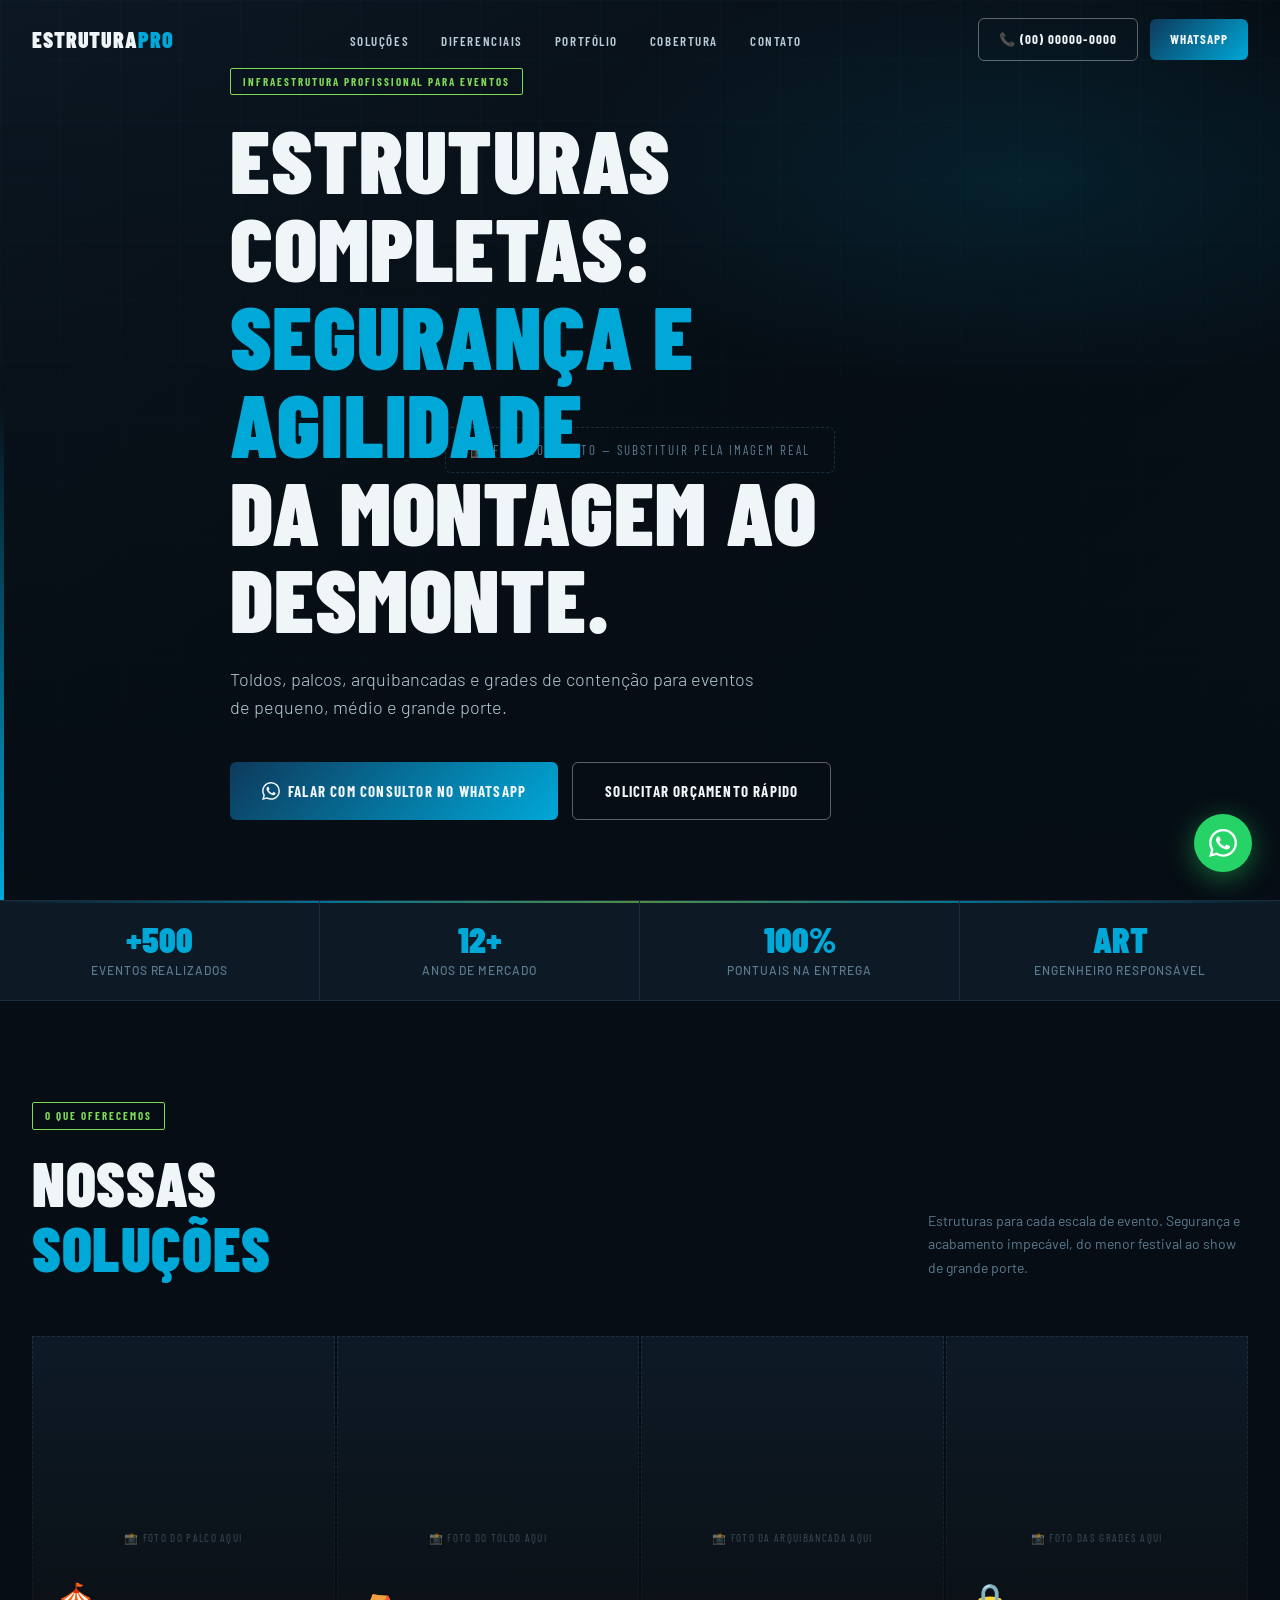
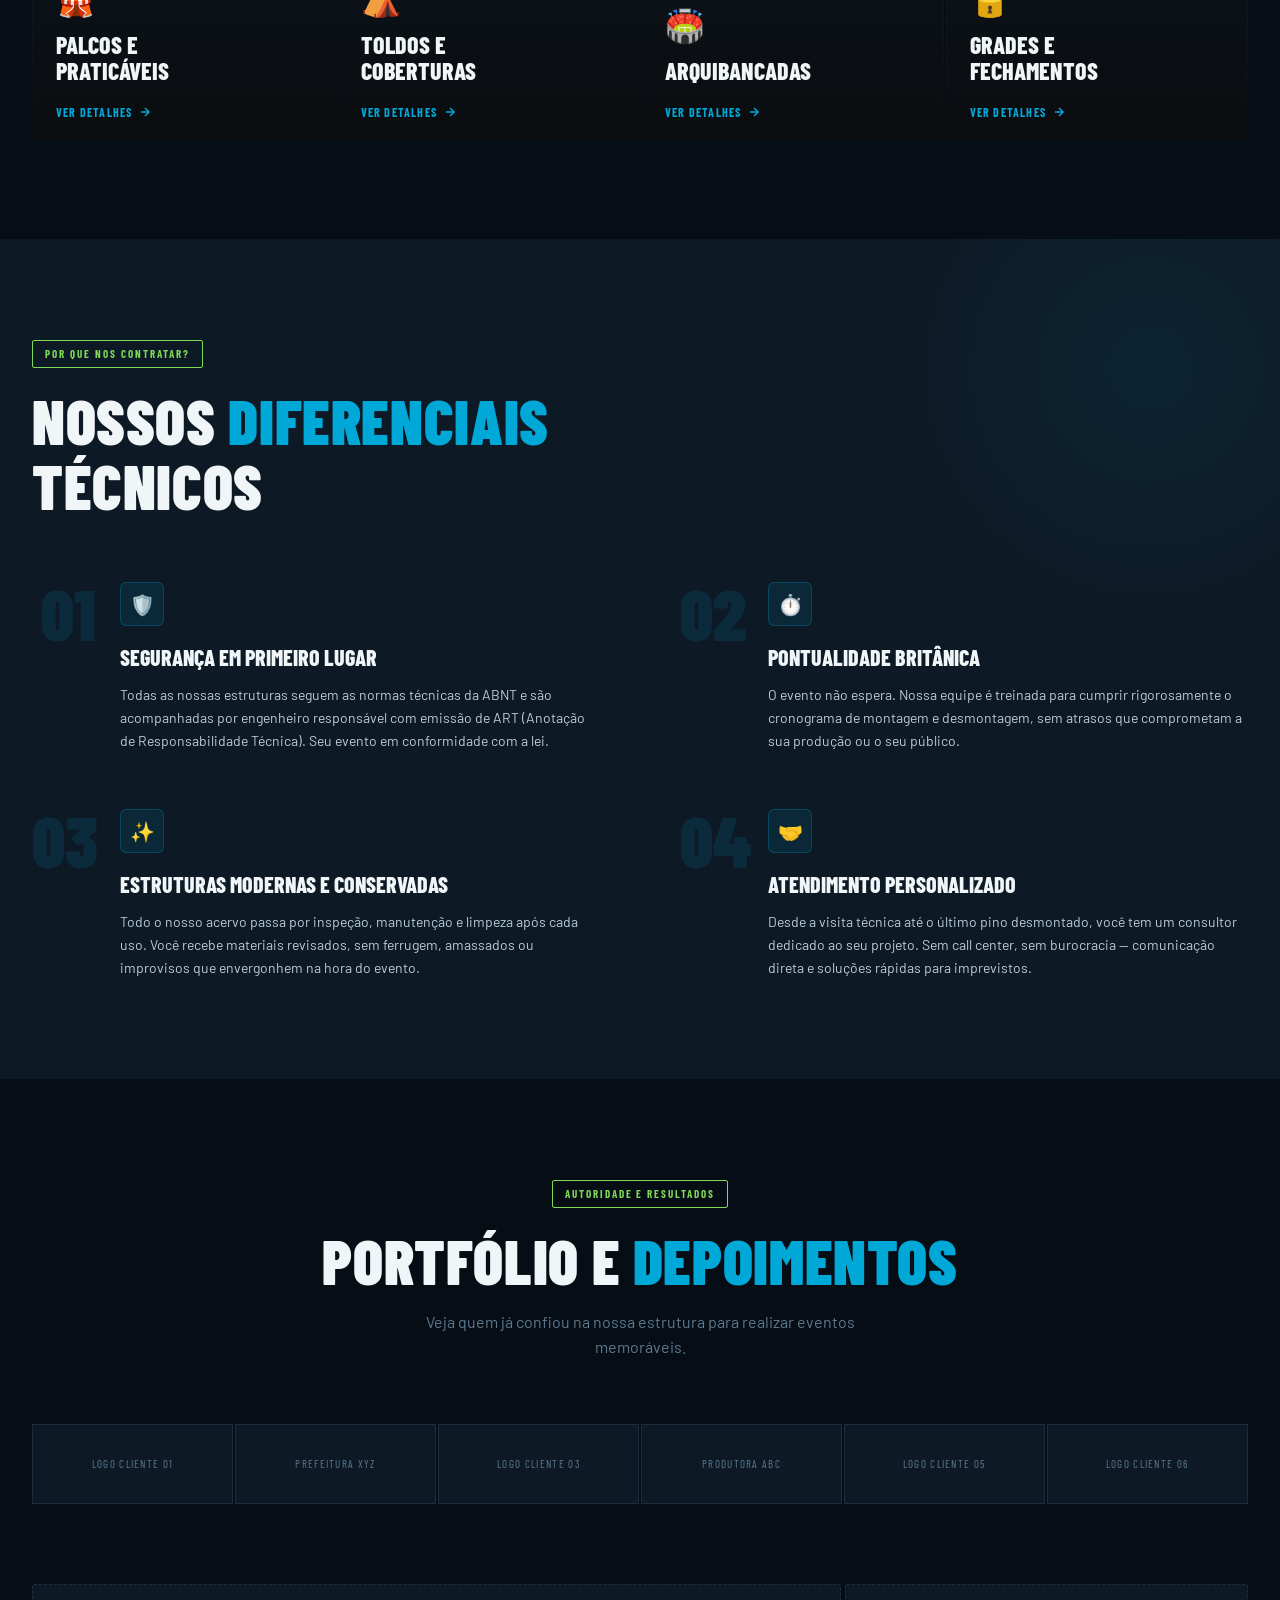
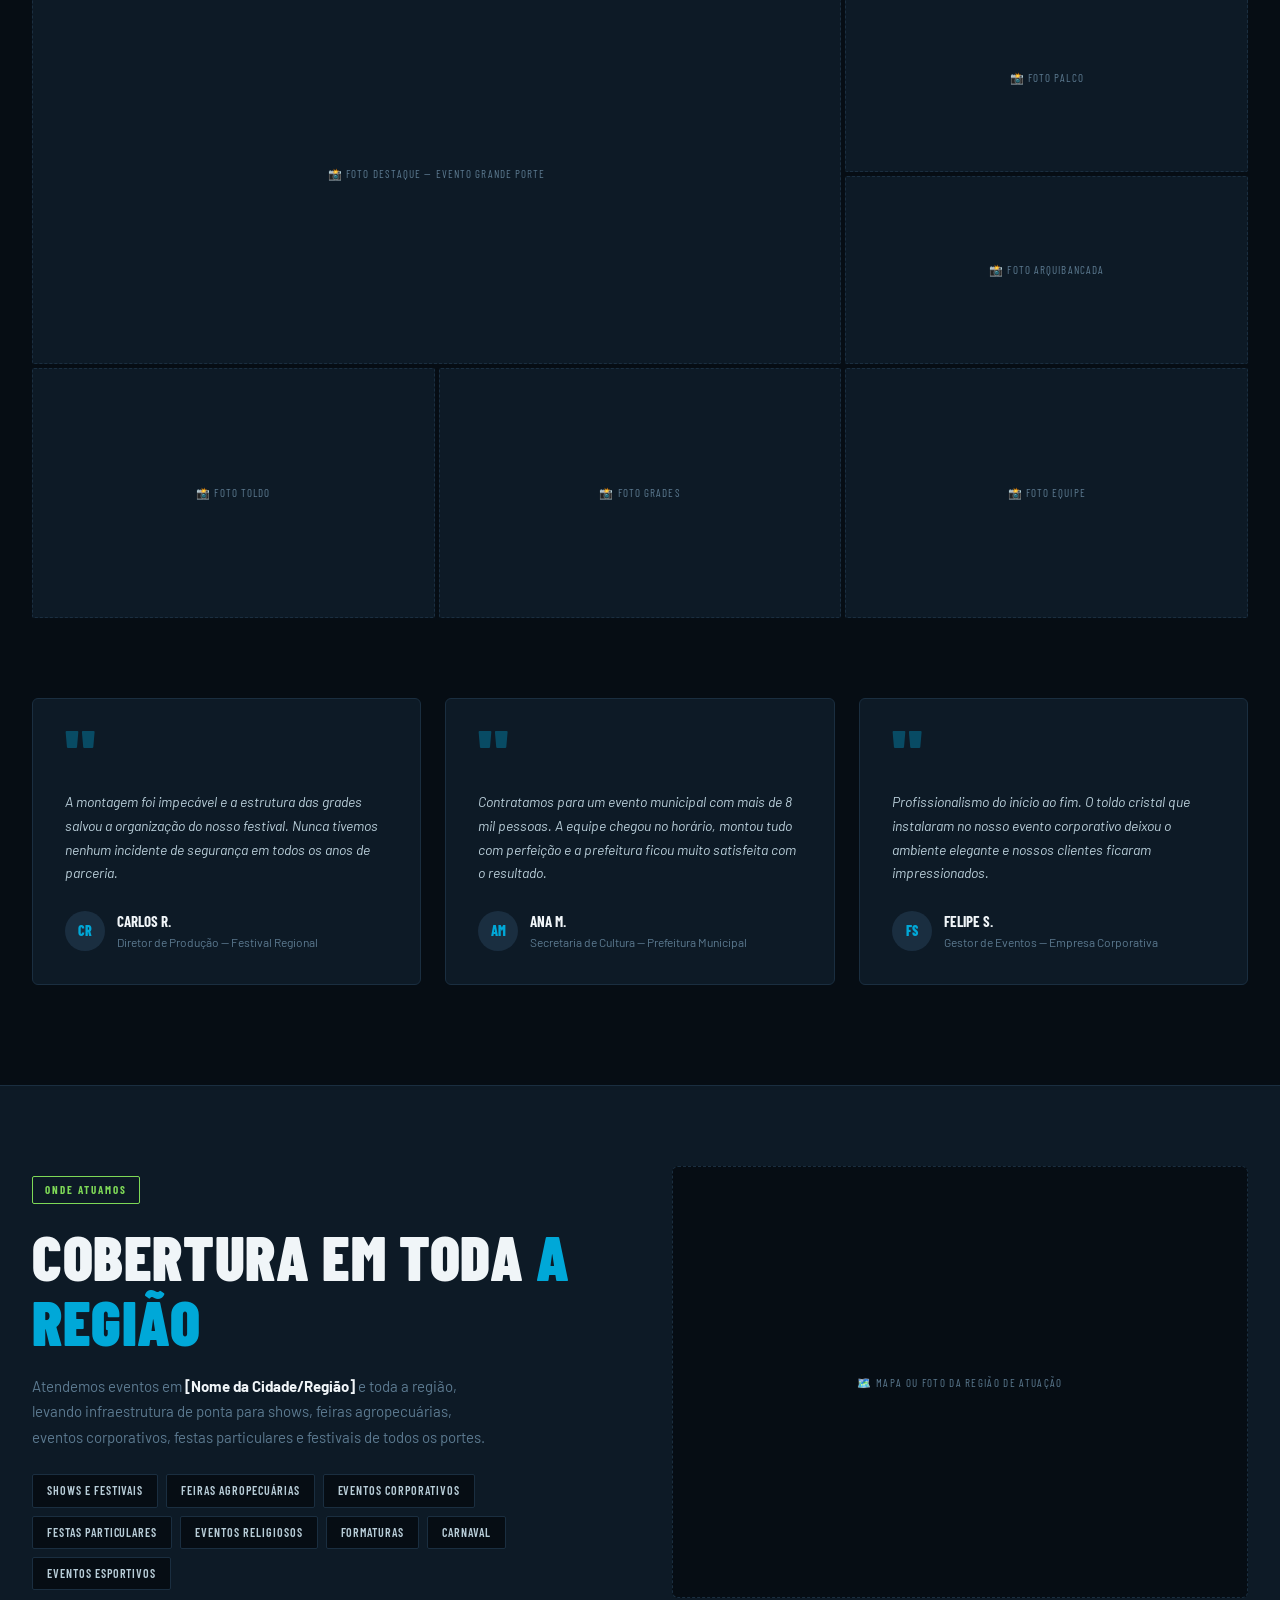
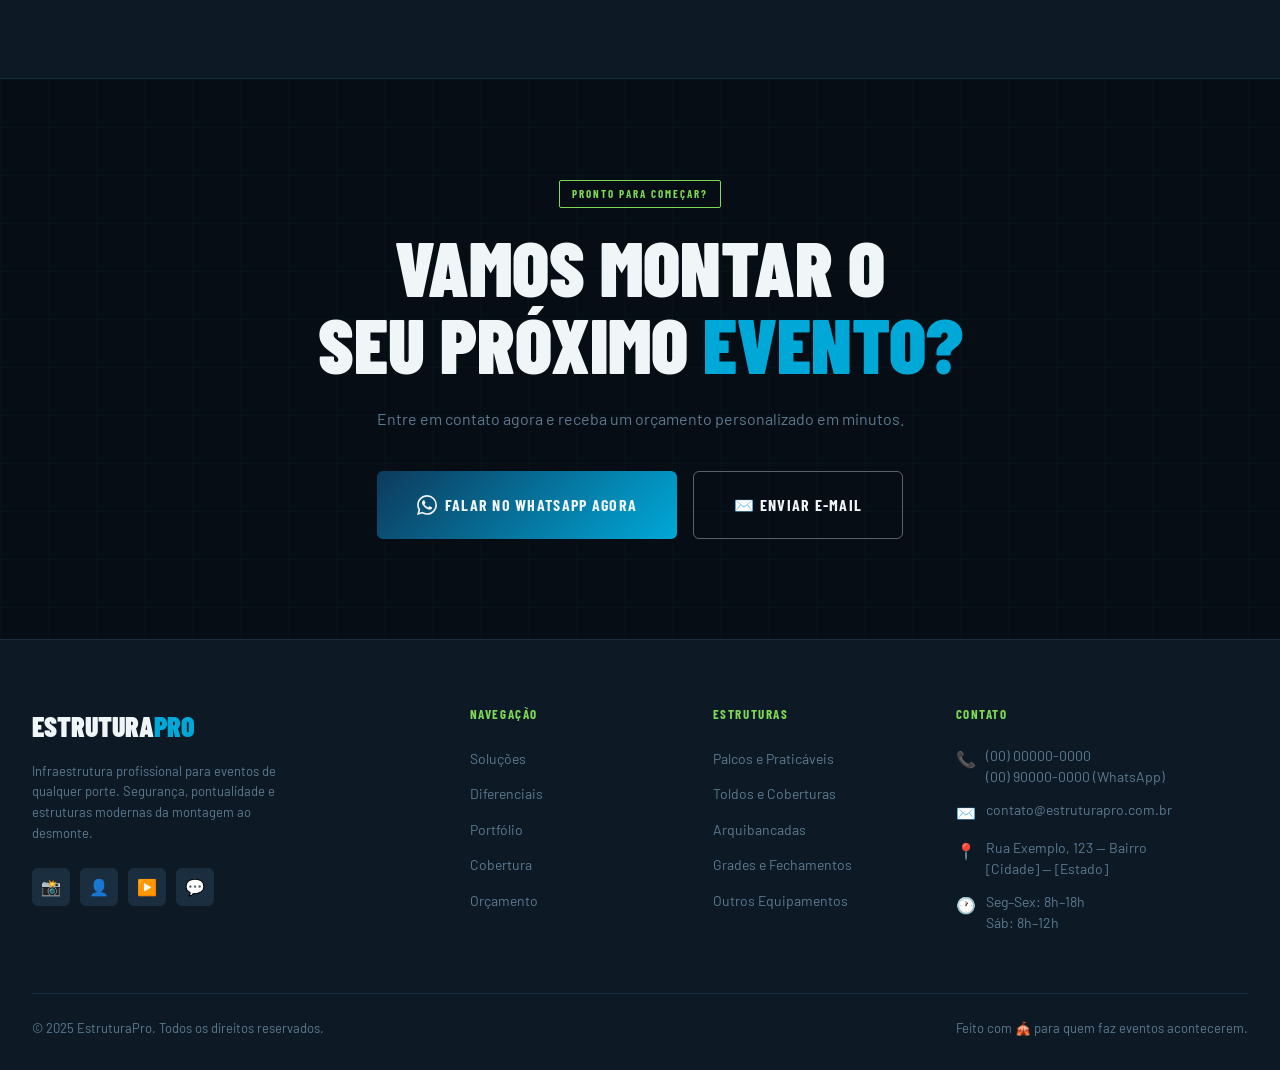
==== index.html @ 59829a48 "Add files via upload" ====
<!DOCTYPE html>
<html lang="pt-BR">
<head>
  <meta charset="UTF-8" />
  <meta name="viewport" content="width=device-width, initial-scale=1.0" />
  <title>EstruturaPro — Infraestrutura para Eventos</title>
  <link rel="preconnect" href="https://fonts.googleapis.com" />
  <link href="https://fonts.googleapis.com/css2?family=Barlow+Condensed:wght@400;600;700;800;900&family=Barlow:wght@300;400;500;600&display=swap" rel="stylesheet" />

  <style>
    /* ── RESET & TOKENS ───────────────────────────────────── */
    *, *::before, *::after { box-sizing: border-box; margin: 0; padding: 0; }
    :root {
      --black:   #060d14;
      --iron:    #0d1a26;
      --steel:   #1a2e40;
      --ash:     #5c7a90;
      --silver:  #b8cdd8;
      --white:   #f0f5f8;
      --amber:   #00a8d8;
      --amber2:  #1ac4f0;
      --accent:  #7ed957;
      --blue-dk: #0d3a5c;
      --danger:  #ef4444;
      --font-h:  'Barlow Condensed', sans-serif;
      --font-b:  'Barlow', sans-serif;
      --max:     1280px;
      --radius:  6px;
      --transition: .35s cubic-bezier(.4,0,.2,1);
    }
    html { scroll-behavior: smooth; }
    body {
      background: var(--black);
      color: var(--white);
      font-family: var(--font-b);
      font-size: 16px;
      line-height: 1.6;
      overflow-x: hidden;
    }
    a { color: inherit; text-decoration: none; }
    img { display: block; width: 100%; }

    /* ── UTILITIES ─────────────────────────────────────────── */
    .container { max-width: var(--max); margin: 0 auto; padding: 0 32px; }
    .badge {
      display: inline-block;
      font-family: var(--font-h);
      font-size: 11px;
      font-weight: 700;
      letter-spacing: .18em;
      text-transform: uppercase;
      color: var(--accent);
      border: 1px solid var(--accent);
      border-radius: 2px;
      padding: 4px 12px;
      margin-bottom: 20px;
    }
    .section-title {
      font-family: var(--font-h);
      font-size: clamp(38px, 5vw, 62px);
      font-weight: 900;
      line-height: 1.05;
      text-transform: uppercase;
      letter-spacing: .01em;
    }
    .amber { color: var(--amber); }
    .accent { color: var(--accent); }
    .btn {
      display: inline-flex;
      align-items: center;
      gap: 8px;
      font-family: var(--font-h);
      font-weight: 700;
      font-size: 15px;
      letter-spacing: .08em;
      text-transform: uppercase;
      padding: 16px 32px;
      border-radius: var(--radius);
      cursor: pointer;
      border: none;
      transition: var(--transition);
    }
    .btn-amber {
      background: linear-gradient(135deg, #0d3a5c 0%, #00a8d8 100%);
      color: var(--white);
    }
    .btn-amber:hover { background: linear-gradient(135deg, #00a8d8 0%, #1ac4f0 100%); transform: translateY(-2px); box-shadow: 0 8px 32px rgba(0,168,216,.4); }
    .btn-outline {
      background: transparent;
      color: var(--white);
      border: 1.5px solid rgba(255,255,255,.35);
    }
    .btn-outline:hover { border-color: var(--white); background: rgba(255,255,255,.06); transform: translateY(-2px); }

    /* ── FADE-IN ANIMATION ────────────────────────────────── */
    .fade-up {
      opacity: 0;
      transform: translateY(28px);
      transition: opacity .7s ease, transform .7s ease;
    }
    .fade-up.visible { opacity: 1; transform: translateY(0); }
    .delay-1 { transition-delay: .12s; }
    .delay-2 { transition-delay: .24s; }
    .delay-3 { transition-delay: .36s; }
    .delay-4 { transition-delay: .48s; }

    /* ── NAVBAR ────────────────────────────────────────────── */
    #navbar {
      position: fixed;
      top: 0; left: 0; right: 0;
      z-index: 100;
      padding: 18px 0;
      transition: background var(--transition), padding var(--transition), box-shadow var(--transition);
    }
    #navbar.scrolled {
      background: rgba(10,10,11,.92);
      backdrop-filter: blur(16px);
      padding: 12px 0;
      box-shadow: 0 2px 40px rgba(0,0,0,.6);
    }
    .nav-inner {
      display: flex;
      align-items: center;
      justify-content: space-between;
    }
    .logo {
      font-family: var(--font-h);
      font-size: 22px;
      font-weight: 900;
      letter-spacing: .04em;
      text-transform: uppercase;
    }
    .logo span { color: var(--amber); }
    .nav-links {
      display: flex;
      gap: 32px;
      list-style: none;
    }
    .nav-links a {
      font-family: var(--font-h);
      font-size: 13px;
      font-weight: 600;
      letter-spacing: .12em;
      text-transform: uppercase;
      color: var(--silver);
      transition: color var(--transition);
    }
    .nav-links a:hover { color: var(--amber); }
    .nav-cta { display: flex; gap: 12px; align-items: center; }
    @media (max-width: 900px) {
      .nav-links { display: none; }
    }

    /* ── HERO ──────────────────────────────────────────────── */
    #hero {
      position: relative;
      min-height: 100vh;
      display: flex;
      align-items: flex-end;
      padding-bottom: 80px;
      overflow: hidden;
    }
    .hero-placeholder {
      position: absolute;
      inset: 0;
      background: linear-gradient(135deg, #0d1a26 0%, #060d14 60%, #061520 100%);
      display: flex;
      align-items: center;
      justify-content: center;
    }
    /* Grid texture overlay */
    .hero-placeholder::before {
      content: '';
      position: absolute;
      inset: 0;
      background-image:
        linear-gradient(rgba(0,168,216,.04) 1px, transparent 1px),
        linear-gradient(90deg, rgba(0,168,216,.04) 1px, transparent 1px);
      background-size: 60px 60px;
    }
    .img-label {
      position: relative;
      z-index: 2;
      font-family: var(--font-h);
      font-size: 13px;
      letter-spacing: .15em;
      color: var(--ash);
      text-transform: uppercase;
      border: 1px dashed var(--steel);
      padding: 12px 24px;
      border-radius: var(--radius);
    }
    .hero-overlay {
      position: absolute;
      inset: 0;
      background: 
        radial-gradient(ellipse 60% 40% at 80% 20%, rgba(0,168,216,.12) 0%, transparent 60%),
        linear-gradient(to top, rgba(6,13,20,1) 0%, rgba(6,13,20,.65) 40%, rgba(6,13,20,.2) 100%);
    }
    /* Blue accent bar */
    .hero-accent {
      position: absolute;
      left: 0; bottom: 0;
      width: 4px;
      height: 55%;
      background: linear-gradient(to bottom, transparent, var(--amber));
    }
    .hero-content {
      position: relative;
      z-index: 2;
      max-width: 820px;
    }
    .hero-content h1 {
      font-family: var(--font-h);
      font-size: clamp(44px, 7vw, 90px);
      font-weight: 900;
      line-height: .98;
      text-transform: uppercase;
      letter-spacing: .01em;
      margin-bottom: 24px;
    }
    .hero-content h1 em {
      font-style: normal;
      color: var(--amber);
    }
    .hero-sub {
      font-size: 18px;
      font-weight: 300;
      color: var(--silver);
      max-width: 540px;
      margin-bottom: 40px;
      line-height: 1.55;
    }
    .hero-btns { display: flex; flex-wrap: wrap; gap: 14px; }
    /* Stats strip */
    .hero-stats {
      position: absolute;
      bottom: 0; left: 0; right: 0;
      z-index: 3;
      background: rgba(26,28,31,.85);
      backdrop-filter: blur(12px);
      border-top: 1px solid var(--steel);
      display: none; /* shown via JS after scroll */
    }
    .stats-inner {
      display: grid;
      grid-template-columns: repeat(4, 1fr);
      divide: var(--steel);
    }
    .stat-item {
      padding: 20px 32px;
      border-right: 1px solid var(--steel);
      text-align: center;
    }
    .stat-item:last-child { border-right: none; }
    .stat-num {
      font-family: var(--font-h);
      font-size: 36px;
      font-weight: 900;
      color: var(--amber);
      line-height: 1;
    }
    .stat-label {
      font-size: 12px;
      font-weight: 500;
      letter-spacing: .08em;
      text-transform: uppercase;
      color: var(--ash);
      margin-top: 4px;
    }
    @media (max-width: 640px) {
      .stats-inner { grid-template-columns: repeat(2,1fr); }
    }

    /* ── STATS BANNER (standalone) ────────────────────────── */
    #stats {
      background: var(--iron);
      border-top: 1px solid var(--steel);
      border-bottom: 1px solid var(--steel);
      padding: 0;
      position: relative;
    }
    #stats::before {
      content: '';
      position: absolute;
      top: 0; left: 0; right: 0;
      height: 2px;
      background: linear-gradient(90deg, transparent, var(--amber), var(--accent), var(--amber), transparent);
      opacity: .6;
    }
    #stats .stats-inner {
      grid-template-columns: repeat(4,1fr);
    }
    @media (max-width: 640px) {
      #stats .stats-inner { grid-template-columns: repeat(2,1fr); }
    }

    /* ── SOLUTIONS ─────────────────────────────────────────── */
    #solutions {
      padding: 100px 0;
      background: var(--black);
    }
    .solutions-header {
      display: flex;
      align-items: flex-end;
      justify-content: space-between;
      margin-bottom: 56px;
      flex-wrap: wrap;
      gap: 24px;
    }
    .solutions-grid {
      display: grid;
      grid-template-columns: repeat(4, 1fr);
      gap: 2px;
    }
    @media (max-width: 900px) { .solutions-grid { grid-template-columns: repeat(2,1fr); } }
    @media (max-width: 560px) { .solutions-grid { grid-template-columns: 1fr; } }

    .solution-card {
      position: relative;
      aspect-ratio: 3/4;
      overflow: hidden;
      cursor: pointer;
      group: true;
    }
    .solution-card::before {
      content: '';
      position: absolute;
      inset: 0;
      transition: opacity var(--transition);
      z-index: 1;
    }
    .solution-card:nth-child(1)::before { background: linear-gradient(to bottom, rgba(10,10,11,0), rgba(10,10,11,.85)); }
    .solution-card:nth-child(2)::before { background: linear-gradient(to bottom, rgba(10,10,11,0), rgba(10,10,11,.85)); }
    .solution-card:nth-child(3)::before { background: linear-gradient(to bottom, rgba(10,10,11,0), rgba(10,10,11,.85)); }
    .solution-card:nth-child(4)::before { background: linear-gradient(to bottom, rgba(10,10,11,0), rgba(10,10,11,.85)); }

    .sol-ph {
      width: 100%;
      height: 100%;
      display: flex;
      align-items: center;
      justify-content: center;
      font-family: var(--font-h);
      font-size: 11px;
      letter-spacing: .12em;
      text-transform: uppercase;
      color: var(--ash);
      background: var(--iron);
      border: 1px dashed var(--steel);
      transition: transform .6s ease;
    }
    .solution-card:hover .sol-ph { transform: scale(1.04); }

    .sol-content {
      position: absolute;
      bottom: 0; left: 0; right: 0;
      z-index: 2;
      padding: 28px 24px;
      transform: translateY(12px);
      transition: transform var(--transition);
    }
    .solution-card:hover .sol-content { transform: translateY(0); }
    .sol-icon {
      font-size: 32px;
      margin-bottom: 8px;
      display: block;
    }
    .sol-title {
      font-family: var(--font-h);
      font-size: 24px;
      font-weight: 800;
      text-transform: uppercase;
      margin-bottom: 6px;
      line-height: 1.1;
    }
    .sol-desc {
      font-size: 13px;
      color: var(--silver);
      line-height: 1.5;
      opacity: 0;
      transition: opacity var(--transition) .05s;
      max-height: 0;
      overflow: hidden;
    }
    .solution-card:hover .sol-desc { opacity: 1; max-height: 60px; }
    .sol-link {
      display: inline-flex;
      align-items: center;
      gap: 6px;
      font-family: var(--font-h);
      font-size: 12px;
      font-weight: 700;
      letter-spacing: .1em;
      text-transform: uppercase;
      color: var(--amber);
      margin-top: 12px;
    }
    .sol-link svg { transition: transform var(--transition); }
    .solution-card:hover .sol-link svg { transform: translateX(4px); }

    /* ── DIFERENCIAIS ──────────────────────────────────────── */
    #diferenciais {
      background: var(--iron);
      padding: 100px 0;
      position: relative;
      overflow: hidden;
    }
    #diferenciais::before {
      content: '';
      position: absolute;
      top: -120px; right: -120px;
      width: 500px; height: 500px;
      background: radial-gradient(circle, rgba(0,168,216,.07) 0%, transparent 70%);
      pointer-events: none;
    }
    .dif-grid {
      display: grid;
      grid-template-columns: 1fr 1fr;
      gap: 56px 80px;
      margin-top: 64px;
    }
    @media (max-width: 700px) { .dif-grid { grid-template-columns: 1fr; } }
    .dif-item { display: flex; gap: 24px; align-items: flex-start; }
    .dif-num {
      font-family: var(--font-h);
      font-size: 72px;
      font-weight: 900;
      line-height: .85;
      color: rgba(0,168,216,.12);
      flex-shrink: 0;
      width: 64px;
      text-align: right;
      transition: color var(--transition);
    }
    .dif-item:hover .dif-num { color: rgba(0,168,216,.30); }
    .dif-body { flex: 1; }
    .dif-icon {
      width: 44px; height: 44px;
      background: rgba(0,168,216,.1);
      border: 1px solid rgba(0,168,216,.25);
      border-radius: var(--radius);
      display: flex; align-items: center; justify-content: center;
      font-size: 20px;
      margin-bottom: 14px;
    }
    .dif-title {
      font-family: var(--font-h);
      font-size: 22px;
      font-weight: 800;
      text-transform: uppercase;
      margin-bottom: 8px;
    }
    .dif-text {
      font-size: 14px;
      color: var(--silver);
      line-height: 1.65;
    }

    /* ── PORTFOLIO / PROVA SOCIAL ─────────────────────────── */
    #portfolio {
      padding: 100px 0;
      background: var(--black);
    }
    .port-header {
      text-align: center;
      margin-bottom: 64px;
    }
    .port-header p {
      font-size: 16px;
      color: var(--ash);
      max-width: 520px;
      margin: 16px auto 0;
    }

    /* Client logos */
    .logos-strip {
      display: flex;
      flex-wrap: wrap;
      gap: 2px;
      margin-bottom: 80px;
    }
    .logo-box {
      flex: 1 1 160px;
      height: 80px;
      background: var(--iron);
      border: 1px solid var(--steel);
      display: flex;
      align-items: center;
      justify-content: center;
      font-family: var(--font-h);
      font-size: 11px;
      letter-spacing: .12em;
      text-transform: uppercase;
      color: var(--ash);
      transition: background var(--transition), border-color var(--transition);
    }
    .logo-box:hover { background: var(--steel); border-color: var(--ash); }

    /* Gallery */
    .gallery-grid {
      display: grid;
      grid-template-columns: repeat(12, 1fr);
      grid-template-rows: auto;
      gap: 4px;
      margin-bottom: 80px;
    }
    .g-item {
      background: var(--iron);
      overflow: hidden;
      border-radius: 2px;
      display: flex;
      align-items: center;
      justify-content: center;
      font-family: var(--font-h);
      font-size: 11px;
      letter-spacing: .1em;
      text-transform: uppercase;
      color: var(--ash);
      border: 1px dashed var(--steel);
      transition: filter var(--transition);
    }
    .g-item:hover { filter: brightness(1.15); }
    .g1 { grid-column: span 8; grid-row: span 2; aspect-ratio: unset; min-height: 380px; }
    .g2 { grid-column: span 4; min-height: 185px; }
    .g3 { grid-column: span 4; min-height: 185px; }
    .g4 { grid-column: span 4; min-height: 250px; }
    .g5 { grid-column: span 4; min-height: 250px; }
    .g6 { grid-column: span 4; min-height: 250px; }
    @media (max-width: 860px) {
      .g1 { grid-column: 1/-1; min-height: 260px; }
      .g2,.g3 { grid-column: span 6; }
      .g4,.g5,.g6 { grid-column: span 4; }
    }
    @media (max-width: 560px) {
      .g2,.g3,.g4,.g5,.g6 { grid-column: 1/-1; min-height: 200px; }
    }

    /* Testimonials */
    .testimonials {
      display: grid;
      grid-template-columns: repeat(3,1fr);
      gap: 24px;
    }
    @media (max-width: 860px) { .testimonials { grid-template-columns: 1fr; } }
    .testi-card {
      background: var(--iron);
      border: 1px solid var(--steel);
      border-radius: var(--radius);
      padding: 32px;
      position: relative;
      transition: border-color var(--transition), transform var(--transition);
    }
    .testi-card:hover { border-color: var(--ash); transform: translateY(-4px); }
    .testi-quote {
      font-family: var(--font-h);
      font-size: 72px;
      font-weight: 900;
      line-height: .6;
      color: var(--amber);
      margin-bottom: 16px;
      opacity: .35;
    }
    .testi-text {
      font-size: 14px;
      color: var(--silver);
      line-height: 1.7;
      margin-bottom: 24px;
      font-style: italic;
    }
    .testi-author {
      display: flex;
      align-items: center;
      gap: 12px;
    }
    .testi-avatar {
      width: 40px; height: 40px;
      border-radius: 50%;
      background: var(--steel);
      display: flex; align-items: center; justify-content: center;
      font-family: var(--font-h);
      font-size: 14px;
      font-weight: 800;
      color: var(--amber);
      flex-shrink: 0;
    }
    .testi-name {
      font-family: var(--font-h);
      font-size: 15px;
      font-weight: 700;
      text-transform: uppercase;
    }
    .testi-role {
      font-size: 12px;
      color: var(--ash);
    }

    /* ── COBERTURA REGIONAL ───────────────────────────────── */
    #regional {
      background: var(--iron);
      padding: 80px 0;
      border-top: 1px solid var(--steel);
      border-bottom: 1px solid var(--steel);
    }
    .regional-inner {
      display: grid;
      grid-template-columns: 1fr 1fr;
      gap: 64px;
      align-items: center;
    }
    @media (max-width: 700px) { .regional-inner { grid-template-columns: 1fr; } }
    .regional-map-ph {
      aspect-ratio: 4/3;
      background: var(--black);
      border-radius: var(--radius);
      border: 1px dashed var(--steel);
      display: flex; align-items: center; justify-content: center;
      font-family: var(--font-h);
      font-size: 11px;
      letter-spacing: .12em;
      text-transform: uppercase;
      color: var(--ash);
    }
    .regional-tags {
      display: flex;
      flex-wrap: wrap;
      gap: 8px;
      margin-top: 24px;
    }
    .r-tag {
      font-family: var(--font-h);
      font-size: 12px;
      font-weight: 600;
      letter-spacing: .08em;
      text-transform: uppercase;
      padding: 6px 14px;
      border: 1px solid var(--steel);
      border-radius: 2px;
      color: var(--silver);
      background: var(--black);
      transition: var(--transition);
    }
    .r-tag:hover { border-color: var(--amber); color: var(--amber); }

    /* ── CTA BANNER ───────────────────────────────────────── */
    #cta-banner {
      padding: 100px 0;
      background: var(--black);
      text-align: center;
      position: relative;
      overflow: hidden;
    }
    #cta-banner::before {
      content: '';
      position: absolute;
      inset: 0;
      background-image:
        linear-gradient(rgba(0,168,216,.03) 1px, transparent 1px),
        linear-gradient(90deg, rgba(0,168,216,.03) 1px, transparent 1px);
      background-size: 48px 48px;
    }
    .cta-inner {
      position: relative; z-index: 1;
    }
    .cta-title {
      font-family: var(--font-h);
      font-size: clamp(42px, 6vw, 80px);
      font-weight: 900;
      line-height: 1.0;
      text-transform: uppercase;
      margin-bottom: 24px;
    }
    .cta-sub {
      font-size: 16px;
      color: var(--ash);
      margin-bottom: 40px;
    }
    .cta-btns { display: flex; justify-content: center; gap: 16px; flex-wrap: wrap; }

    /* ── FOOTER ───────────────────────────────────────────── */
    footer {
      background: var(--iron);
      border-top: 1px solid var(--steel);
      padding: 64px 0 32px;
    }
    .footer-grid {
      display: grid;
      grid-template-columns: 2fr 1fr 1fr 1.5fr;
      gap: 48px;
      margin-bottom: 48px;
    }
    @media (max-width: 860px) { .footer-grid { grid-template-columns: 1fr 1fr; } }
    @media (max-width: 560px) { .footer-grid { grid-template-columns: 1fr; } }
    .footer-logo {
      font-family: var(--font-h);
      font-size: 28px;
      font-weight: 900;
      text-transform: uppercase;
      margin-bottom: 12px;
    }
    .footer-tagline {
      font-size: 13px;
      color: var(--ash);
      line-height: 1.6;
      max-width: 280px;
      margin-bottom: 24px;
    }
    .social-links { display: flex; gap: 10px; }
    .social-btn {
      width: 38px; height: 38px;
      background: var(--steel);
      border-radius: var(--radius);
      display: flex; align-items: center; justify-content: center;
      font-size: 16px;
      transition: background var(--transition), transform var(--transition);
    }
    .social-btn:hover { background: var(--amber); transform: translateY(-2px); }
    .footer-col h4 {
      font-family: var(--font-h);
      font-size: 13px;
      font-weight: 700;
      letter-spacing: .12em;
      text-transform: uppercase;
      color: var(--accent);
      margin-bottom: 20px;
    }
    .footer-col ul { list-style: none; display: flex; flex-direction: column; gap: 10px; }
    .footer-col a {
      font-size: 14px;
      color: var(--ash);
      transition: color var(--transition);
    }
    .footer-col a:hover { color: var(--white); }
    .contact-item {
      display: flex;
      align-items: flex-start;
      gap: 10px;
      font-size: 14px;
      color: var(--ash);
      margin-bottom: 12px;
      line-height: 1.5;
    }
    .contact-icon { flex-shrink: 0; font-size: 16px; margin-top: 2px; }
    .footer-bottom {
      border-top: 1px solid var(--steel);
      padding-top: 24px;
      display: flex;
      justify-content: space-between;
      align-items: center;
      flex-wrap: wrap;
      gap: 12px;
    }
    .footer-bottom p { font-size: 13px; color: var(--ash); }
    .footer-bottom a { color: var(--amber); transition: opacity var(--transition); }
    .footer-bottom a:hover { opacity: .8; }

    /* ── WHATSAPP FLOAT ───────────────────────────────────── */
    .wha-float {
      position: fixed;
      bottom: 28px; right: 28px;
      z-index: 200;
      width: 58px; height: 58px;
      background: #25d366;
      border-radius: 50%;
      display: flex; align-items: center; justify-content: center;
      font-size: 28px;
      box-shadow: 0 6px 28px rgba(37,211,102,.45);
      transition: transform var(--transition), box-shadow var(--transition);
      animation: pulse-wha 2.8s ease-in-out infinite;
    }
    .wha-float:hover {
      transform: scale(1.12);
      box-shadow: 0 10px 36px rgba(37,211,102,.6);
      animation: none;
    }
    @keyframes pulse-wha {
      0%,100% { box-shadow: 0 6px 28px rgba(37,211,102,.45); }
      50% { box-shadow: 0 6px 28px rgba(37,211,102,.8), 0 0 0 12px rgba(37,211,102,.08); }
    }
  </style>
</head>
<body>

  <!-- ══ NAVBAR ══════════════════════════════════════════════ -->
  <nav id="navbar">
    <div class="container">
      <div class="nav-inner">
        <div class="logo">Estrutura<span>Pro</span></div>
        <ul class="nav-links">
          <li><a href="#solutions">Soluções</a></li>
          <li><a href="#diferenciais">Diferenciais</a></li>
          <li><a href="#portfolio">Portfólio</a></li>
          <li><a href="#regional">Cobertura</a></li>
          <li><a href="#cta-banner">Contato</a></li>
        </ul>
        <div class="nav-cta">
          <a href="tel:+55000000000" class="btn btn-outline" style="padding:10px 20px;font-size:13px;">📞 (00) 00000-0000</a>
          <a href="https://wa.me/5500000000000" class="btn btn-amber" style="padding:10px 20px;font-size:13px;">WhatsApp</a>
        </div>
      </div>
    </div>
  </nav>

  <!-- ══ HERO ════════════════════════════════════════════════ -->
  <section id="hero">
    <div class="hero-placeholder">
      <div class="img-label">📸 Foto do evento — substituir pela imagem real</div>
    </div>
    <div class="hero-overlay"></div>
    <div class="hero-accent"></div>

    <div class="container">
      <div class="hero-content">
        <div class="badge">Infraestrutura Profissional para Eventos</div>
        <h1>Estruturas Completas:<br/><em>Segurança e Agilidade</em><br/>da Montagem ao Desmonte.</h1>
        <p class="hero-sub">Toldos, palcos, arquibancadas e grades de contenção para eventos de pequeno, médio e grande porte.</p>
        <div class="hero-btns">
          <a href="https://wa.me/5500000000000" class="btn btn-amber">
            <svg width="18" height="18" viewBox="0 0 24 24" fill="currentColor"><path d="M17.472 14.382c-.297-.149-1.758-.867-2.03-.967-.273-.099-.471-.148-.67.15-.197.297-.767.966-.94 1.164-.173.199-.347.223-.644.075-.297-.15-1.255-.463-2.39-1.475-.883-.788-1.48-1.761-1.653-2.059-.173-.297-.018-.458.13-.606.134-.133.298-.347.446-.52.149-.174.198-.298.298-.497.099-.198.05-.371-.025-.52-.075-.149-.669-1.612-.916-2.207-.242-.579-.487-.5-.669-.51-.173-.008-.371-.01-.57-.01-.198 0-.52.074-.792.372-.272.297-1.04 1.016-1.04 2.479 0 1.462 1.065 2.875 1.213 3.074.149.198 2.096 3.2 5.077 4.487.709.306 1.262.489 1.694.625.712.227 1.36.195 1.871.118.571-.085 1.758-.719 2.006-1.413.248-.694.248-1.289.173-1.413-.074-.124-.272-.198-.57-.347m-5.421 7.403h-.004a9.87 9.87 0 01-5.031-1.378l-.361-.214-3.741.982.998-3.648-.235-.374a9.86 9.86 0 01-1.51-5.26c.001-5.45 4.436-9.884 9.888-9.884 2.64 0 5.122 1.03 6.988 2.898a9.825 9.825 0 012.893 6.994c-.003 5.45-4.437 9.884-9.885 9.884m8.413-18.297A11.815 11.815 0 0012.05 0C5.495 0 .16 5.335.157 11.892c0 2.096.547 4.142 1.588 5.945L.057 24l6.305-1.654a11.882 11.882 0 005.683 1.448h.005c6.554 0 11.89-5.335 11.893-11.893a11.821 11.821 0 00-3.48-8.413z"/></svg>
            Falar com Consultor no WhatsApp
          </a>
          <a href="#cta-banner" class="btn btn-outline">Solicitar Orçamento Rápido</a>
        </div>
      </div>
    </div>
  </section>

  <!-- ══ STATS ════════════════════════════════════════════════ -->
  <section id="stats">
    <div class="stats-inner">
      <div class="stat-item fade-up">
        <div class="stat-num">+500</div>
        <div class="stat-label">Eventos Realizados</div>
      </div>
      <div class="stat-item fade-up delay-1">
        <div class="stat-num">12+</div>
        <div class="stat-label">Anos de Mercado</div>
      </div>
      <div class="stat-item fade-up delay-2">
        <div class="stat-num">100%</div>
        <div class="stat-label">Pontuais na Entrega</div>
      </div>
      <div class="stat-item fade-up delay-3">
        <div class="stat-num">ART</div>
        <div class="stat-label">Engenheiro Responsável</div>
      </div>
    </div>
  </section>

  <!-- ══ SOLUTIONS ════════════════════════════════════════════ -->
  <section id="solutions">
    <div class="container">
      <div class="solutions-header">
        <div>
          <div class="badge">O que oferecemos</div>
          <h2 class="section-title">Nossas<br/><span class="amber">Soluções</span></h2>
        </div>
        <p style="max-width:320px;color:var(--ash);font-size:14px;line-height:1.7;">Estruturas para cada escala de evento. Segurança e acabamento impecável, do menor festival ao show de grande porte.</p>
      </div>
      <div class="solutions-grid">

        <div class="solution-card fade-up">
          <div class="sol-ph">📸 Foto do palco aqui</div>
          <div class="sol-content">
            <span class="sol-icon">🎪</span>
            <div class="sol-title">Palcos e<br/>Praticáveis</div>
            <div class="sol-desc">Diferentes tamanhos e capacidades de carga. Montagem rápida e homologada por engenheiro.</div>
            <a href="#" class="sol-link">Ver detalhes <svg width="14" height="14" viewBox="0 0 24 24" fill="none" stroke="currentColor" stroke-width="2.5"><path d="M5 12h14M12 5l7 7-7 7"/></svg></a>
          </div>
        </div>

        <div class="solution-card fade-up delay-1">
          <div class="sol-ph">📸 Foto do toldo aqui</div>
          <div class="sol-content">
            <span class="sol-icon">⛺</span>
            <div class="sol-title">Toldos e<br/>Coberturas</div>
            <div class="sol-desc">Cristal, piramidal ou sob medida. Proteção total com estética que valoriza seu evento.</div>
            <a href="#" class="sol-link">Ver detalhes <svg width="14" height="14" viewBox="0 0 24 24" fill="none" stroke="currentColor" stroke-width="2.5"><path d="M5 12h14M12 5l7 7-7 7"/></svg></a>
          </div>
        </div>

        <div class="solution-card fade-up delay-2">
          <div class="sol-ph">📸 Foto da arquibancada aqui</div>
          <div class="sol-content">
            <span class="sol-icon">🏟️</span>
            <div class="sol-title">Arquiban&shy;cadas</div>
            <div class="sol-desc">Foco em normas de segurança e visibilidade. Estrutura certificada para públicos de todos os tamanhos.</div>
            <a href="#" class="sol-link">Ver detalhes <svg width="14" height="14" viewBox="0 0 24 24" fill="none" stroke="currentColor" stroke-width="2.5"><path d="M5 12h14M12 5l7 7-7 7"/></svg></a>
          </div>
        </div>

        <div class="solution-card fade-up delay-3">
          <div class="sol-ph">📸 Foto das grades aqui</div>
          <div class="sol-content">
            <span class="sol-icon">🔒</span>
            <div class="sol-title">Grades e<br/>Fechamentos</div>
            <div class="sol-desc">Organização de fluxo e contenção de público. Grades metálicas robustas para qualquer configuração.</div>
            <a href="#" class="sol-link">Ver detalhes <svg width="14" height="14" viewBox="0 0 24 24" fill="none" stroke="currentColor" stroke-width="2.5"><path d="M5 12h14M12 5l7 7-7 7"/></svg></a>
          </div>
        </div>

      </div>
    </div>
  </section>

  <!-- ══ DIFERENCIAIS ══════════════════════════════════════════ -->
  <section id="diferenciais">
    <div class="container">
      <div class="badge">Por que nos contratar?</div>
      <h2 class="section-title">Nossos <span class="amber">Diferenciais</span><br/>Técnicos</h2>

      <div class="dif-grid">

        <div class="dif-item fade-up">
          <div class="dif-num">01</div>
          <div class="dif-body">
            <div class="dif-icon">🛡️</div>
            <div class="dif-title">Segurança em Primeiro Lugar</div>
            <p class="dif-text">Todas as nossas estruturas seguem as normas técnicas da ABNT e são acompanhadas por engenheiro responsável com emissão de ART (Anotação de Responsabilidade Técnica). Seu evento em conformidade com a lei.</p>
          </div>
        </div>

        <div class="dif-item fade-up delay-1">
          <div class="dif-num">02</div>
          <div class="dif-body">
            <div class="dif-icon">⏱️</div>
            <div class="dif-title">Pontualidade Britânica</div>
            <p class="dif-text">O evento não espera. Nossa equipe é treinada para cumprir rigorosamente o cronograma de montagem e desmontagem, sem atrasos que comprometam a sua produção ou o seu público.</p>
          </div>
        </div>

        <div class="dif-item fade-up delay-2">
          <div class="dif-num">03</div>
          <div class="dif-body">
            <div class="dif-icon">✨</div>
            <div class="dif-title">Estruturas Modernas e Conservadas</div>
            <p class="dif-text">Todo o nosso acervo passa por inspeção, manutenção e limpeza após cada uso. Você recebe materiais revisados, sem ferrugem, amassados ou improvisos que envergonhem na hora do evento.</p>
          </div>
        </div>

        <div class="dif-item fade-up delay-3">
          <div class="dif-num">04</div>
          <div class="dif-body">
            <div class="dif-icon">🤝</div>
            <div class="dif-title">Atendimento Personalizado</div>
            <p class="dif-text">Desde a visita técnica até o último pino desmontado, você tem um consultor dedicado ao seu projeto. Sem call center, sem burocracia — comunicação direta e soluções rápidas para imprevistos.</p>
          </div>
        </div>

      </div>
    </div>
  </section>

  <!-- ══ PORTFOLIO / PROVA SOCIAL ═══════════════════════════════ -->
  <section id="portfolio">
    <div class="container">
      <div class="port-header">
        <div class="badge">Autoridade e Resultados</div>
        <h2 class="section-title">Portfólio e <span class="amber">Depoimentos</span></h2>
        <p>Veja quem já confiou na nossa estrutura para realizar eventos memoráveis.</p>
      </div>

      <!-- LOGOS -->
      <div class="logos-strip fade-up">
        <div class="logo-box">Logo Cliente 01</div>
        <div class="logo-box">Prefeitura XYZ</div>
        <div class="logo-box">Logo Cliente 03</div>
        <div class="logo-box">Produtora ABC</div>
        <div class="logo-box">Logo Cliente 05</div>
        <div class="logo-box">Logo Cliente 06</div>
      </div>

      <!-- GALLERY -->
      <div class="gallery-grid fade-up">
        <div class="g-item g1">📸 Foto destaque — evento grande porte</div>
        <div class="g-item g2">📸 Foto palco</div>
        <div class="g-item g3">📸 Foto arquibancada</div>
        <div class="g-item g4">📸 Foto toldo</div>
        <div class="g-item g5">📸 Foto grades</div>
        <div class="g-item g6">📸 Foto equipe</div>
      </div>

      <!-- TESTIMONIALS -->
      <div class="testimonials">

        <div class="testi-card fade-up">
          <div class="testi-quote">"</div>
          <p class="testi-text">A montagem foi impecável e a estrutura das grades salvou a organização do nosso festival. Nunca tivemos nenhum incidente de segurança em todos os anos de parceria.</p>
          <div class="testi-author">
            <div class="testi-avatar">CR</div>
            <div>
              <div class="testi-name">Carlos R.</div>
              <div class="testi-role">Diretor de Produção — Festival Regional</div>
            </div>
          </div>
        </div>

        <div class="testi-card fade-up delay-1">
          <div class="testi-quote">"</div>
          <p class="testi-text">Contratamos para um evento municipal com mais de 8 mil pessoas. A equipe chegou no horário, montou tudo com perfeição e a prefeitura ficou muito satisfeita com o resultado.</p>
          <div class="testi-author">
            <div class="testi-avatar">AM</div>
            <div>
              <div class="testi-name">Ana M.</div>
              <div class="testi-role">Secretaria de Cultura — Prefeitura Municipal</div>
            </div>
          </div>
        </div>

        <div class="testi-card fade-up delay-2">
          <div class="testi-quote">"</div>
          <p class="testi-text">Profissionalismo do início ao fim. O toldo cristal que instalaram no nosso evento corporativo deixou o ambiente elegante e nossos clientes ficaram impressionados.</p>
          <div class="testi-author">
            <div class="testi-avatar">FS</div>
            <div>
              <div class="testi-name">Felipe S.</div>
              <div class="testi-role">Gestor de Eventos — Empresa Corporativa</div>
            </div>
          </div>
        </div>

      </div>
    </div>
  </section>

  <!-- ══ COBERTURA REGIONAL ════════════════════════════════════ -->
  <section id="regional">
    <div class="container">
      <div class="regional-inner">
        <div>
          <div class="badge">Onde atuamos</div>
          <h2 class="section-title">Cobertura em Toda <span class="amber">a Região</span></h2>
          <p style="color:var(--ash);margin-top:20px;font-size:15px;line-height:1.7;max-width:460px;">
            Atendemos eventos em <strong style="color:var(--white)">[Nome da Cidade/Região]</strong> e toda a região, levando infraestrutura de ponta para shows, feiras agropecuárias, eventos corporativos, festas particulares e festivais de todos os portes.
          </p>
          <div class="regional-tags">
            <span class="r-tag">Shows e Festivais</span>
            <span class="r-tag">Feiras Agropecuárias</span>
            <span class="r-tag">Eventos Corporativos</span>
            <span class="r-tag">Festas Particulares</span>
            <span class="r-tag">Eventos Religiosos</span>
            <span class="r-tag">Formaturas</span>
            <span class="r-tag">Carnaval</span>
            <span class="r-tag">Eventos Esportivos</span>
          </div>
        </div>
        <div>
          <div class="regional-map-ph">🗺️ Mapa ou foto da região de atuação</div>
        </div>
      </div>
    </div>
  </section>

  <!-- ══ CTA BANNER ════════════════════════════════════════════ -->
  <section id="cta-banner">
    <div class="container">
      <div class="cta-inner fade-up">
        <div class="badge">Pronto para começar?</div>
        <h2 class="cta-title">Vamos Montar o<br/>Seu Próximo <span class="amber">Evento?</span></h2>
        <p class="cta-sub">Entre em contato agora e receba um orçamento personalizado em minutos.</p>
        <div class="cta-btns">
          <a href="https://wa.me/5500000000000" class="btn btn-amber" style="font-size:16px;padding:20px 40px;">
            <svg width="20" height="20" viewBox="0 0 24 24" fill="currentColor"><path d="M17.472 14.382c-.297-.149-1.758-.867-2.03-.967-.273-.099-.471-.148-.67.15-.197.297-.767.966-.94 1.164-.173.199-.347.223-.644.075-.297-.15-1.255-.463-2.39-1.475-.883-.788-1.48-1.761-1.653-2.059-.173-.297-.018-.458.13-.606.134-.133.298-.347.446-.52.149-.174.198-.298.298-.497.099-.198.05-.371-.025-.52-.075-.149-.669-1.612-.916-2.207-.242-.579-.487-.5-.669-.51-.173-.008-.371-.01-.57-.01-.198 0-.52.074-.792.372-.272.297-1.04 1.016-1.04 2.479 0 1.462 1.065 2.875 1.213 3.074.149.198 2.096 3.2 5.077 4.487.709.306 1.262.489 1.694.625.712.227 1.36.195 1.871.118.571-.085 1.758-.719 2.006-1.413.248-.694.248-1.289.173-1.413-.074-.124-.272-.198-.57-.347m-5.421 7.403h-.004a9.87 9.87 0 01-5.031-1.378l-.361-.214-3.741.982.998-3.648-.235-.374a9.86 9.86 0 01-1.51-5.26c.001-5.45 4.436-9.884 9.888-9.884 2.64 0 5.122 1.03 6.988 2.898a9.825 9.825 0 012.893 6.994c-.003 5.45-4.437 9.884-9.885 9.884m8.413-18.297A11.815 11.815 0 0012.05 0C5.495 0 .16 5.335.157 11.892c0 2.096.547 4.142 1.588 5.945L.057 24l6.305-1.654a11.882 11.882 0 005.683 1.448h.005c6.554 0 11.89-5.335 11.893-11.893a11.821 11.821 0 00-3.48-8.413z"/></svg>
            Falar no WhatsApp Agora
          </a>
          <a href="mailto:contato@estruturapro.com.br" class="btn btn-outline" style="font-size:16px;padding:20px 40px;">
            ✉️ Enviar E-mail
          </a>
        </div>
      </div>
    </div>
  </section>

  <!-- ══ FOOTER ═════════════════════════════════════════════════ -->
  <footer>
    <div class="container">
      <div class="footer-grid">

        <div>
          <div class="footer-logo">Estrutura<span style="color:var(--amber)">Pro</span></div>
          <p class="footer-tagline">Infraestrutura profissional para eventos de qualquer porte. Segurança, pontualidade e estruturas modernas da montagem ao desmonte.</p>
          <div class="social-links">
            <a href="#" class="social-btn" title="Instagram">📸</a>
            <a href="#" class="social-btn" title="Facebook">👤</a>
            <a href="#" class="social-btn" title="YouTube">▶️</a>
            <a href="https://wa.me/5500000000000" class="social-btn" title="WhatsApp">💬</a>
          </div>
        </div>

        <div class="footer-col">
          <h4>Navegação</h4>
          <ul>
            <li><a href="#solutions">Soluções</a></li>
            <li><a href="#diferenciais">Diferenciais</a></li>
            <li><a href="#portfolio">Portfólio</a></li>
            <li><a href="#regional">Cobertura</a></li>
            <li><a href="#cta-banner">Orçamento</a></li>
          </ul>
        </div>

        <div class="footer-col">
          <h4>Estruturas</h4>
          <ul>
            <li><a href="#">Palcos e Praticáveis</a></li>
            <li><a href="#">Toldos e Coberturas</a></li>
            <li><a href="#">Arquibancadas</a></li>
            <li><a href="#">Grades e Fechamentos</a></li>
            <li><a href="#">Outros Equipamentos</a></li>
          </ul>
        </div>

        <div class="footer-col">
          <h4>Contato</h4>
          <div class="contact-item">
            <span class="contact-icon">📞</span>
            <div>
              <a href="tel:+55000000000">(00) 00000-0000</a><br/>
              <a href="https://wa.me/5500000000000">(00) 90000-0000 (WhatsApp)</a>
            </div>
          </div>
          <div class="contact-item">
            <span class="contact-icon">✉️</span>
            <a href="mailto:contato@estruturapro.com.br">contato@estruturapro.com.br</a>
          </div>
          <div class="contact-item">
            <span class="contact-icon">📍</span>
            <span>Rua Exemplo, 123 — Bairro<br/>[Cidade] — [Estado]</span>
          </div>
          <div class="contact-item">
            <span class="contact-icon">🕐</span>
            <span>Seg–Sex: 8h–18h<br/>Sáb: 8h–12h</span>
          </div>
        </div>

      </div>

      <div class="footer-bottom">
        <p>© 2025 EstruturaPro. Todos os direitos reservados.</p>
        <p>Feito com 🎪 para quem faz eventos acontecerem.</p>
      </div>
    </div>
  </footer>

  <!-- ══ WHATSAPP FLOAT ══════════════════════════════════════════ -->
  <a href="https://wa.me/5500000000000" class="wha-float" title="Falar no WhatsApp">
    <svg width="28" height="28" viewBox="0 0 24 24" fill="white"><path d="M17.472 14.382c-.297-.149-1.758-.867-2.03-.967-.273-.099-.471-.148-.67.15-.197.297-.767.966-.94 1.164-.173.199-.347.223-.644.075-.297-.15-1.255-.463-2.39-1.475-.883-.788-1.48-1.761-1.653-2.059-.173-.297-.018-.458.13-.606.134-.133.298-.347.446-.52.149-.174.198-.298.298-.497.099-.198.05-.371-.025-.52-.075-.149-.669-1.612-.916-2.207-.242-.579-.487-.5-.669-.51-.173-.008-.371-.01-.57-.01-.198 0-.52.074-.792.372-.272.297-1.04 1.016-1.04 2.479 0 1.462 1.065 2.875 1.213 3.074.149.198 2.096 3.2 5.077 4.487.709.306 1.262.489 1.694.625.712.227 1.36.195 1.871.118.571-.085 1.758-.719 2.006-1.413.248-.694.248-1.289.173-1.413-.074-.124-.272-.198-.57-.347m-5.421 7.403h-.004a9.87 9.87 0 01-5.031-1.378l-.361-.214-3.741.982.998-3.648-.235-.374a9.86 9.86 0 01-1.51-5.26c.001-5.45 4.436-9.884 9.888-9.884 2.64 0 5.122 1.03 6.988 2.898a9.825 9.825 0 012.893 6.994c-.003 5.45-4.437 9.884-9.885 9.884m8.413-18.297A11.815 11.815 0 0012.05 0C5.495 0 .16 5.335.157 11.892c0 2.096.547 4.142 1.588 5.945L.057 24l6.305-1.654a11.882 11.882 0 005.683 1.448h.005c6.554 0 11.89-5.335 11.893-11.893a11.821 11.821 0 00-3.48-8.413z"/></svg>
  </a>

  <!-- ══ JS ══════════════════════════════════════════════════════ -->
  <script>
    // Navbar scroll effect
    const navbar = document.getElementById('navbar');
    window.addEventListener('scroll', () => {
      navbar.classList.toggle('scrolled', window.scrollY > 60);
    });

    // Fade-up intersection observer
    const observer = new IntersectionObserver((entries) => {
      entries.forEach(e => {
        if (e.isIntersecting) {
          e.target.classList.add('visible');
          observer.unobserve(e.target);
        }
      });
    }, { threshold: 0.12 });

    document.querySelectorAll('.fade-up').forEach(el => observer.observe(el));
  </script>

</body>
</html>
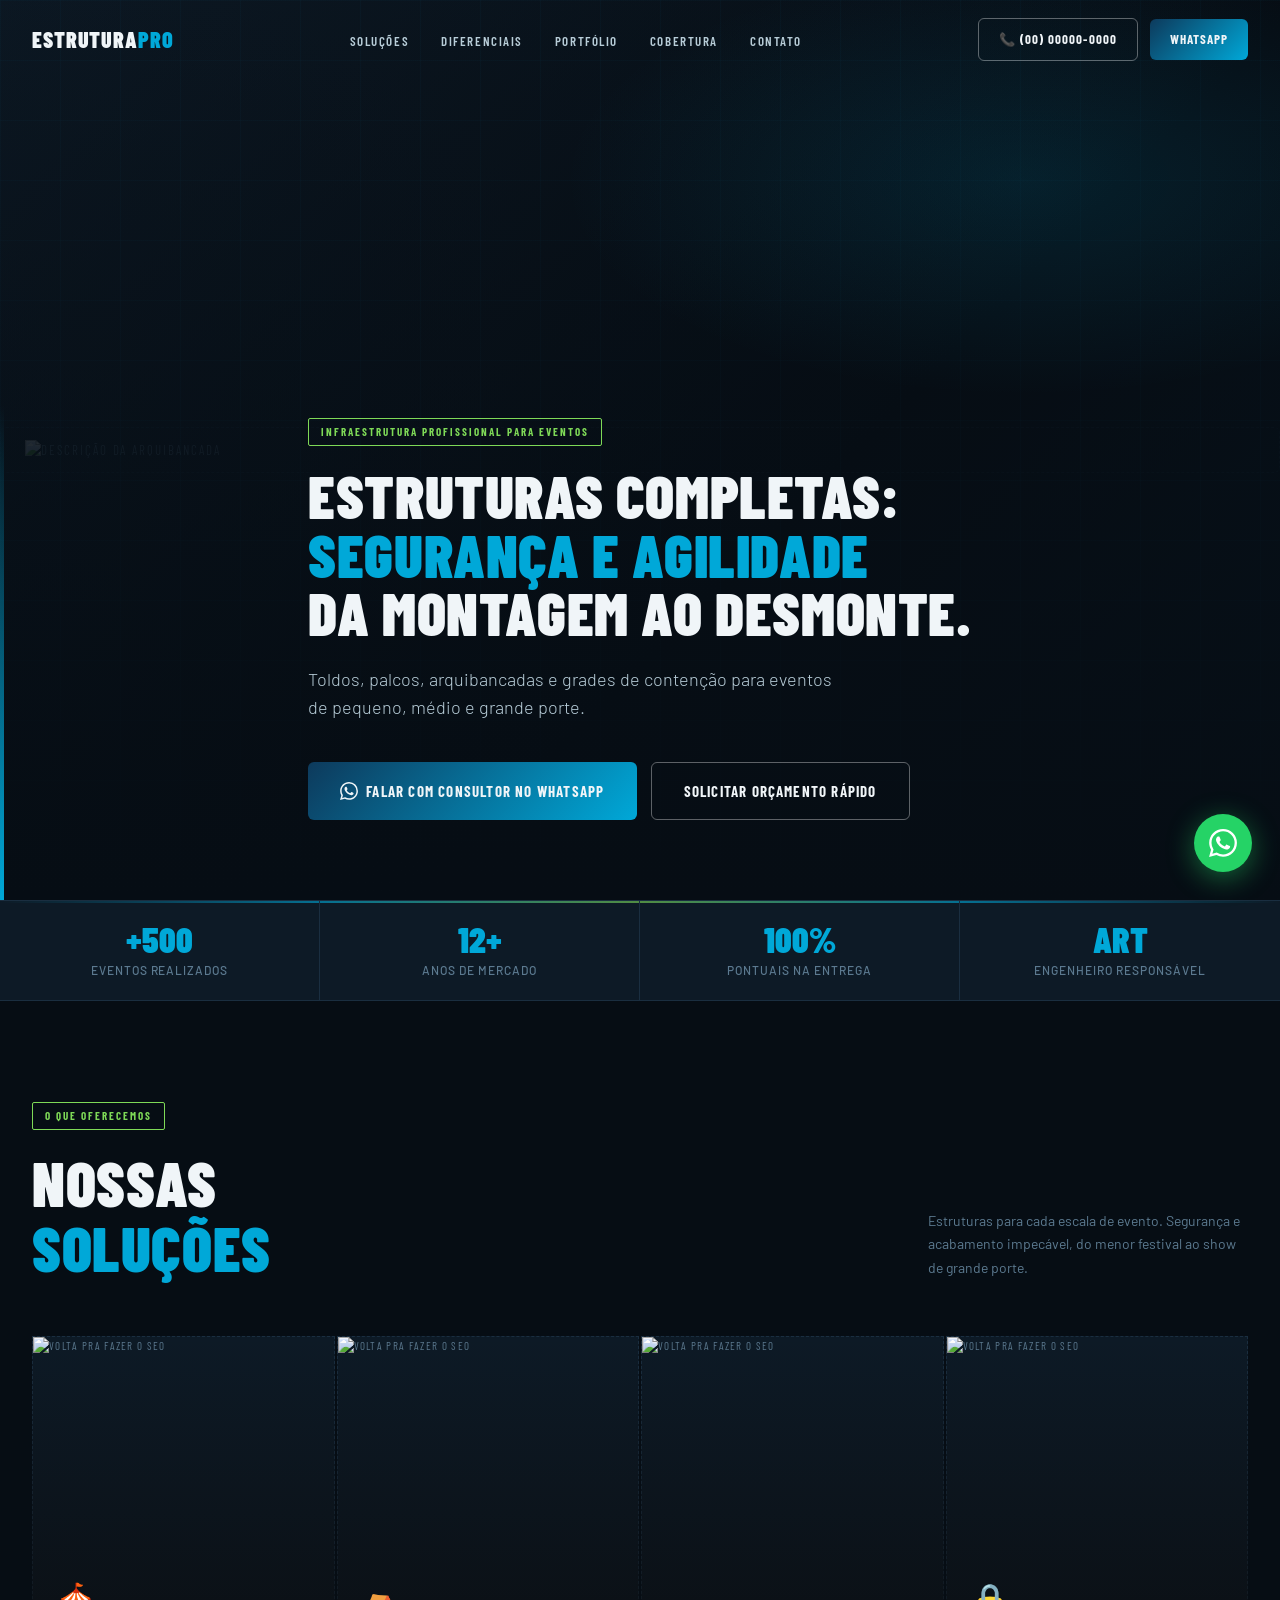
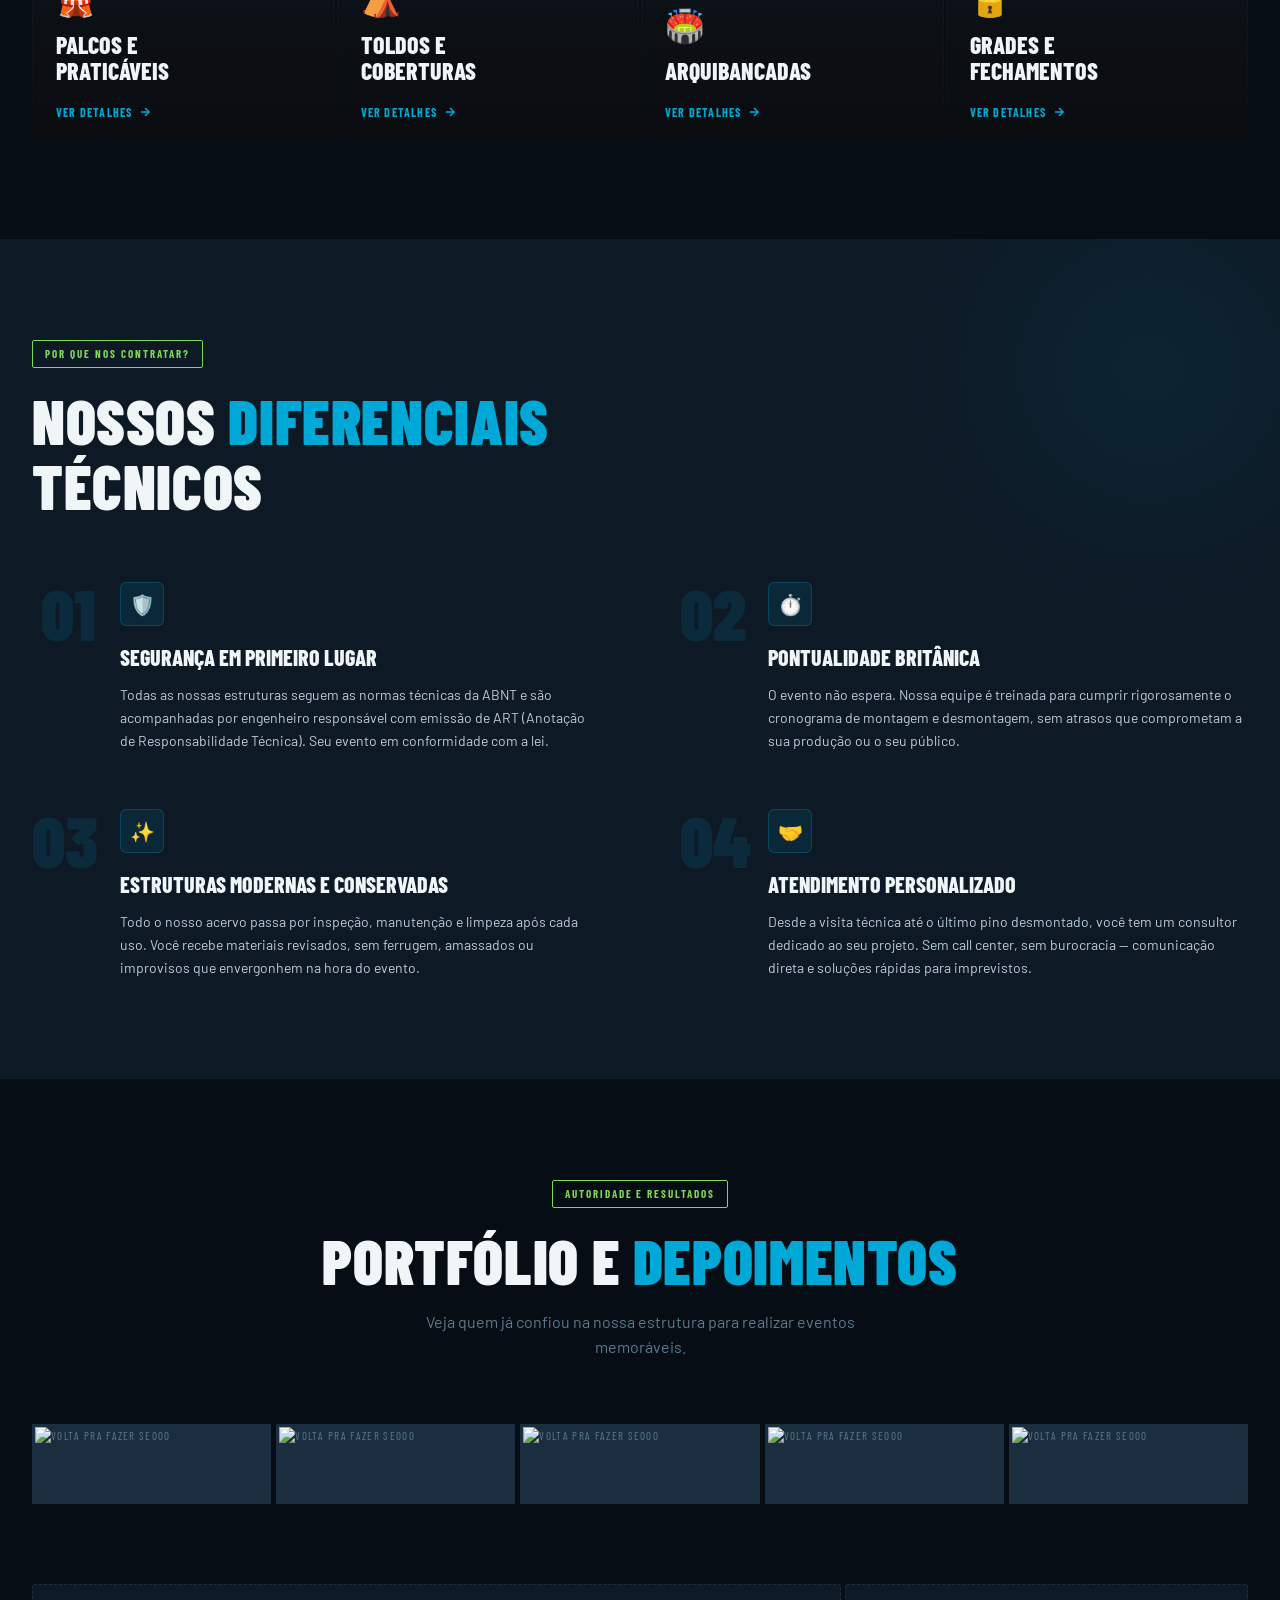
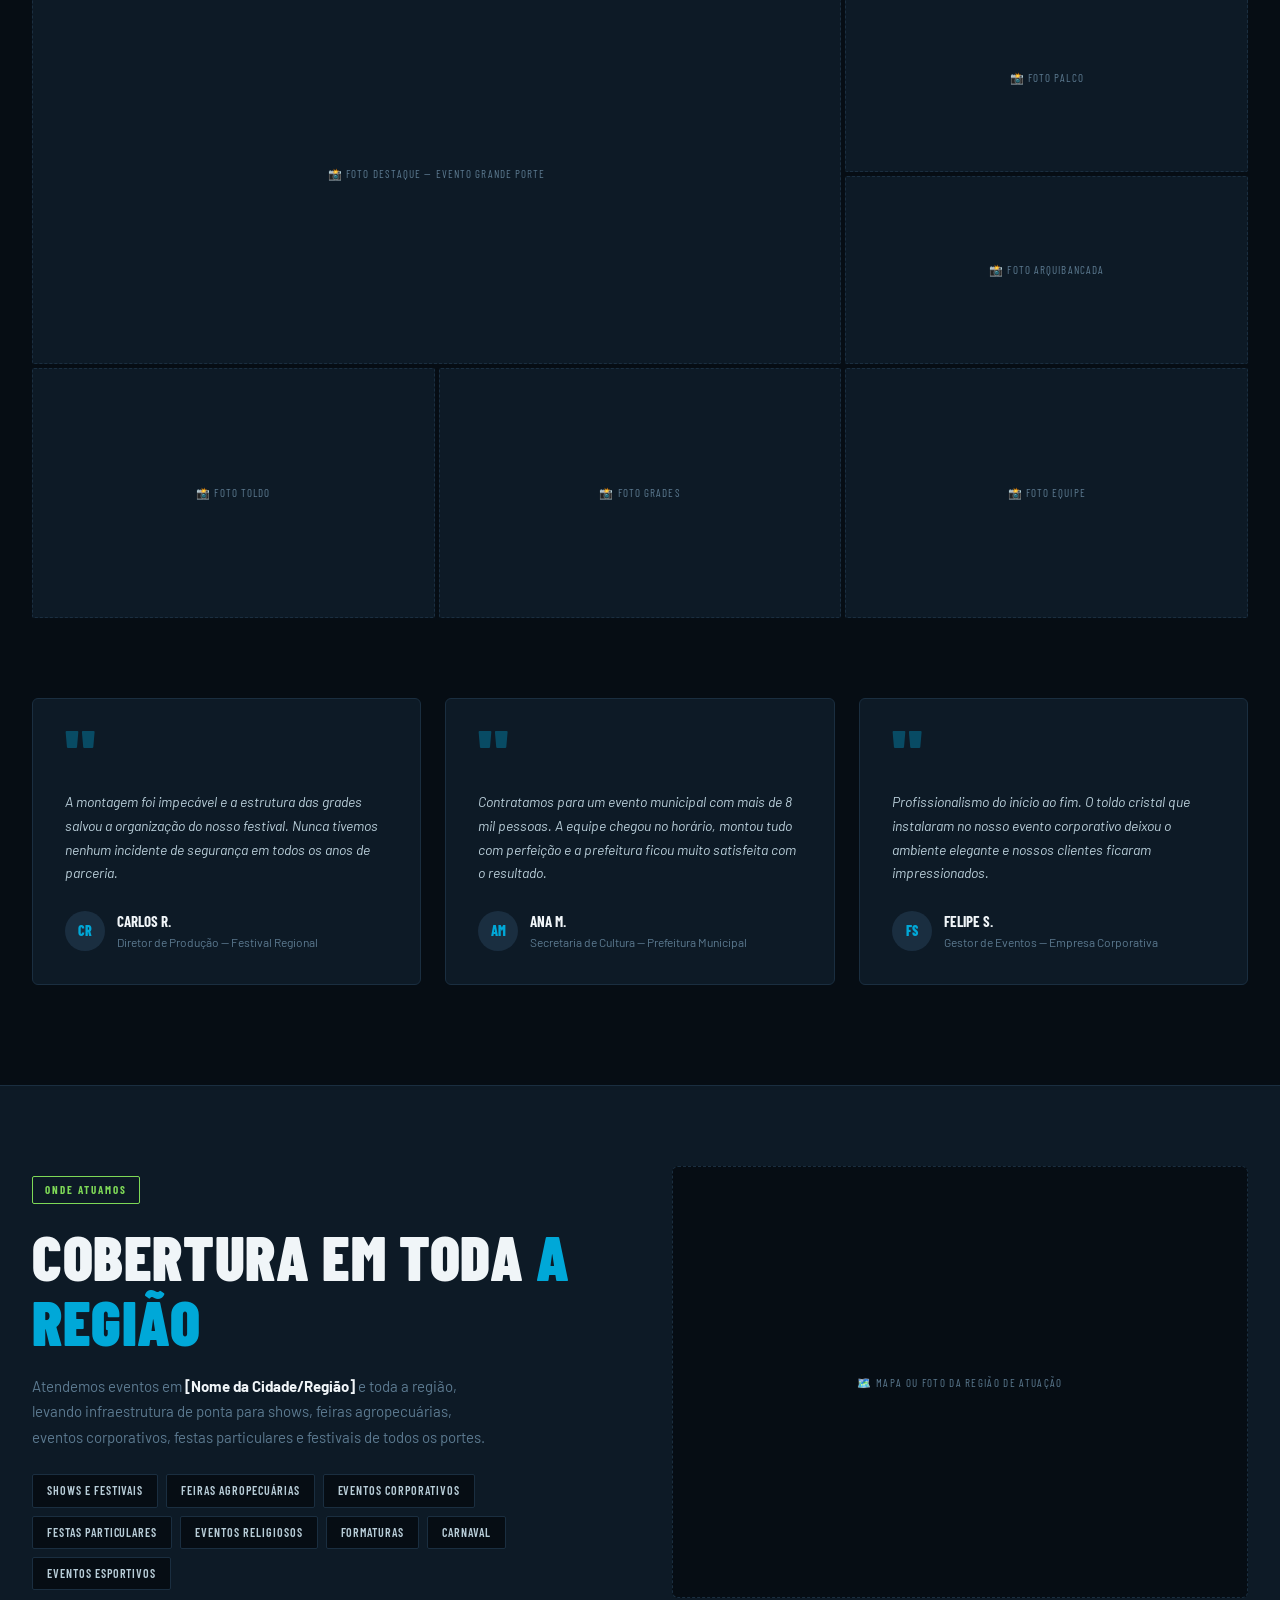
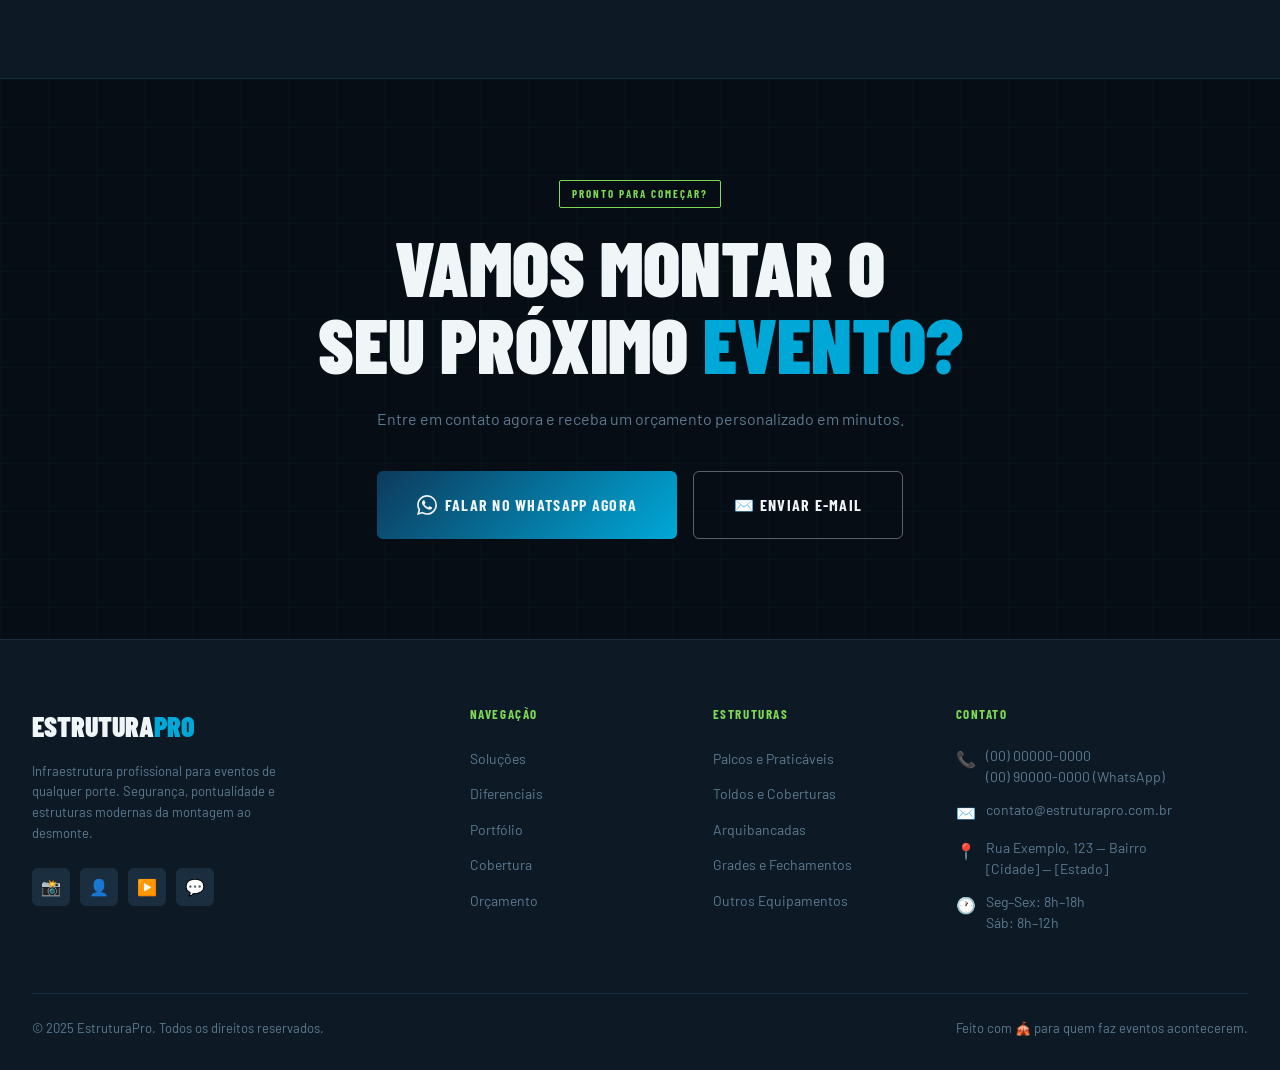
==== commit 30bebcec: "Add files via upload" ====
--- a/index.html
+++ b/index.html
@@ -189,6 +189,8 @@
       border: 1px dashed var(--steel);
       padding: 12px 24px;
       border-radius: var(--radius);
+      opacity: 0.1;
+      width: 100%;
     }
     .hero-overlay {
       position: absolute;
@@ -212,7 +214,7 @@
     }
     .hero-content h1 {
       font-family: var(--font-h);
-      font-size: clamp(44px, 7vw, 90px);
+      font-size: clamp(35px, 7vw, 60px);
       font-weight: 900;
       line-height: .98;
       text-transform: uppercase;
@@ -349,6 +351,9 @@
       background: var(--iron);
       border: 1px dashed var(--steel);
       transition: transform .6s ease;
+
+      object-fit: cover;
+      object-position: center;
     }
     .solution-card:hover .sol-ph { transform: scale(1.04); }
 
@@ -477,13 +482,13 @@
     .logos-strip {
       display: flex;
       flex-wrap: wrap;
-      gap: 2px;
+      gap: 5px;
       margin-bottom: 80px;
     }
     .logo-box {
       flex: 1 1 160px;
       height: 80px;
-      background: var(--iron);
+      
       border: 1px solid var(--steel);
       display: flex;
       align-items: center;
@@ -494,6 +499,10 @@
       text-transform: uppercase;
       color: var(--ash);
       transition: background var(--transition), border-color var(--transition);
+
+          background: #1a2e40;
+    object-fit: contain;
+    padding: 2px;
     }
     .logo-box:hover { background: var(--steel); border-color: var(--ash); }
 
@@ -776,6 +785,207 @@
     @keyframes pulse-wha {
       0%,100% { box-shadow: 0 6px 28px rgba(37,211,102,.45); }
       50% { box-shadow: 0 6px 28px rgba(37,211,102,.8), 0 0 0 12px rgba(37,211,102,.08); }
+    }
+
+    /* ══════════════════════════════════════════════════════════
+       RESPONSIVIDADE MOBILE — ajustes completos
+    ══════════════════════════════════════════════════════════ */
+
+    /* Tablet grande (≤1024px) */
+    @media (max-width: 1024px) {
+      .container { padding: 0 24px; }
+      #solutions { padding: 80px 0; }
+      #diferenciais { padding: 80px 0; }
+      #portfolio { padding: 80px 0; }
+      #cta-banner { padding: 80px 0; }
+    }
+
+    /* Tablet (≤900px) */
+    @media (max-width: 900px) {
+      /* Navbar: esconde links, mostra só logo + botão WA */
+      .nav-links { display: none; }
+      .nav-cta .btn-outline { display: none; } /* esconde o botão de telefone */
+      .nav-cta .btn-amber { padding: 10px 18px; font-size: 12px; }
+
+      /* Hero: menos padding inferior pra não cortar */
+      #hero { padding-bottom: 60px; padding-top: 80px; align-items: flex-end; }
+
+      /* Hero subtitle menor */
+      .hero-sub { font-size: 16px; max-width: 100%; }
+
+      /* Botões do hero empilham mais confortavelmente */
+      .hero-btns { gap: 10px; }
+      .hero-btns .btn { font-size: 13px; padding: 14px 22px; }
+
+      /* Stats: 2x2 em tablet */
+      .stats-inner { grid-template-columns: repeat(2, 1fr); }
+      #stats .stats-inner { grid-template-columns: repeat(2, 1fr); }
+
+      /* Diferenciais: coluna única */
+      .dif-grid { grid-template-columns: 1fr; gap: 40px; margin-top: 48px; }
+
+      /* Footer: 2 colunas */
+      .footer-grid { grid-template-columns: 1fr 1fr; gap: 36px; }
+    }
+
+    /* Mobile grande (≤640px) */
+    @media (max-width: 640px) {
+      .container { padding: 0 16px; }
+
+      /* Seções com menos padding vertical */
+      #solutions { padding: 60px 0; }
+      #diferenciais { padding: 60px 0; }
+      #portfolio { padding: 60px 0; }
+      #cta-banner { padding: 60px 0; }
+      #regional { padding: 60px 0; }
+
+      /* Hero */
+      #hero { padding-bottom: 48px; min-height: 100svh; }
+      .hero-content { max-width: 100%; }
+      .hero-sub { font-size: 15px; margin-bottom: 28px; }
+      .hero-btns { flex-direction: column; gap: 10px; }
+      .hero-btns .btn { width: 100%; justify-content: center; font-size: 14px; padding: 16px 20px; }
+
+      /* Stats em grid 2x2 */
+      .stats-inner { grid-template-columns: repeat(2, 1fr); }
+      .stat-item { padding: 16px; }
+      .stat-num { font-size: 28px; }
+
+      /* Solutions: 1 coluna, aspect-ratio menor */
+      .solutions-grid { grid-template-columns: 1fr; }
+      .solution-card { aspect-ratio: 16/9; }
+      /* No mobile, mostra o conteúdo sempre (sem depender de hover) */
+      .sol-content { transform: translateY(0); }
+      .sol-desc { opacity: 1; max-height: none; }
+
+      /* Diferenciais */
+      .dif-num { font-size: 52px; width: 48px; }
+      .dif-grid { gap: 32px; }
+
+      /* Gallery: tudo em 1 coluna */
+      .g1, .g2, .g3, .g4, .g5, .g6 { grid-column: 1 / -1; min-height: 200px; }
+
+      /* Testimonials: 1 coluna */
+      .testimonials { grid-template-columns: 1fr; }
+      .testi-card { padding: 24px; }
+
+      /* Regional */
+      .regional-inner { grid-template-columns: 1fr; gap: 32px; }
+
+      /* CTA buttons empilham */
+      .cta-btns { flex-direction: column; align-items: stretch; gap: 12px; }
+      .cta-btns .btn { width: 100%; justify-content: center; font-size: 14px; padding: 18px 24px; }
+
+      /* Footer: 1 coluna */
+      .footer-grid { grid-template-columns: 1fr; gap: 32px; }
+      .footer-tagline { max-width: 100%; }
+
+      /* WhatsApp float menor no mobile */
+      .wha-float { width: 50px; height: 50px; bottom: 20px; right: 16px; }
+      .wha-float svg { width: 22px; height: 22px; }
+
+      /* Navbar scrolled bg mais opaco pra legibilidade */
+      #navbar.scrolled { background: rgba(6,13,20,.97); }
+    }
+
+    /* Mobile pequeno (≤400px) */
+    @media (max-width: 400px) {
+      .container { padding: 0 12px; }
+      .hero-content h1 { font-size: clamp(36px, 10vw, 52px); }
+      .section-title { font-size: clamp(32px, 9vw, 48px); }
+      .cta-title { font-size: clamp(34px, 10vw, 52px); }
+      .stat-item { padding: 14px 8px; }
+      .stat-num { font-size: 24px; }
+      .stat-label { font-size: 10px; }
+      .dif-num { display: none; }
+      .dif-item { gap: 0; }
+    }
+
+    /* ── HAMBURGUER / MENU MOBILE ─────────────────────────── */
+    .hamburger {
+      display: none;
+      flex-direction: column;
+      justify-content: center;
+      gap: 5px;
+      width: 40px; height: 40px;
+      cursor: pointer;
+      background: transparent;
+      border: none;
+      padding: 4px;
+      z-index: 201;
+    }
+    .hamburger span {
+      display: block;
+      height: 2px;
+      background: var(--white);
+      border-radius: 2px;
+      transition: all .3s ease;
+      transform-origin: center;
+    }
+    .hamburger.open span:nth-child(1) { transform: translateY(7px) rotate(45deg); }
+    .hamburger.open span:nth-child(2) { opacity: 0; transform: scaleX(0); }
+    .hamburger.open span:nth-child(3) { transform: translateY(-7px) rotate(-45deg); }
+
+    /* Drawer mobile */
+    .mobile-menu {
+      display: none;
+      position: fixed;
+      top: 0; left: 0; right: 0;
+      z-index: 150;
+      background: rgba(6,13,20,.98);
+      backdrop-filter: blur(20px);
+      padding: 80px 24px 40px;
+      flex-direction: column;
+      gap: 8px;
+      transform: translateY(-100%);
+      transition: transform .35s cubic-bezier(.4,0,.2,1);
+      border-bottom: 1px solid var(--steel);
+    }
+    .mobile-menu.open { transform: translateY(0); }
+    .mobile-menu a {
+      font-family: var(--font-h);
+      font-size: 28px;
+      font-weight: 800;
+      letter-spacing: .04em;
+      text-transform: uppercase;
+      color: var(--silver);
+      padding: 12px 0;
+      border-bottom: 1px solid var(--steel);
+      transition: color var(--transition);
+    }
+    .mobile-menu a:last-child { border-bottom: none; }
+    .mobile-menu a:hover, .mobile-menu a:active { color: var(--amber); }
+    .mobile-menu-cta {
+      margin-top: 20px;
+      display: flex;
+      flex-direction: column;
+      gap: 10px;
+    }
+    .mobile-menu-cta .btn { width: 100%; justify-content: center; font-size: 15px; }
+
+    @media (max-width: 900px) {
+      .hamburger { display: flex; }
+      .mobile-menu { display: flex; }
+      /* esconde o nav-cta completo no mobile — fica no drawer */
+      .nav-cta { display: none; }
+
+
+
+      /* ////////////////////////////////////////////////////////////////////////////////////////// */
+
+                                               /* MINHAS ALTERAÇÕES */
+
+      /* ////////////////////////////////////////////////////////////////////////////////////////// */
+
+
+
+
+
+      /* PRA DEIXAR A PRIMEIRA IMAGEM COM AS BORDA NO FADE*/
+
+
+
+
     }
   </style>
 </head>
@@ -797,14 +1007,34 @@
           <a href="tel:+55000000000" class="btn btn-outline" style="padding:10px 20px;font-size:13px;">📞 (00) 00000-0000</a>
           <a href="https://wa.me/5500000000000" class="btn btn-amber" style="padding:10px 20px;font-size:13px;">WhatsApp</a>
         </div>
+        <!-- Hamburguer mobile -->
+        <button class="hamburger" id="hamburger" aria-label="Abrir menu">
+          <span></span><span></span><span></span>
+        </button>
       </div>
     </div>
   </nav>
+
+  <!-- ══ MENU MOBILE DRAWER ════════════════════════════════ -->
+  <div class="mobile-menu" id="mobileMenu">
+    <a href="#solutions" class="mobile-link">Soluções</a>
+    <a href="#diferenciais" class="mobile-link">Diferenciais</a>
+    <a href="#portfolio" class="mobile-link">Portfólio</a>
+    <a href="#regional" class="mobile-link">Cobertura</a>
+    <a href="#cta-banner" class="mobile-link">Contato</a>
+    <div class="mobile-menu-cta">
+      <a href="https://wa.me/5500000000000" class="btn btn-amber">
+        <svg width="18" height="18" viewBox="0 0 24 24" fill="currentColor"><path d="M17.472 14.382c-.297-.149-1.758-.867-2.03-.967-.273-.099-.471-.148-.67.15-.197.297-.767.966-.94 1.164-.173.199-.347.223-.644.075-.297-.15-1.255-.463-2.39-1.475-.883-.788-1.48-1.761-1.653-2.059-.173-.297-.018-.458.13-.606.134-.133.298-.347.446-.52.149-.174.198-.298.298-.497.099-.198.05-.371-.025-.52-.075-.149-.669-1.612-.916-2.207-.242-.579-.487-.5-.669-.51-.173-.008-.371-.01-.57-.01-.198 0-.52.074-.792.372-.272.297-1.04 1.016-1.04 2.479 0 1.462 1.065 2.875 1.213 3.074.149.198 2.096 3.2 5.077 4.487.709.306 1.262.489 1.694.625.712.227 1.36.195 1.871.118.571-.085 1.758-.719 2.006-1.413.248-.694.248-1.289.173-1.413-.074-.124-.272-.198-.57-.347m-5.421 7.403h-.004a9.87 9.87 0 01-5.031-1.378l-.361-.214-3.741.982.998-3.648-.235-.374a9.86 9.86 0 01-1.51-5.26c.001-5.45 4.436-9.884 9.888-9.884 2.64 0 5.122 1.03 6.988 2.898a9.825 9.825 0 012.893 6.994c-.003 5.45-4.437 9.884-9.885 9.884m8.413-18.297A11.815 11.815 0 0012.05 0C5.495 0 .16 5.335.157 11.892c0 2.096.547 4.142 1.588 5.945L.057 24l6.305-1.654a11.882 11.882 0 005.683 1.448h.005c6.554 0 11.89-5.335 11.893-11.893a11.821 11.821 0 00-3.48-8.413z"/></svg>
+        Falar no WhatsApp
+      </a>
+      <a href="tel:+55000000000" class="btn btn-outline">📞 (00) 00000-0000</a>
+    </div>
+  </div>
 
   <!-- ══ HERO ════════════════════════════════════════════════ -->
   <section id="hero">
     <div class="hero-placeholder">
-      <div class="img-label">📸 Foto do evento — substituir pela imagem real</div>
+      <img id="img111" class="img-label" src="arquibancadas.jpeg" alt="Descrição da arquibancada">
     </div>
     <div class="hero-overlay"></div>
     <div class="hero-accent"></div>
@@ -860,7 +1090,7 @@
       <div class="solutions-grid">
 
         <div class="solution-card fade-up">
-          <div class="sol-ph">📸 Foto do palco aqui</div>
+          <img class="sol-ph" src="PalcoHoriFolia.jpeg" alt="VOLTA PRA FAZER O SEO">
           <div class="sol-content">
             <span class="sol-icon">🎪</span>
             <div class="sol-title">Palcos e<br/>Praticáveis</div>
@@ -870,7 +1100,7 @@
         </div>
 
         <div class="solution-card fade-up delay-1">
-          <div class="sol-ph">📸 Foto do toldo aqui</div>
+          <img class="sol-ph" src="Coberturas.png" alt="VOLTA PRA FAZER O SEO">
           <div class="sol-content">
             <span class="sol-icon">⛺</span>
             <div class="sol-title">Toldos e<br/>Coberturas</div>
@@ -880,7 +1110,7 @@
         </div>
 
         <div class="solution-card fade-up delay-2">
-          <div class="sol-ph">📸 Foto da arquibancada aqui</div>
+          <img class="sol-ph" src="arquibancadas.jpeg" alt="VOLTA PRA FAZER O SEO">
           <div class="sol-content">
             <span class="sol-icon">🏟️</span>
             <div class="sol-title">Arquiban&shy;cadas</div>
@@ -890,7 +1120,7 @@
         </div>
 
         <div class="solution-card fade-up delay-3">
-          <div class="sol-ph">📸 Foto das grades aqui</div>
+          <img class="sol-ph" src="fechamento.jpeg" alt="VOLTA PRA FAZER O SEO">
           <div class="sol-content">
             <span class="sol-icon">🔒</span>
             <div class="sol-title">Grades e<br/>Fechamentos</div>
@@ -962,12 +1192,11 @@
 
       <!-- LOGOS -->
       <div class="logos-strip fade-up">
-        <div class="logo-box">Logo Cliente 01</div>
-        <div class="logo-box">Prefeitura XYZ</div>
-        <div class="logo-box">Logo Cliente 03</div>
-        <div class="logo-box">Produtora ABC</div>
-        <div class="logo-box">Logo Cliente 05</div>
-        <div class="logo-box">Logo Cliente 06</div>
+        <img class="logo-box" src="logosclientes/PrefeituraDeHorizonteLogo.png" alt="VOLTA PRA FAZER SEOOO">
+        <img class="logo-box" src="logosclientes/PrefeituraDeBeberibeLogo.png" alt="VOLTA PRA FAZER SEOOO">
+        <img class="logo-box" src="logosclientes/BloquinhoGoxtosoLogo.png" alt="VOLTA PRA FAZER SEOOO">
+        <img class="logo-box" src="logosclientes/SescLogo.png" alt="VOLTA PRA FAZER SEOOO">
+        <img class="logo-box" src="logosclientes/RivieraBeachCLubLogo.png" alt="VOLTA PRA FAZER SEOOO">
       </div>
 
       <!-- GALLERY -->
@@ -1154,6 +1383,23 @@
       navbar.classList.toggle('scrolled', window.scrollY > 60);
     });
 
+    // Hamburguer / menu mobile
+    const hamburger = document.getElementById('hamburger');
+    const mobileMenu = document.getElementById('mobileMenu');
+    hamburger.addEventListener('click', () => {
+      const isOpen = mobileMenu.classList.toggle('open');
+      hamburger.classList.toggle('open', isOpen);
+      document.body.style.overflow = isOpen ? 'hidden' : '';
+    });
+    // Fecha ao clicar em um link do menu
+    document.querySelectorAll('.mobile-link, .mobile-menu-cta .btn').forEach(link => {
+      link.addEventListener('click', () => {
+        mobileMenu.classList.remove('open');
+        hamburger.classList.remove('open');
+        document.body.style.overflow = '';
+      });
+    });
+
     // Fade-up intersection observer
     const observer = new IntersectionObserver((entries) => {
       entries.forEach(e => {
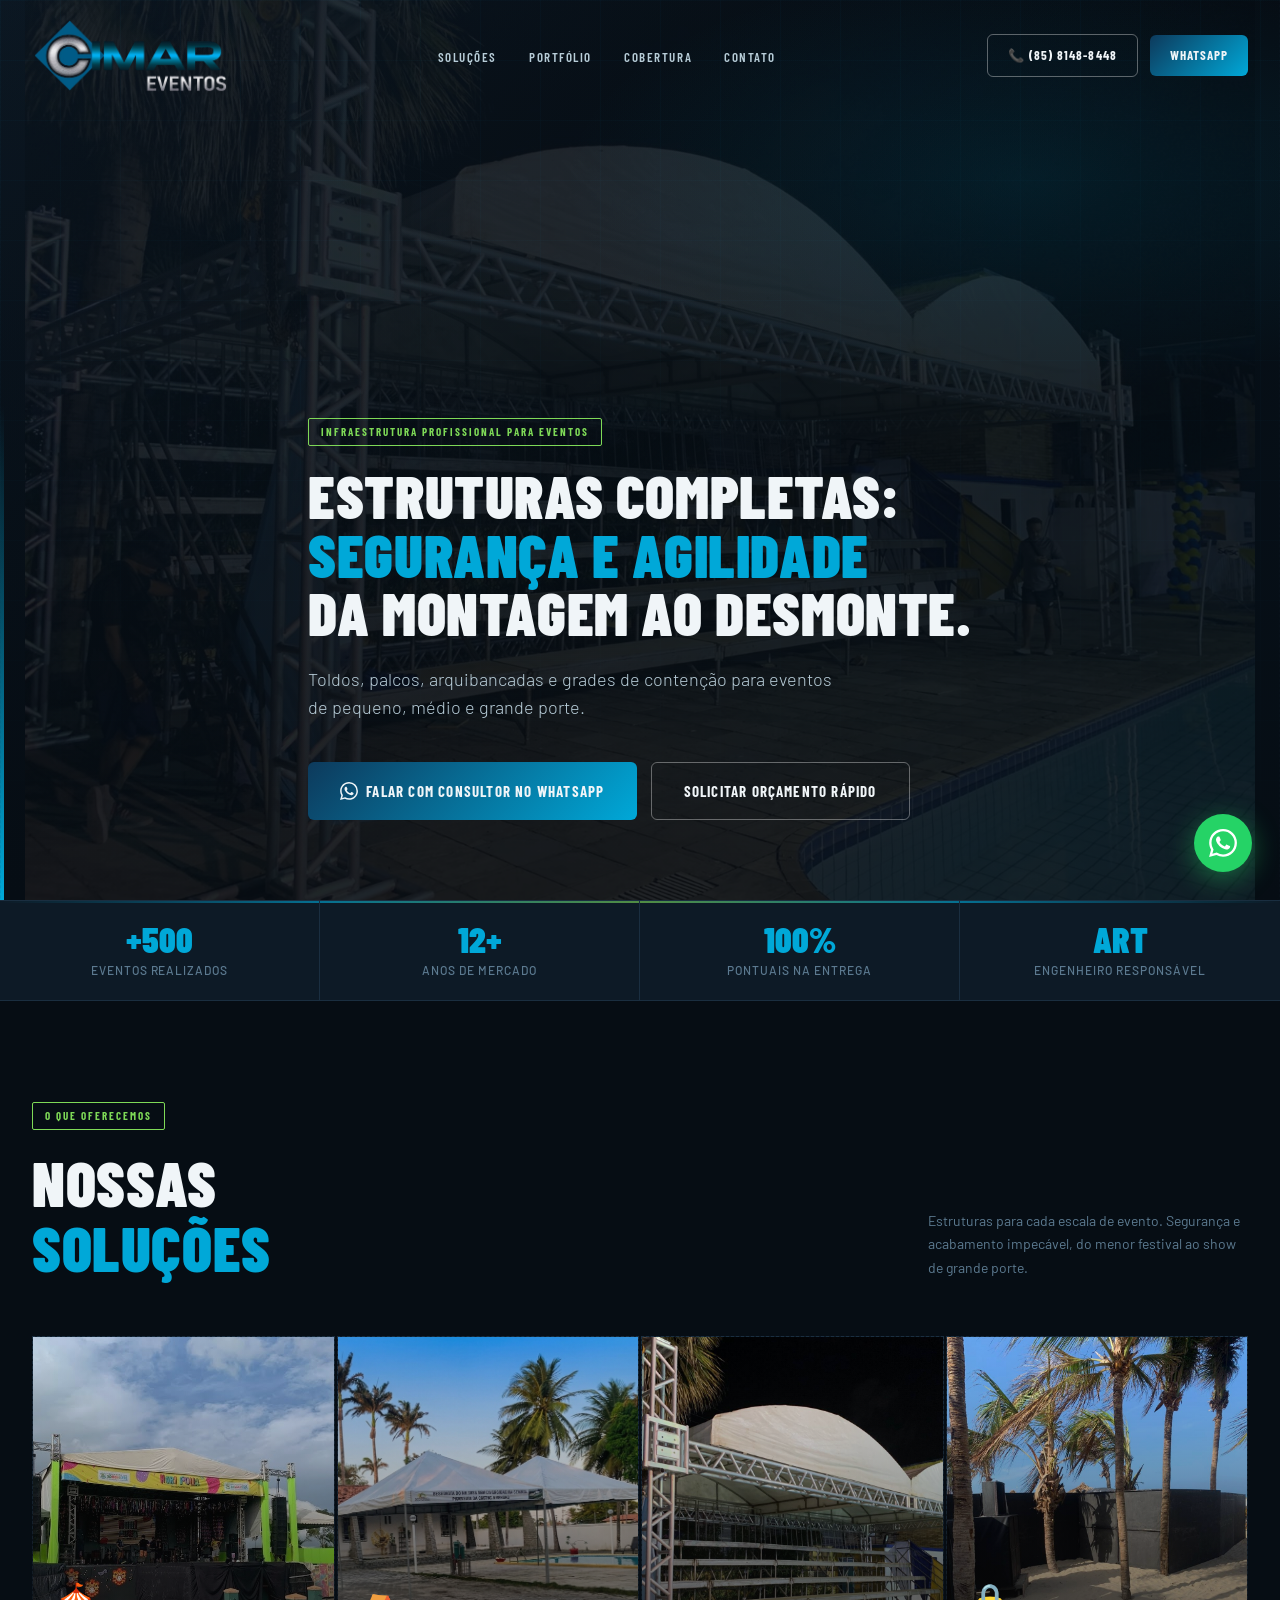
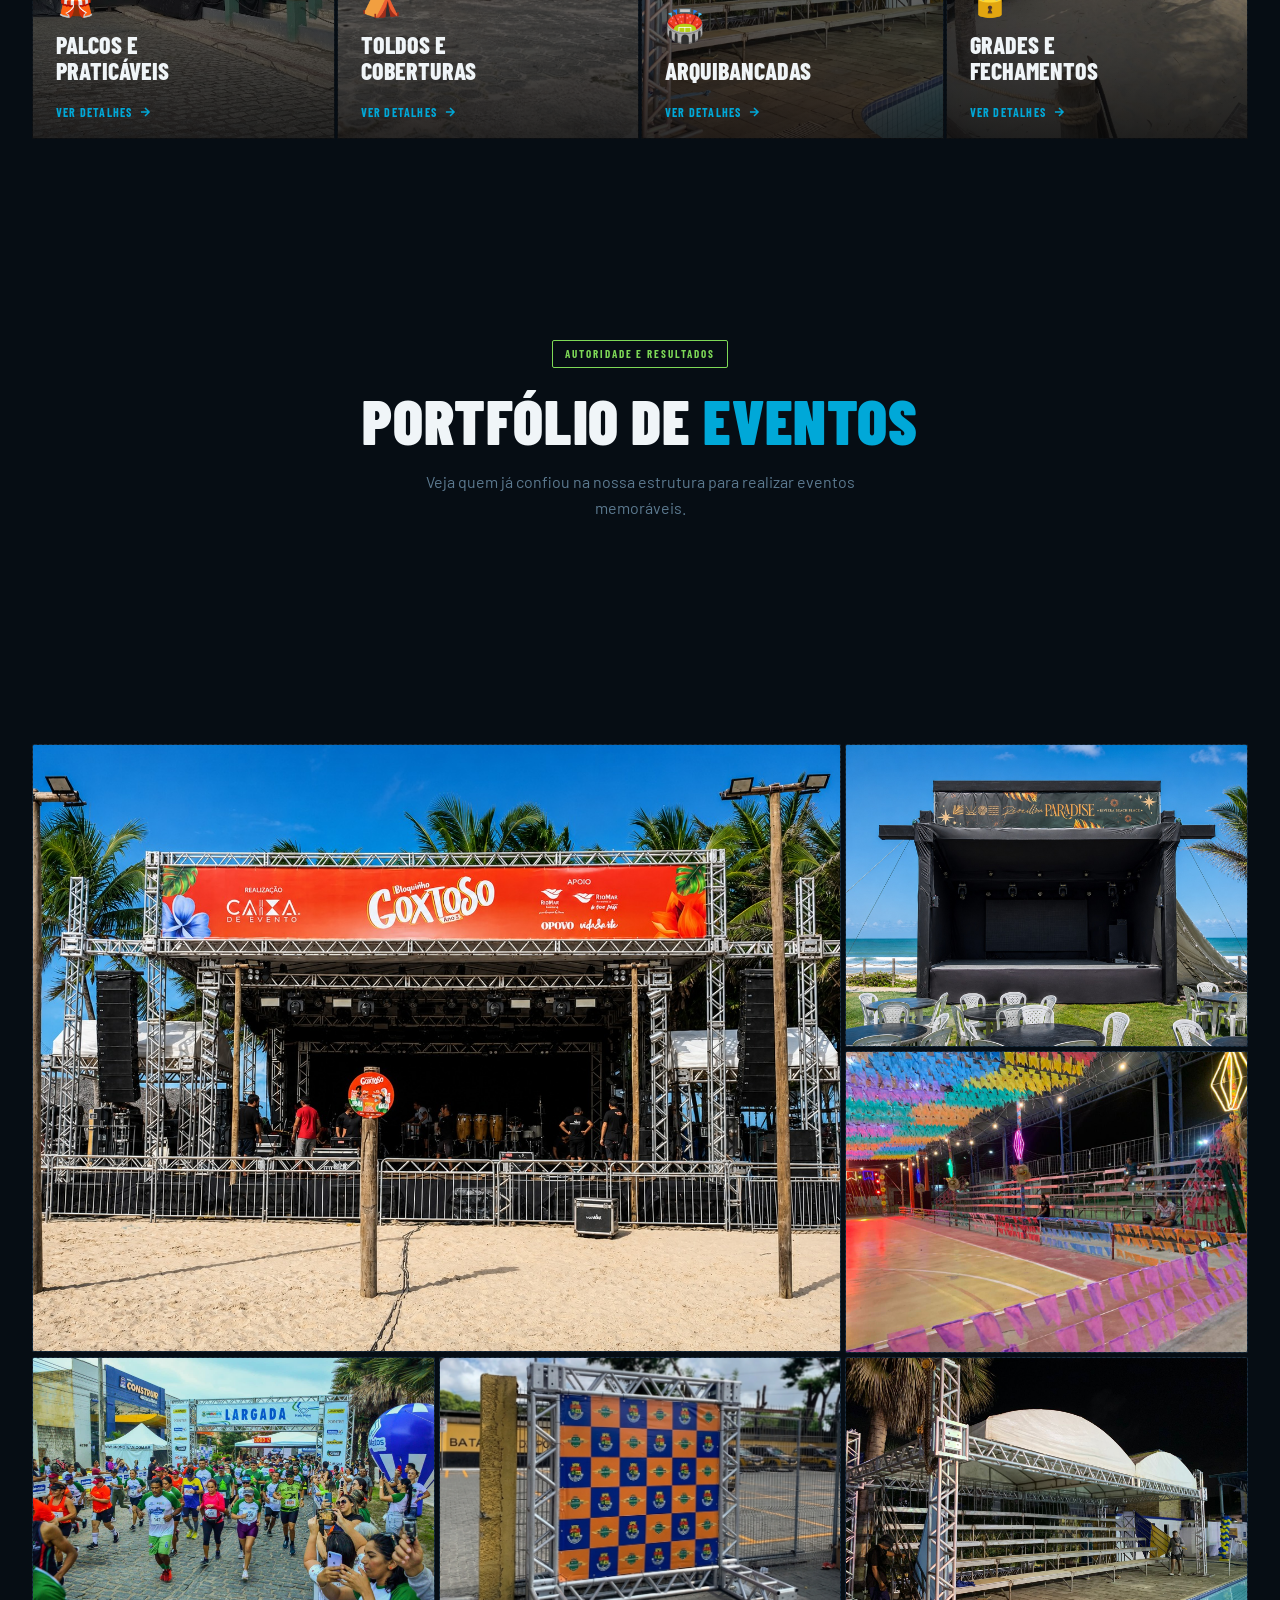
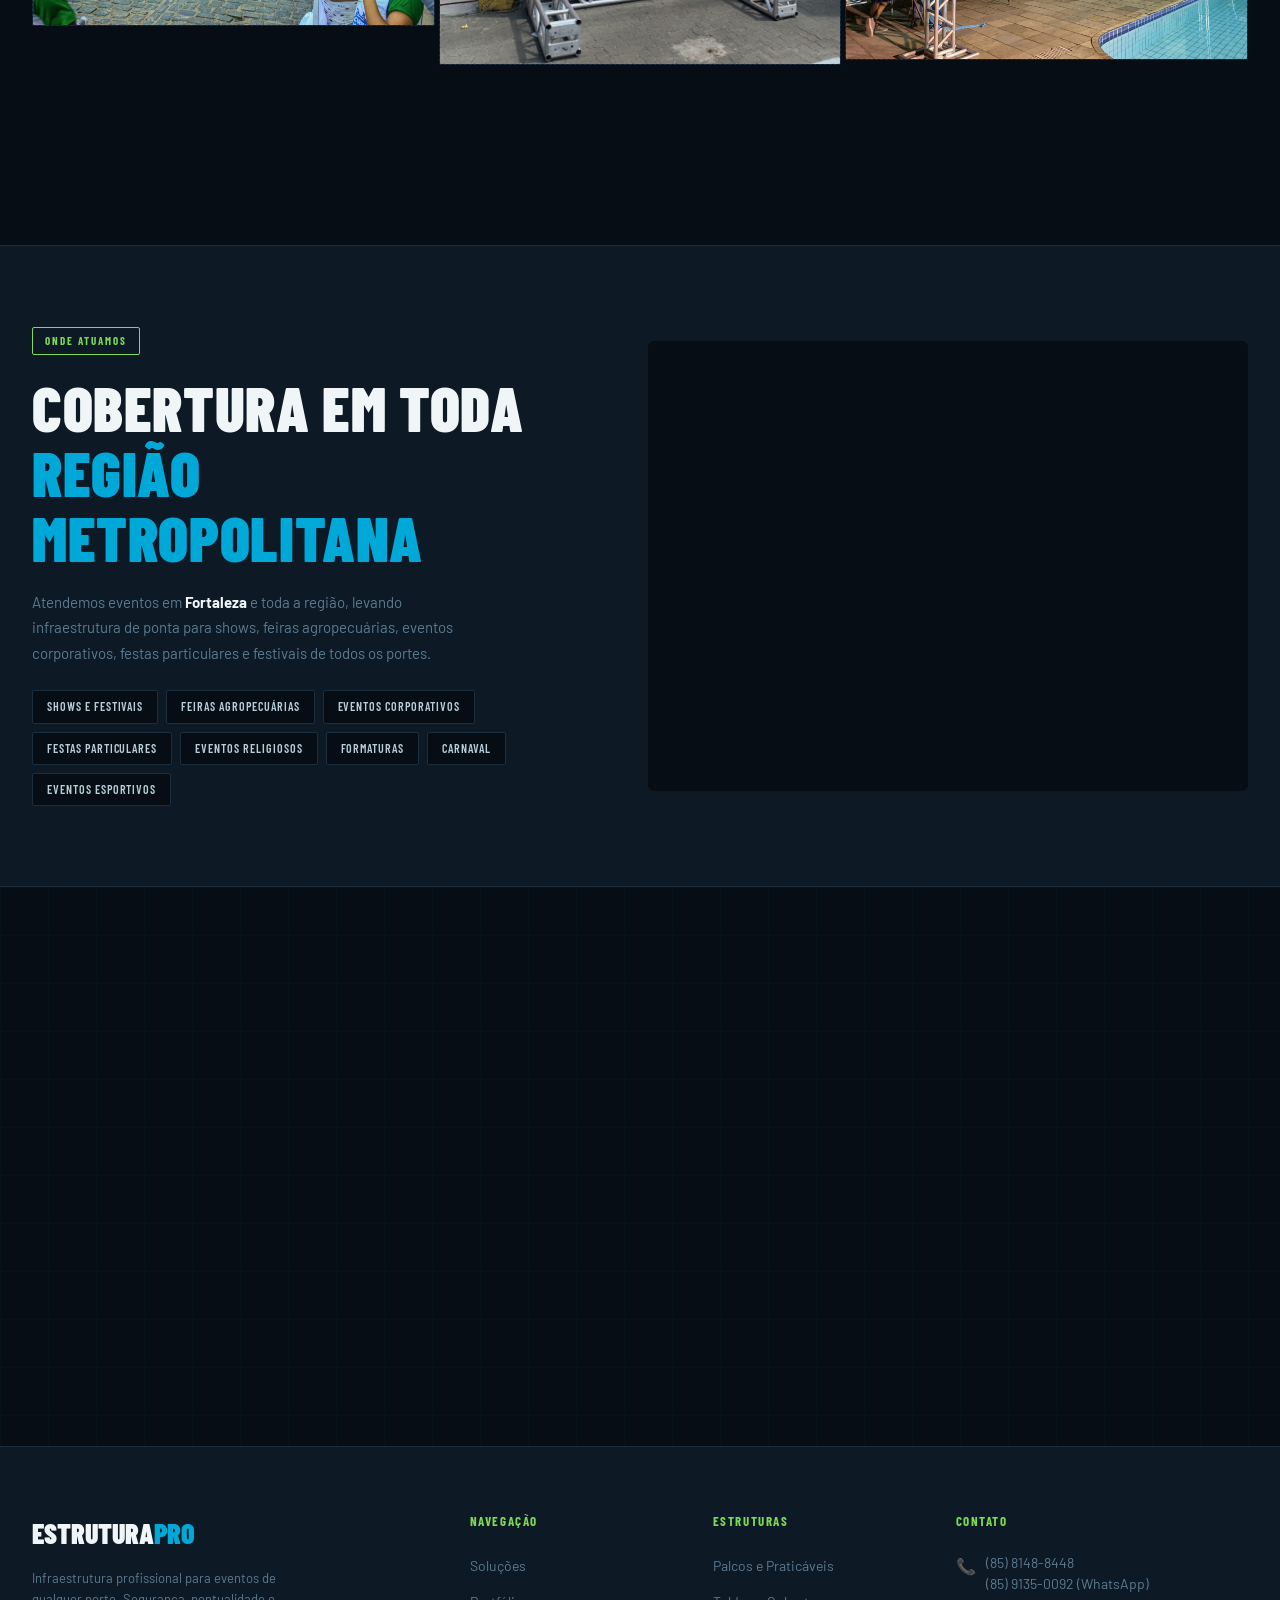
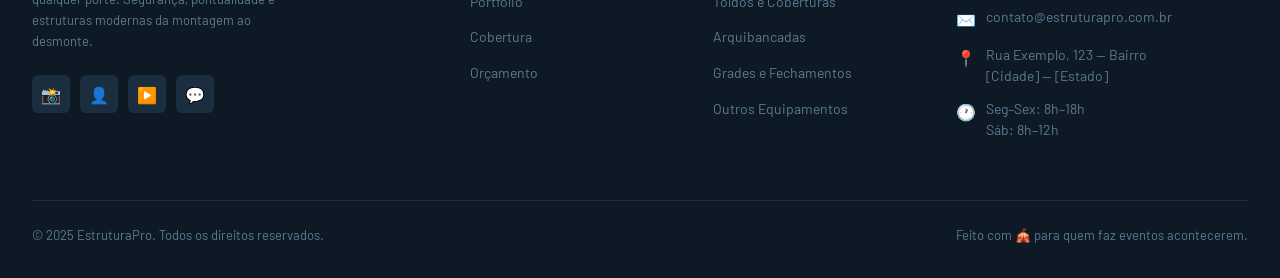
==== commit a3d2f2ed: "Update index.html" ====
--- a/index.html
+++ b/index.html
@@ -40,6 +40,7 @@
     a { color: inherit; text-decoration: none; }
     img { display: block; width: 100%; }
 
+
     /* ── UTILITIES ─────────────────────────────────────────── */
     .container { max-width: var(--max); margin: 0 auto; padding: 0 32px; }
     .badge {
@@ -105,6 +106,16 @@
     .delay-4 { transition-delay: .48s; }
 
     /* ── NAVBAR ────────────────────────────────────────────── */
+
+
+    .logosite{
+  height: 75px; /* Define uma altura fixa para não quebrar a barra */
+  width: auto;   /* Mantém a proporção para não achatar */
+  display: block;
+  object-fit: contain;
+}
+
+
     #navbar {
       position: fixed;
       top: 0; left: 0; right: 0;
@@ -130,6 +141,8 @@
       letter-spacing: .04em;
       text-transform: uppercase;
     }
+
+
     .logo span { color: var(--amber); }
     .nav-links {
       display: flex;
@@ -545,64 +558,7 @@
       .g2,.g3,.g4,.g5,.g6 { grid-column: 1/-1; min-height: 200px; }
     }
 
-    /* Testimonials */
-    .testimonials {
-      display: grid;
-      grid-template-columns: repeat(3,1fr);
-      gap: 24px;
-    }
-    @media (max-width: 860px) { .testimonials { grid-template-columns: 1fr; } }
-    .testi-card {
-      background: var(--iron);
-      border: 1px solid var(--steel);
-      border-radius: var(--radius);
-      padding: 32px;
-      position: relative;
-      transition: border-color var(--transition), transform var(--transition);
-    }
-    .testi-card:hover { border-color: var(--ash); transform: translateY(-4px); }
-    .testi-quote {
-      font-family: var(--font-h);
-      font-size: 72px;
-      font-weight: 900;
-      line-height: .6;
-      color: var(--amber);
-      margin-bottom: 16px;
-      opacity: .35;
-    }
-    .testi-text {
-      font-size: 14px;
-      color: var(--silver);
-      line-height: 1.7;
-      margin-bottom: 24px;
-      font-style: italic;
-    }
-    .testi-author {
-      display: flex;
-      align-items: center;
-      gap: 12px;
-    }
-    .testi-avatar {
-      width: 40px; height: 40px;
-      border-radius: 50%;
-      background: var(--steel);
-      display: flex; align-items: center; justify-content: center;
-      font-family: var(--font-h);
-      font-size: 14px;
-      font-weight: 800;
-      color: var(--amber);
-      flex-shrink: 0;
-    }
-    .testi-name {
-      font-family: var(--font-h);
-      font-size: 15px;
-      font-weight: 700;
-      text-transform: uppercase;
-    }
-    .testi-role {
-      font-size: 12px;
-      color: var(--ash);
-    }
+
 
     /* ── COBERTURA REGIONAL ───────────────────────────────── */
     #regional {
@@ -795,7 +751,6 @@
     @media (max-width: 1024px) {
       .container { padding: 0 24px; }
       #solutions { padding: 80px 0; }
-      #diferenciais { padding: 80px 0; }
       #portfolio { padding: 80px 0; }
       #cta-banner { padding: 80px 0; }
     }
@@ -834,7 +789,6 @@
 
       /* Seções com menos padding vertical */
       #solutions { padding: 60px 0; }
-      #diferenciais { padding: 60px 0; }
       #portfolio { padding: 60px 0; }
       #cta-banner { padding: 60px 0; }
       #regional { padding: 60px 0; }
@@ -865,9 +819,6 @@
       /* Gallery: tudo em 1 coluna */
       .g1, .g2, .g3, .g4, .g5, .g6 { grid-column: 1 / -1; min-height: 200px; }
 
-      /* Testimonials: 1 coluna */
-      .testimonials { grid-template-columns: 1fr; }
-      .testi-card { padding: 24px; }
 
       /* Regional */
       .regional-inner { grid-template-columns: 1fr; gap: 32px; }
@@ -995,17 +946,16 @@
   <nav id="navbar">
     <div class="container">
       <div class="nav-inner">
-        <div class="logo">Estrutura<span>Pro</span></div>
+         <img class="logosite" src="ogatomemurdeu.png" alt="FALTA O SEOOO">
         <ul class="nav-links">
           <li><a href="#solutions">Soluções</a></li>
-          <li><a href="#diferenciais">Diferenciais</a></li>
           <li><a href="#portfolio">Portfólio</a></li>
           <li><a href="#regional">Cobertura</a></li>
           <li><a href="#cta-banner">Contato</a></li>
         </ul>
         <div class="nav-cta">
-          <a href="tel:+55000000000" class="btn btn-outline" style="padding:10px 20px;font-size:13px;">📞 (00) 00000-0000</a>
-          <a href="https://wa.me/5500000000000" class="btn btn-amber" style="padding:10px 20px;font-size:13px;">WhatsApp</a>
+          <a href="tel:+558581488448" class="btn btn-outline" style="padding:10px 20px;font-size:13px;">📞 (85) 8148-8448</a>
+          <a href="https://wa.me/5585913500922?text=Ol%C3%A1%2C%20vim%20atrav%C3%A9s%20do%20site!%20%0AGostaria%20de%20fazer%20um%20or%C3%A7amento!" class="btn btn-amber" style="padding:10px 20px;font-size:13px;">WhatsApp</a>
         </div>
         <!-- Hamburguer mobile -->
         <button class="hamburger" id="hamburger" aria-label="Abrir menu">
@@ -1018,16 +968,15 @@
   <!-- ══ MENU MOBILE DRAWER ════════════════════════════════ -->
   <div class="mobile-menu" id="mobileMenu">
     <a href="#solutions" class="mobile-link">Soluções</a>
-    <a href="#diferenciais" class="mobile-link">Diferenciais</a>
     <a href="#portfolio" class="mobile-link">Portfólio</a>
     <a href="#regional" class="mobile-link">Cobertura</a>
     <a href="#cta-banner" class="mobile-link">Contato</a>
     <div class="mobile-menu-cta">
-      <a href="https://wa.me/5500000000000" class="btn btn-amber">
+      <a href="https://wa.me/5585913500922?text=Ol%C3%A1%2C%20vim%20atrav%C3%A9s%20do%20site!%20%0AGostaria%20de%20fazer%20um%20or%C3%A7amento!" class="btn btn-amber">
         <svg width="18" height="18" viewBox="0 0 24 24" fill="currentColor"><path d="M17.472 14.382c-.297-.149-1.758-.867-2.03-.967-.273-.099-.471-.148-.67.15-.197.297-.767.966-.94 1.164-.173.199-.347.223-.644.075-.297-.15-1.255-.463-2.39-1.475-.883-.788-1.48-1.761-1.653-2.059-.173-.297-.018-.458.13-.606.134-.133.298-.347.446-.52.149-.174.198-.298.298-.497.099-.198.05-.371-.025-.52-.075-.149-.669-1.612-.916-2.207-.242-.579-.487-.5-.669-.51-.173-.008-.371-.01-.57-.01-.198 0-.52.074-.792.372-.272.297-1.04 1.016-1.04 2.479 0 1.462 1.065 2.875 1.213 3.074.149.198 2.096 3.2 5.077 4.487.709.306 1.262.489 1.694.625.712.227 1.36.195 1.871.118.571-.085 1.758-.719 2.006-1.413.248-.694.248-1.289.173-1.413-.074-.124-.272-.198-.57-.347m-5.421 7.403h-.004a9.87 9.87 0 01-5.031-1.378l-.361-.214-3.741.982.998-3.648-.235-.374a9.86 9.86 0 01-1.51-5.26c.001-5.45 4.436-9.884 9.888-9.884 2.64 0 5.122 1.03 6.988 2.898a9.825 9.825 0 012.893 6.994c-.003 5.45-4.437 9.884-9.885 9.884m8.413-18.297A11.815 11.815 0 0012.05 0C5.495 0 .16 5.335.157 11.892c0 2.096.547 4.142 1.588 5.945L.057 24l6.305-1.654a11.882 11.882 0 005.683 1.448h.005c6.554 0 11.89-5.335 11.893-11.893a11.821 11.821 0 00-3.48-8.413z"/></svg>
         Falar no WhatsApp
       </a>
-      <a href="tel:+55000000000" class="btn btn-outline">📞 (00) 00000-0000</a>
+      <a href="tel:+558581488448" class="btn btn-outline">📞 (85) 8148-8448</a>
     </div>
   </div>
 
@@ -1045,7 +994,7 @@
         <h1>Estruturas Completas:<br/><em>Segurança e Agilidade</em><br/>da Montagem ao Desmonte.</h1>
         <p class="hero-sub">Toldos, palcos, arquibancadas e grades de contenção para eventos de pequeno, médio e grande porte.</p>
         <div class="hero-btns">
-          <a href="https://wa.me/5500000000000" class="btn btn-amber">
+          <a href="https://wa.me/5585913500922?text=Ol%C3%A1%2C%20vim%20atrav%C3%A9s%20do%20site!%20%0AGostaria%20de%20fazer%20um%20or%C3%A7amento!" class="btn btn-amber">
             <svg width="18" height="18" viewBox="0 0 24 24" fill="currentColor"><path d="M17.472 14.382c-.297-.149-1.758-.867-2.03-.967-.273-.099-.471-.148-.67.15-.197.297-.767.966-.94 1.164-.173.199-.347.223-.644.075-.297-.15-1.255-.463-2.39-1.475-.883-.788-1.48-1.761-1.653-2.059-.173-.297-.018-.458.13-.606.134-.133.298-.347.446-.52.149-.174.198-.298.298-.497.099-.198.05-.371-.025-.52-.075-.149-.669-1.612-.916-2.207-.242-.579-.487-.5-.669-.51-.173-.008-.371-.01-.57-.01-.198 0-.52.074-.792.372-.272.297-1.04 1.016-1.04 2.479 0 1.462 1.065 2.875 1.213 3.074.149.198 2.096 3.2 5.077 4.487.709.306 1.262.489 1.694.625.712.227 1.36.195 1.871.118.571-.085 1.758-.719 2.006-1.413.248-.694.248-1.289.173-1.413-.074-.124-.272-.198-.57-.347m-5.421 7.403h-.004a9.87 9.87 0 01-5.031-1.378l-.361-.214-3.741.982.998-3.648-.235-.374a9.86 9.86 0 01-1.51-5.26c.001-5.45 4.436-9.884 9.888-9.884 2.64 0 5.122 1.03 6.988 2.898a9.825 9.825 0 012.893 6.994c-.003 5.45-4.437 9.884-9.885 9.884m8.413-18.297A11.815 11.815 0 0012.05 0C5.495 0 .16 5.335.157 11.892c0 2.096.547 4.142 1.588 5.945L.057 24l6.305-1.654a11.882 11.882 0 005.683 1.448h.005c6.554 0 11.89-5.335 11.893-11.893a11.821 11.821 0 00-3.48-8.413z"/></svg>
             Falar com Consultor no WhatsApp
           </a>
@@ -1095,7 +1044,7 @@
             <span class="sol-icon">🎪</span>
             <div class="sol-title">Palcos e<br/>Praticáveis</div>
             <div class="sol-desc">Diferentes tamanhos e capacidades de carga. Montagem rápida e homologada por engenheiro.</div>
-            <a href="#" class="sol-link">Ver detalhes <svg width="14" height="14" viewBox="0 0 24 24" fill="none" stroke="currentColor" stroke-width="2.5"><path d="M5 12h14M12 5l7 7-7 7"/></svg></a>
+            <a href="solucoes/placeholder.html" class="sol-link">Ver detalhes <svg width="14" height="14" viewBox="0 0 24 24" fill="none" stroke="currentColor" stroke-width="2.5"><path d="M5 12h14M12 5l7 7-7 7"/></svg></a>
           </div>
         </div>
 
@@ -1133,60 +1082,14 @@
     </div>
   </section>
 
-  <!-- ══ DIFERENCIAIS ══════════════════════════════════════════ -->
-  <section id="diferenciais">
-    <div class="container">
-      <div class="badge">Por que nos contratar?</div>
-      <h2 class="section-title">Nossos <span class="amber">Diferenciais</span><br/>Técnicos</h2>
-
-      <div class="dif-grid">
-
-        <div class="dif-item fade-up">
-          <div class="dif-num">01</div>
-          <div class="dif-body">
-            <div class="dif-icon">🛡️</div>
-            <div class="dif-title">Segurança em Primeiro Lugar</div>
-            <p class="dif-text">Todas as nossas estruturas seguem as normas técnicas da ABNT e são acompanhadas por engenheiro responsável com emissão de ART (Anotação de Responsabilidade Técnica). Seu evento em conformidade com a lei.</p>
-          </div>
-        </div>
-
-        <div class="dif-item fade-up delay-1">
-          <div class="dif-num">02</div>
-          <div class="dif-body">
-            <div class="dif-icon">⏱️</div>
-            <div class="dif-title">Pontualidade Britânica</div>
-            <p class="dif-text">O evento não espera. Nossa equipe é treinada para cumprir rigorosamente o cronograma de montagem e desmontagem, sem atrasos que comprometam a sua produção ou o seu público.</p>
-          </div>
-        </div>
-
-        <div class="dif-item fade-up delay-2">
-          <div class="dif-num">03</div>
-          <div class="dif-body">
-            <div class="dif-icon">✨</div>
-            <div class="dif-title">Estruturas Modernas e Conservadas</div>
-            <p class="dif-text">Todo o nosso acervo passa por inspeção, manutenção e limpeza após cada uso. Você recebe materiais revisados, sem ferrugem, amassados ou improvisos que envergonhem na hora do evento.</p>
-          </div>
-        </div>
-
-        <div class="dif-item fade-up delay-3">
-          <div class="dif-num">04</div>
-          <div class="dif-body">
-            <div class="dif-icon">🤝</div>
-            <div class="dif-title">Atendimento Personalizado</div>
-            <p class="dif-text">Desde a visita técnica até o último pino desmontado, você tem um consultor dedicado ao seu projeto. Sem call center, sem burocracia — comunicação direta e soluções rápidas para imprevistos.</p>
-          </div>
-        </div>
-
-      </div>
-    </div>
-  </section>
+
 
   <!-- ══ PORTFOLIO / PROVA SOCIAL ═══════════════════════════════ -->
   <section id="portfolio">
     <div class="container">
       <div class="port-header">
         <div class="badge">Autoridade e Resultados</div>
-        <h2 class="section-title">Portfólio e <span class="amber">Depoimentos</span></h2>
+        <h2 class="section-title">Portfólio de <span class="amber">Eventos</span></h2>
         <p>Veja quem já confiou na nossa estrutura para realizar eventos memoráveis.</p>
       </div>
 
@@ -1197,58 +1100,23 @@
         <img class="logo-box" src="logosclientes/BloquinhoGoxtosoLogo.png" alt="VOLTA PRA FAZER SEOOO">
         <img class="logo-box" src="logosclientes/SescLogo.png" alt="VOLTA PRA FAZER SEOOO">
         <img class="logo-box" src="logosclientes/RivieraBeachCLubLogo.png" alt="VOLTA PRA FAZER SEOOO">
+        
       </div>
 
       <!-- GALLERY -->
       <div class="gallery-grid fade-up">
-        <div class="g-item g1">📸 Foto destaque — evento grande porte</div>
-        <div class="g-item g2">📸 Foto palco</div>
-        <div class="g-item g3">📸 Foto arquibancada</div>
-        <div class="g-item g4">📸 Foto toldo</div>
-        <div class="g-item g5">📸 Foto grades</div>
-        <div class="g-item g6">📸 Foto equipe</div>
-      </div>
-
-      <!-- TESTIMONIALS -->
-      <div class="testimonials">
-
-        <div class="testi-card fade-up">
-          <div class="testi-quote">"</div>
-          <p class="testi-text">A montagem foi impecável e a estrutura das grades salvou a organização do nosso festival. Nunca tivemos nenhum incidente de segurança em todos os anos de parceria.</p>
-          <div class="testi-author">
-            <div class="testi-avatar">CR</div>
-            <div>
-              <div class="testi-name">Carlos R.</div>
-              <div class="testi-role">Diretor de Produção — Festival Regional</div>
-            </div>
-          </div>
-        </div>
-
-        <div class="testi-card fade-up delay-1">
-          <div class="testi-quote">"</div>
-          <p class="testi-text">Contratamos para um evento municipal com mais de 8 mil pessoas. A equipe chegou no horário, montou tudo com perfeição e a prefeitura ficou muito satisfeita com o resultado.</p>
-          <div class="testi-author">
-            <div class="testi-avatar">AM</div>
-            <div>
-              <div class="testi-name">Ana M.</div>
-              <div class="testi-role">Secretaria de Cultura — Prefeitura Municipal</div>
-            </div>
-          </div>
-        </div>
-
-        <div class="testi-card fade-up delay-2">
-          <div class="testi-quote">"</div>
-          <p class="testi-text">Profissionalismo do início ao fim. O toldo cristal que instalaram no nosso evento corporativo deixou o ambiente elegante e nossos clientes ficaram impressionados.</p>
-          <div class="testi-author">
-            <div class="testi-avatar">FS</div>
-            <div>
-              <div class="testi-name">Felipe S.</div>
-              <div class="testi-role">Gestor de Eventos — Empresa Corporativa</div>
-            </div>
-          </div>
-        </div>
-
-      </div>
+
+        <img class="g-item g1" src="img/BloquinhoGoxtoso.jpg" alt="VOLTA PRA FAZER SEOOO">
+        <img class="g-item g2" src="img/RivieraBeachClub.jpeg" alt="VOLTA PRA FAZER SEOOO">
+        <img class="g-item g3" src="img/arquibancada2.jpg" alt="VOLTA PRA FAZER SEOOO">
+        <img class="g-item g4" src="img/CorridaMariaMatosHorizonte.jpg" alt="VOLTA PRA FAZER SEOOO">
+        <img class="g-item g5" src="img/Painel.png" alt="VOLTA PRA FAZER SEOOO">
+        <img class="g-item g6" src="img/arquibancadas.jpeg" alt="VOLTA PRA FAZER SEOOO">
+        
+
+      </div>
+
+
     </div>
   </section>
 
@@ -1258,9 +1126,9 @@
       <div class="regional-inner">
         <div>
           <div class="badge">Onde atuamos</div>
-          <h2 class="section-title">Cobertura em Toda <span class="amber">a Região</span></h2>
+          <h2 class="section-title">Cobertura em Toda <span class="amber">Região Metropolitana</span></h2>
           <p style="color:var(--ash);margin-top:20px;font-size:15px;line-height:1.7;max-width:460px;">
-            Atendemos eventos em <strong style="color:var(--white)">[Nome da Cidade/Região]</strong> e toda a região, levando infraestrutura de ponta para shows, feiras agropecuárias, eventos corporativos, festas particulares e festivais de todos os portes.
+            Atendemos eventos em <strong style="color:var(--white)">Fortaleza</strong> e toda a região, levando infraestrutura de ponta para shows, feiras agropecuárias, eventos corporativos, festas particulares e festivais de todos os portes.
           </p>
           <div class="regional-tags">
             <span class="r-tag">Shows e Festivais</span>
@@ -1274,7 +1142,7 @@
           </div>
         </div>
         <div>
-          <div class="regional-map-ph">🗺️ Mapa ou foto da região de atuação</div>
+          <iframe class="regional-map-ph" src="https://www.google.com/maps/embed?pb=!1m18!1m12!1m3!1d1019103.9114002655!2d-39.49595435976986!3d-3.83707269528507!2m3!1f0!2f0!3f0!3m2!1i1024!2i768!4f13.1!3m3!1m2!1s0x7c74f1ae802e0ab%3A0x60f5c76f4e0806d5!2sRegi%C3%A3o%20Metropolitana%20de%20Fortaleza%2C%20CE!5e0!3m2!1spt-BR!2sbr!4v1778748192176!5m2!1spt-BR!2sbr" width="600" height="450" style="border:0;" allowfullscreen="" loading="lazy" referrerpolicy="no-referrer-when-downgrade"></iframe>
         </div>
       </div>
     </div>
@@ -1288,7 +1156,7 @@
         <h2 class="cta-title">Vamos Montar o<br/>Seu Próximo <span class="amber">Evento?</span></h2>
         <p class="cta-sub">Entre em contato agora e receba um orçamento personalizado em minutos.</p>
         <div class="cta-btns">
-          <a href="https://wa.me/5500000000000" class="btn btn-amber" style="font-size:16px;padding:20px 40px;">
+          <a href="https://wa.me/5585913500922?text=Ol%C3%A1%2C%20vim%20atrav%C3%A9s%20do%20site!%20%0AGostaria%20de%20fazer%20um%20or%C3%A7amento!" class="btn btn-amber" style="font-size:16px;padding:20px 40px;">
             <svg width="20" height="20" viewBox="0 0 24 24" fill="currentColor"><path d="M17.472 14.382c-.297-.149-1.758-.867-2.03-.967-.273-.099-.471-.148-.67.15-.197.297-.767.966-.94 1.164-.173.199-.347.223-.644.075-.297-.15-1.255-.463-2.39-1.475-.883-.788-1.48-1.761-1.653-2.059-.173-.297-.018-.458.13-.606.134-.133.298-.347.446-.52.149-.174.198-.298.298-.497.099-.198.05-.371-.025-.52-.075-.149-.669-1.612-.916-2.207-.242-.579-.487-.5-.669-.51-.173-.008-.371-.01-.57-.01-.198 0-.52.074-.792.372-.272.297-1.04 1.016-1.04 2.479 0 1.462 1.065 2.875 1.213 3.074.149.198 2.096 3.2 5.077 4.487.709.306 1.262.489 1.694.625.712.227 1.36.195 1.871.118.571-.085 1.758-.719 2.006-1.413.248-.694.248-1.289.173-1.413-.074-.124-.272-.198-.57-.347m-5.421 7.403h-.004a9.87 9.87 0 01-5.031-1.378l-.361-.214-3.741.982.998-3.648-.235-.374a9.86 9.86 0 01-1.51-5.26c.001-5.45 4.436-9.884 9.888-9.884 2.64 0 5.122 1.03 6.988 2.898a9.825 9.825 0 012.893 6.994c-.003 5.45-4.437 9.884-9.885 9.884m8.413-18.297A11.815 11.815 0 0012.05 0C5.495 0 .16 5.335.157 11.892c0 2.096.547 4.142 1.588 5.945L.057 24l6.305-1.654a11.882 11.882 0 005.683 1.448h.005c6.554 0 11.89-5.335 11.893-11.893a11.821 11.821 0 00-3.48-8.413z"/></svg>
             Falar no WhatsApp Agora
           </a>
@@ -1312,7 +1180,7 @@
             <a href="#" class="social-btn" title="Instagram">📸</a>
             <a href="#" class="social-btn" title="Facebook">👤</a>
             <a href="#" class="social-btn" title="YouTube">▶️</a>
-            <a href="https://wa.me/5500000000000" class="social-btn" title="WhatsApp">💬</a>
+            <a href="https://wa.me/5585913500922?text=Ol%C3%A1%2C%20vim%20atrav%C3%A9s%20do%20site!%20%0AGostaria%20de%20fazer%20um%20or%C3%A7amento!" class="social-btn" title="WhatsApp">💬</a>
           </div>
         </div>
 
@@ -1320,7 +1188,6 @@
           <h4>Navegação</h4>
           <ul>
             <li><a href="#solutions">Soluções</a></li>
-            <li><a href="#diferenciais">Diferenciais</a></li>
             <li><a href="#portfolio">Portfólio</a></li>
             <li><a href="#regional">Cobertura</a></li>
             <li><a href="#cta-banner">Orçamento</a></li>
@@ -1343,8 +1210,8 @@
           <div class="contact-item">
             <span class="contact-icon">📞</span>
             <div>
-              <a href="tel:+55000000000">(00) 00000-0000</a><br/>
-              <a href="https://wa.me/5500000000000">(00) 90000-0000 (WhatsApp)</a>
+              <a href="tel:+558581488448">(85) 8148-8448</a><br/>
+              <a href="https://wa.me/5585913500922?text=Ol%C3%A1%2C%20vim%20atrav%C3%A9s%20do%20site!%20%0AGostaria%20de%20fazer%20um%20or%C3%A7amento!">(85) 9135-0092 (WhatsApp)</a>
             </div>
           </div>
           <div class="contact-item">
@@ -1371,7 +1238,7 @@
   </footer>
 
   <!-- ══ WHATSAPP FLOAT ══════════════════════════════════════════ -->
-  <a href="https://wa.me/5500000000000" class="wha-float" title="Falar no WhatsApp">
+  <a href="https://wa.me/5585913500922?text=Ol%C3%A1%2C%20vim%20atrav%C3%A9s%20do%20site!%20%0AGostaria%20de%20fazer%20um%20or%C3%A7amento!" class="wha-float" title="Falar no WhatsApp">
     <svg width="28" height="28" viewBox="0 0 24 24" fill="white"><path d="M17.472 14.382c-.297-.149-1.758-.867-2.03-.967-.273-.099-.471-.148-.67.15-.197.297-.767.966-.94 1.164-.173.199-.347.223-.644.075-.297-.15-1.255-.463-2.39-1.475-.883-.788-1.48-1.761-1.653-2.059-.173-.297-.018-.458.13-.606.134-.133.298-.347.446-.52.149-.174.198-.298.298-.497.099-.198.05-.371-.025-.52-.075-.149-.669-1.612-.916-2.207-.242-.579-.487-.5-.669-.51-.173-.008-.371-.01-.57-.01-.198 0-.52.074-.792.372-.272.297-1.04 1.016-1.04 2.479 0 1.462 1.065 2.875 1.213 3.074.149.198 2.096 3.2 5.077 4.487.709.306 1.262.489 1.694.625.712.227 1.36.195 1.871.118.571-.085 1.758-.719 2.006-1.413.248-.694.248-1.289.173-1.413-.074-.124-.272-.198-.57-.347m-5.421 7.403h-.004a9.87 9.87 0 01-5.031-1.378l-.361-.214-3.741.982.998-3.648-.235-.374a9.86 9.86 0 01-1.51-5.26c.001-5.45 4.436-9.884 9.888-9.884 2.64 0 5.122 1.03 6.988 2.898a9.825 9.825 0 012.893 6.994c-.003 5.45-4.437 9.884-9.885 9.884m8.413-18.297A11.815 11.815 0 0012.05 0C5.495 0 .16 5.335.157 11.892c0 2.096.547 4.142 1.588 5.945L.057 24l6.305-1.654a11.882 11.882 0 005.683 1.448h.005c6.554 0 11.89-5.335 11.893-11.893a11.821 11.821 0 00-3.48-8.413z"/></svg>
   </a>
 
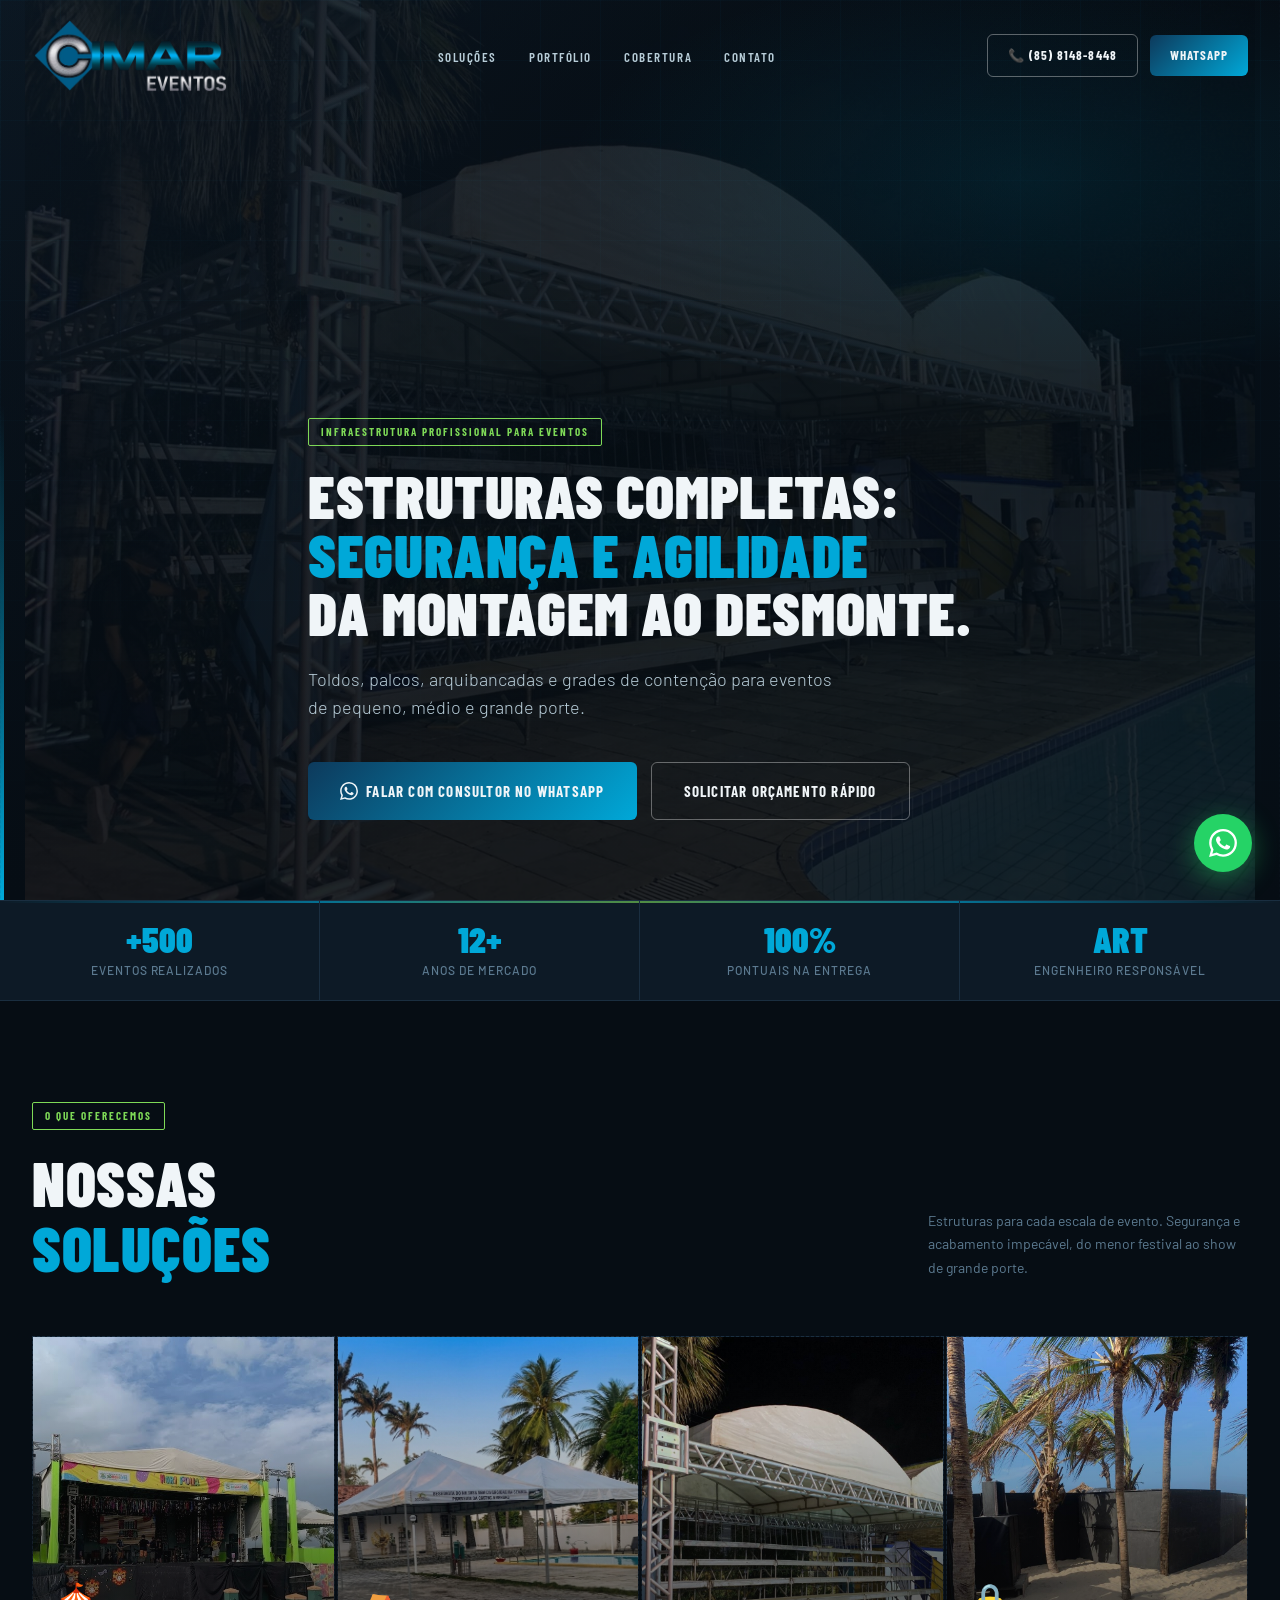
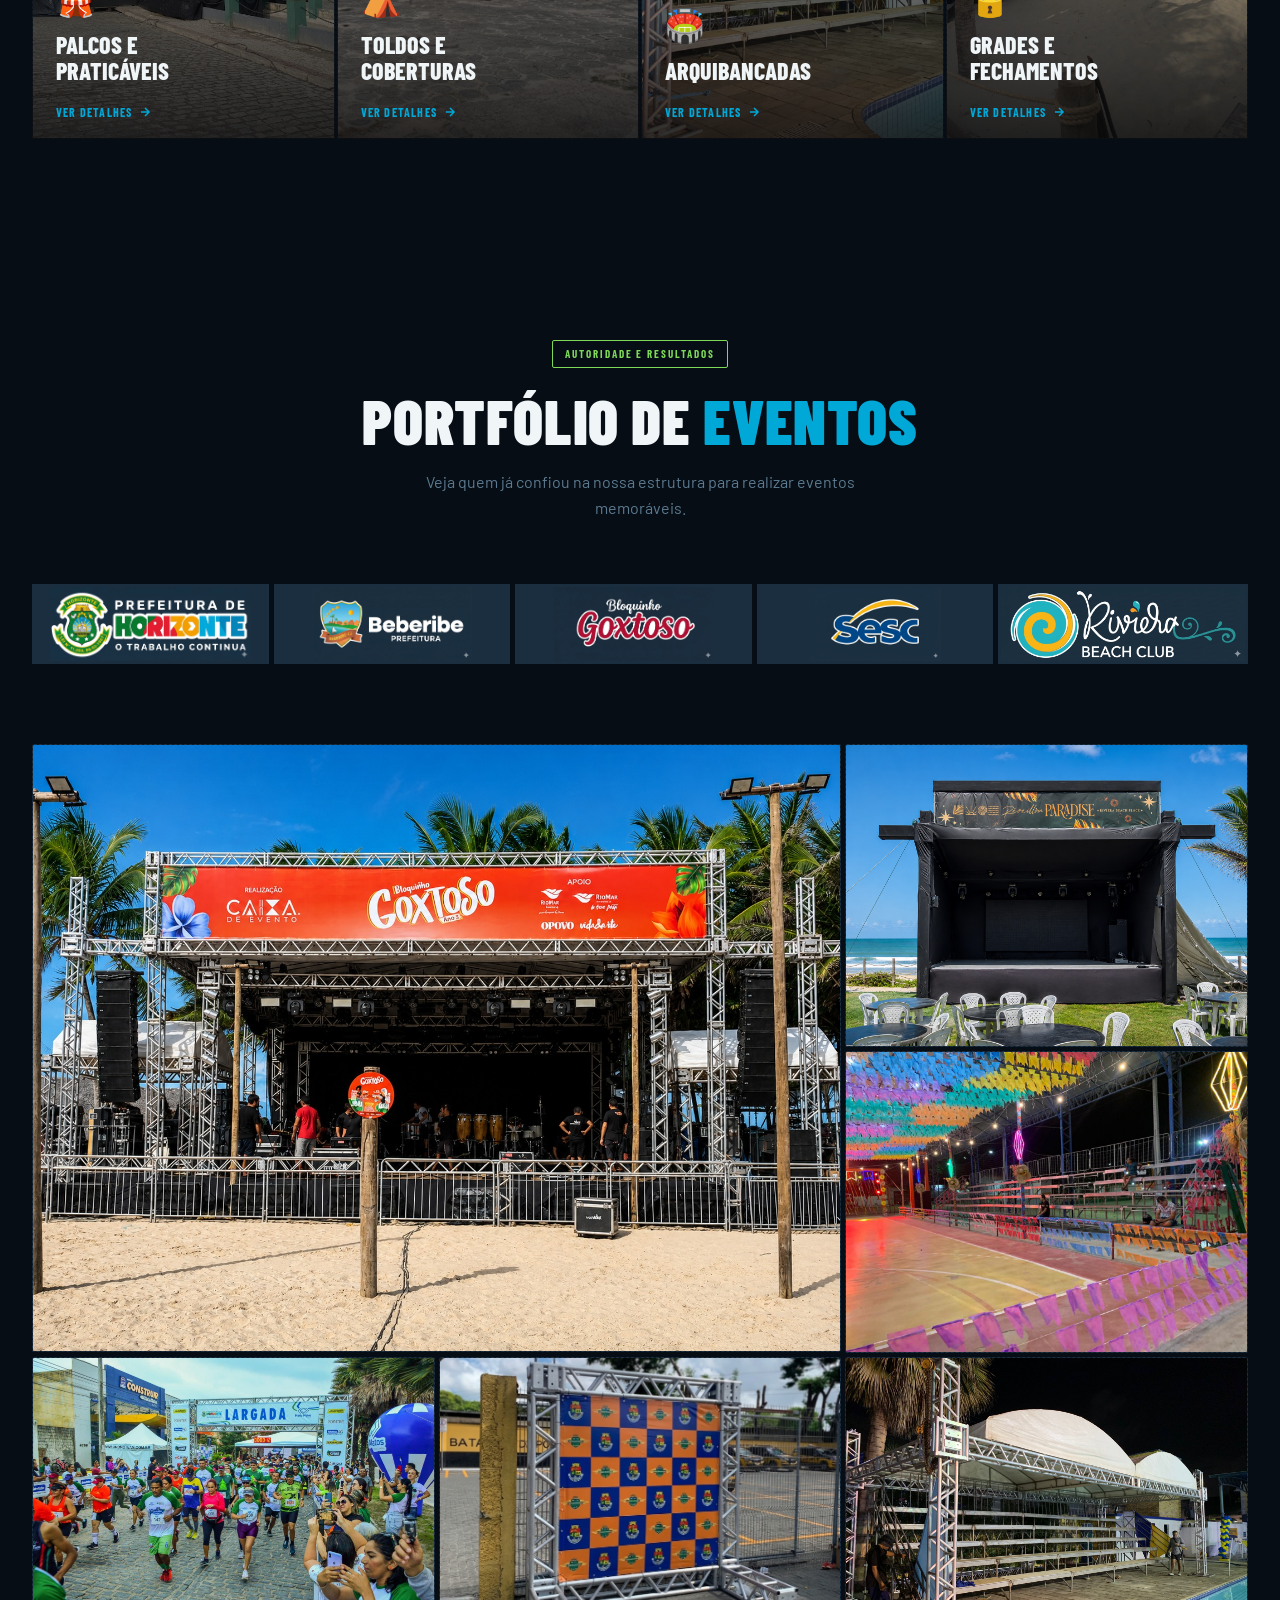
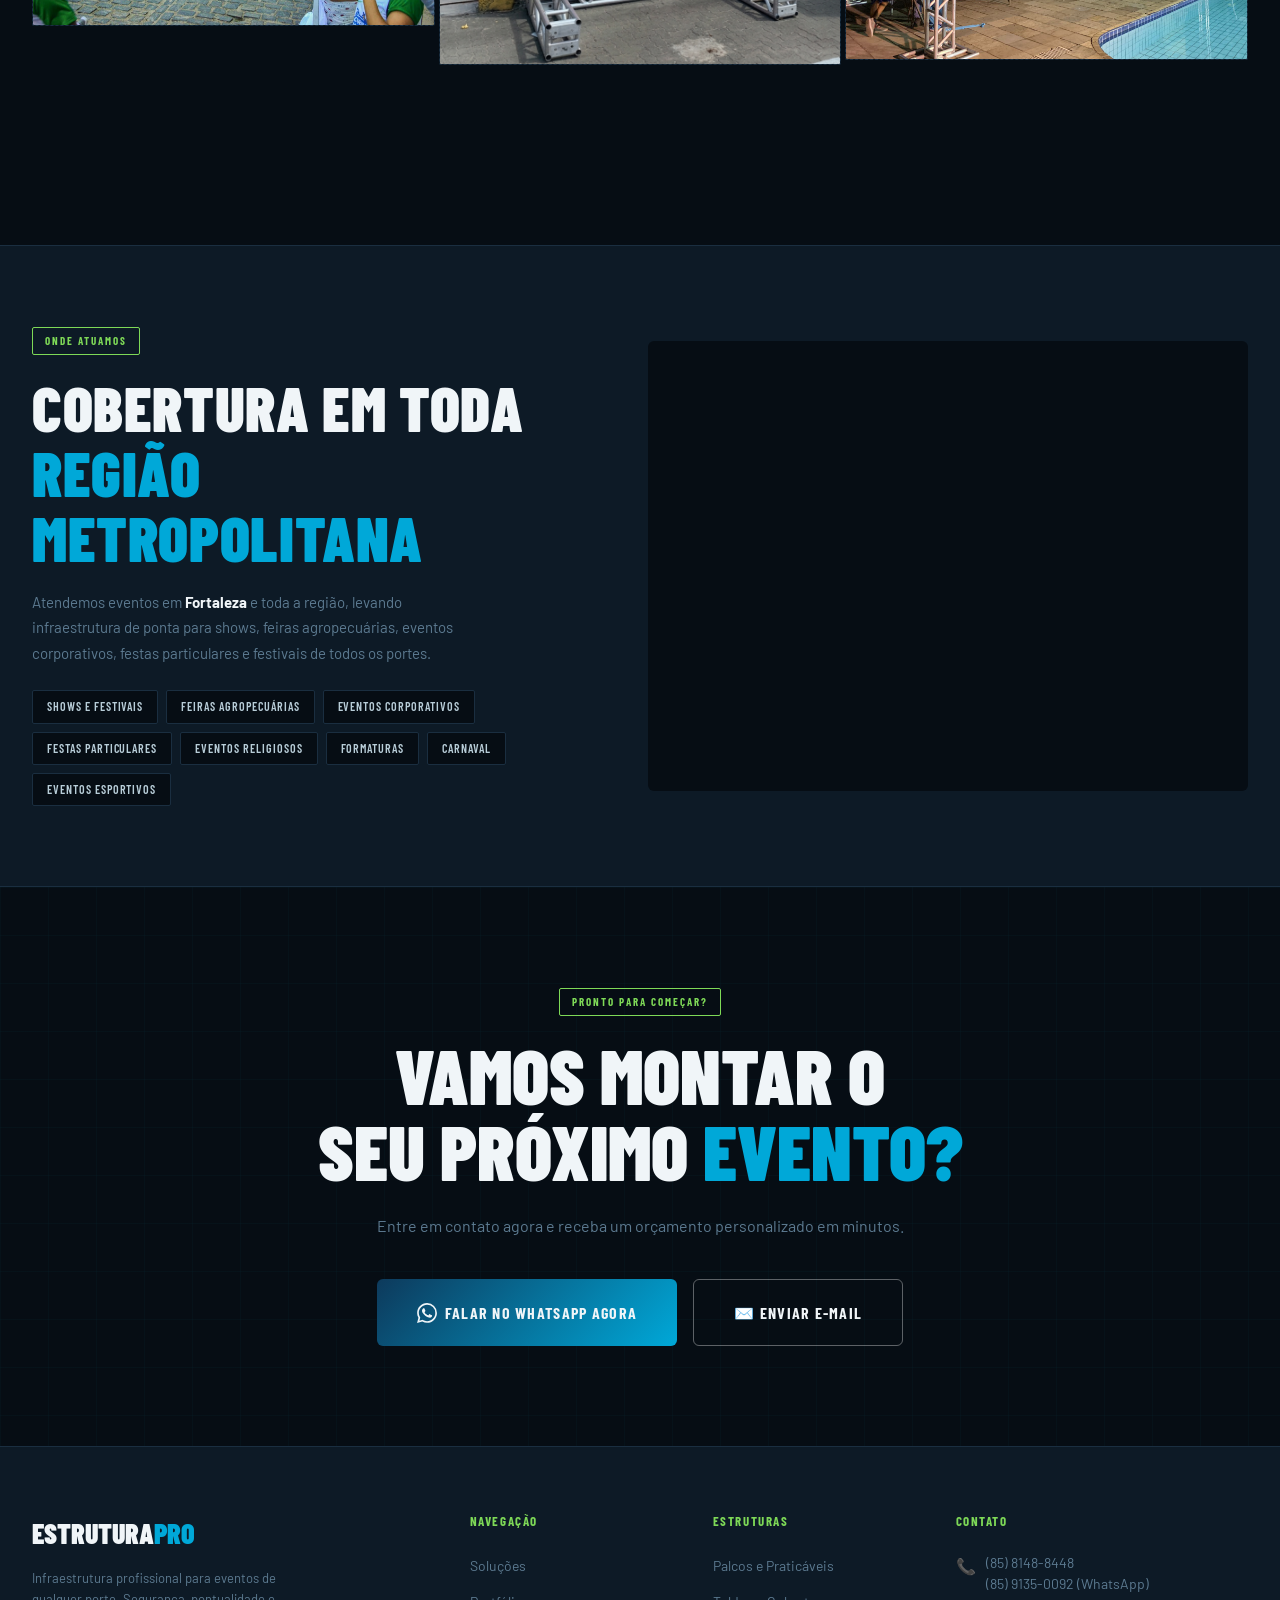
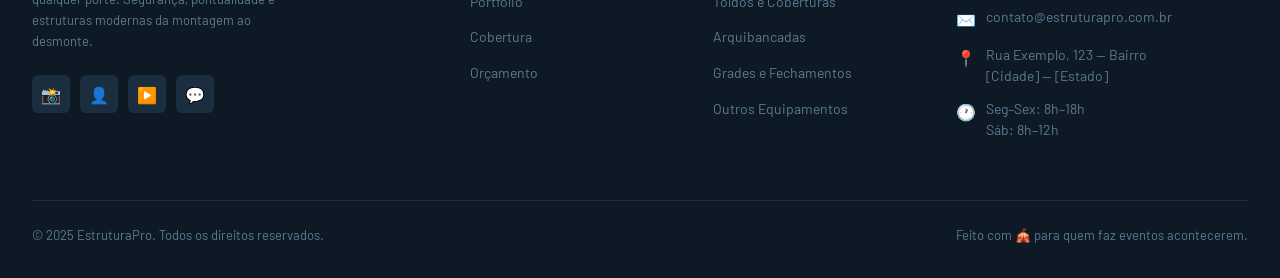
==== commit 39d7be7c: "Update index.html" ====
--- a/index.html
+++ b/index.html
@@ -1027,7 +1027,7 @@
   </section>
 
   <!-- ══ SOLUTIONS ════════════════════════════════════════════ -->
-  <section id="solutions">
+    <section id="solutions">
     <div class="container">
       <div class="solutions-header">
         <div>
@@ -1054,7 +1054,7 @@
             <span class="sol-icon">⛺</span>
             <div class="sol-title">Toldos e<br/>Coberturas</div>
             <div class="sol-desc">Cristal, piramidal ou sob medida. Proteção total com estética que valoriza seu evento.</div>
-            <a href="#" class="sol-link">Ver detalhes <svg width="14" height="14" viewBox="0 0 24 24" fill="none" stroke="currentColor" stroke-width="2.5"><path d="M5 12h14M12 5l7 7-7 7"/></svg></a>
+            <a href="solucoes/placeholder.html" class="sol-link">Ver detalhes <svg width="14" height="14" viewBox="0 0 24 24" fill="none" stroke="currentColor" stroke-width="2.5"><path d="M5 12h14M12 5l7 7-7 7"/></svg></a>
           </div>
         </div>
 
@@ -1064,7 +1064,7 @@
             <span class="sol-icon">🏟️</span>
             <div class="sol-title">Arquiban&shy;cadas</div>
             <div class="sol-desc">Foco em normas de segurança e visibilidade. Estrutura certificada para públicos de todos os tamanhos.</div>
-            <a href="#" class="sol-link">Ver detalhes <svg width="14" height="14" viewBox="0 0 24 24" fill="none" stroke="currentColor" stroke-width="2.5"><path d="M5 12h14M12 5l7 7-7 7"/></svg></a>
+            <a href="solucoes/placeholder.html" class="sol-link">Ver detalhes <svg width="14" height="14" viewBox="0 0 24 24" fill="none" stroke="currentColor" stroke-width="2.5"><path d="M5 12h14M12 5l7 7-7 7"/></svg></a>
           </div>
         </div>
 
@@ -1074,7 +1074,7 @@
             <span class="sol-icon">🔒</span>
             <div class="sol-title">Grades e<br/>Fechamentos</div>
             <div class="sol-desc">Organização de fluxo e contenção de público. Grades metálicas robustas para qualquer configuração.</div>
-            <a href="#" class="sol-link">Ver detalhes <svg width="14" height="14" viewBox="0 0 24 24" fill="none" stroke="currentColor" stroke-width="2.5"><path d="M5 12h14M12 5l7 7-7 7"/></svg></a>
+            <a href="solucoes/placeholder.html" class="sol-link">Ver detalhes <svg width="14" height="14" viewBox="0 0 24 24" fill="none" stroke="currentColor" stroke-width="2.5"><path d="M5 12h14M12 5l7 7-7 7"/></svg></a>
           </div>
         </div>
 
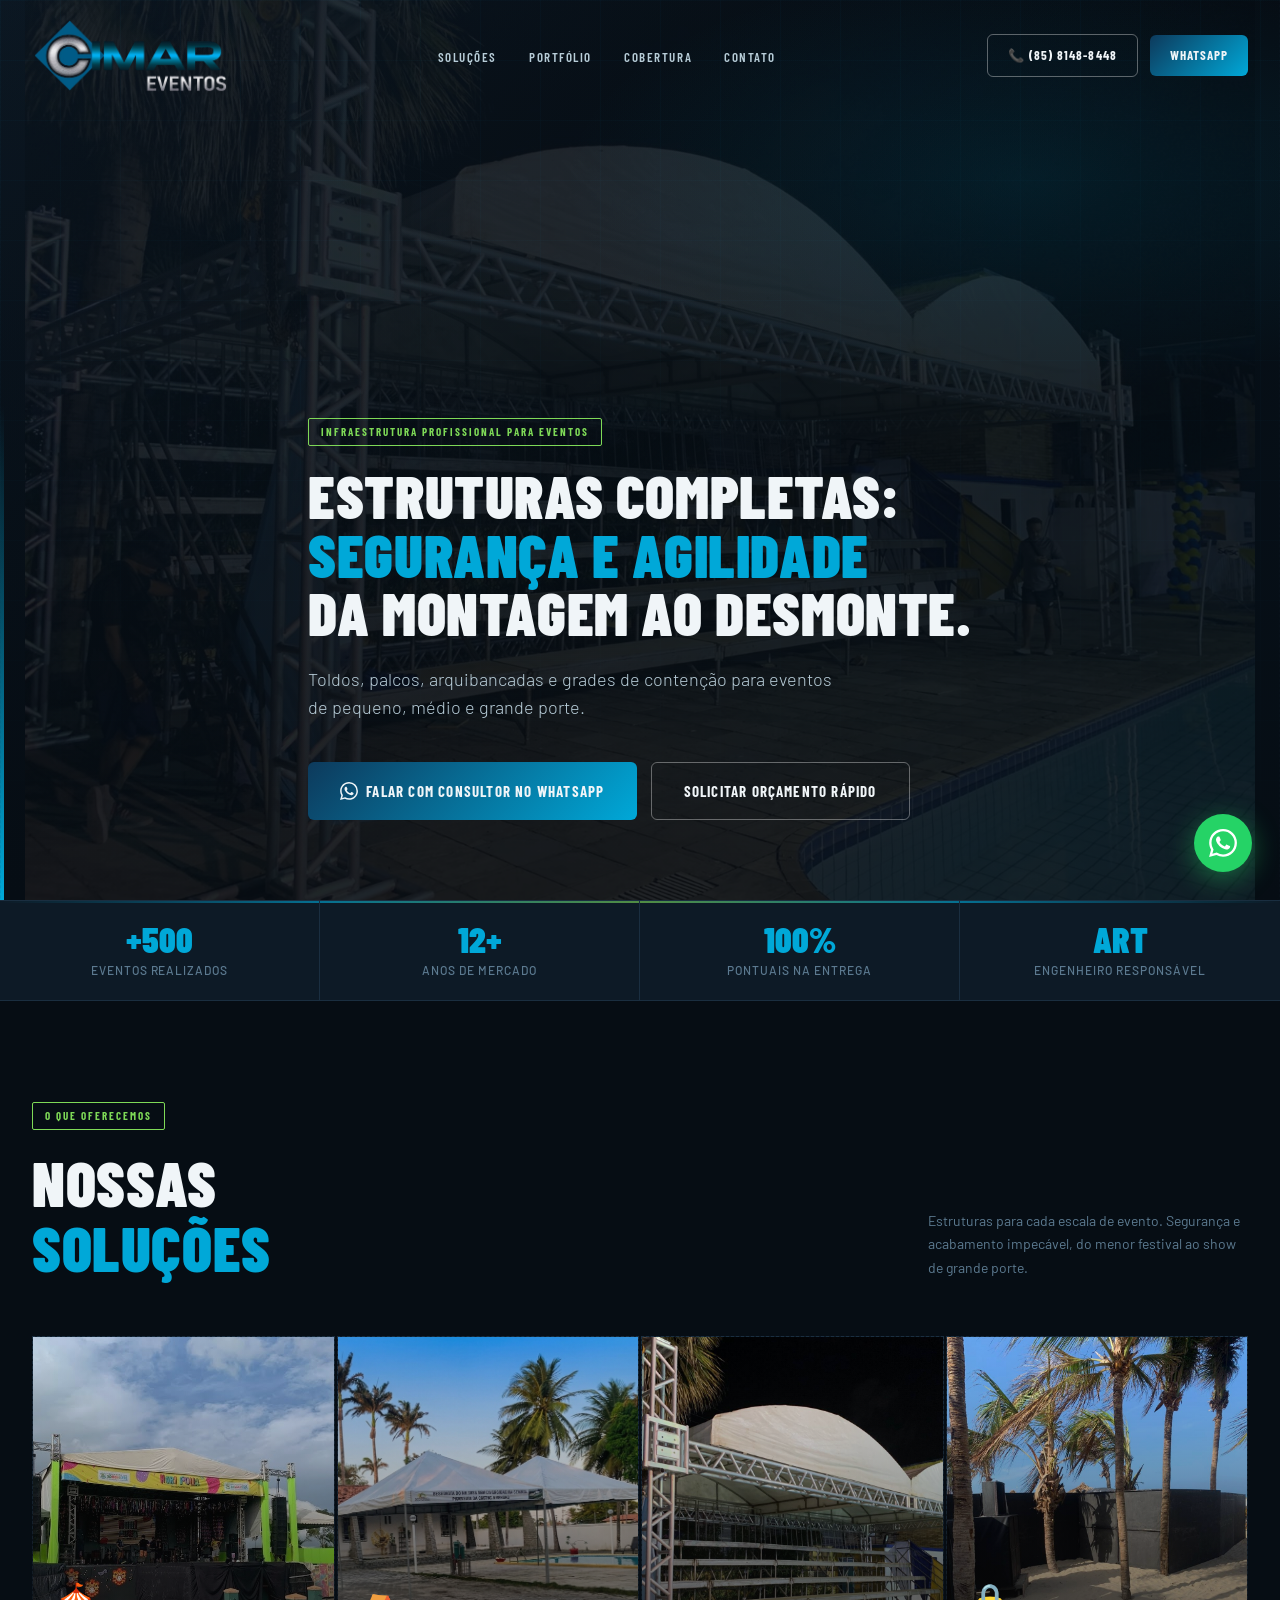
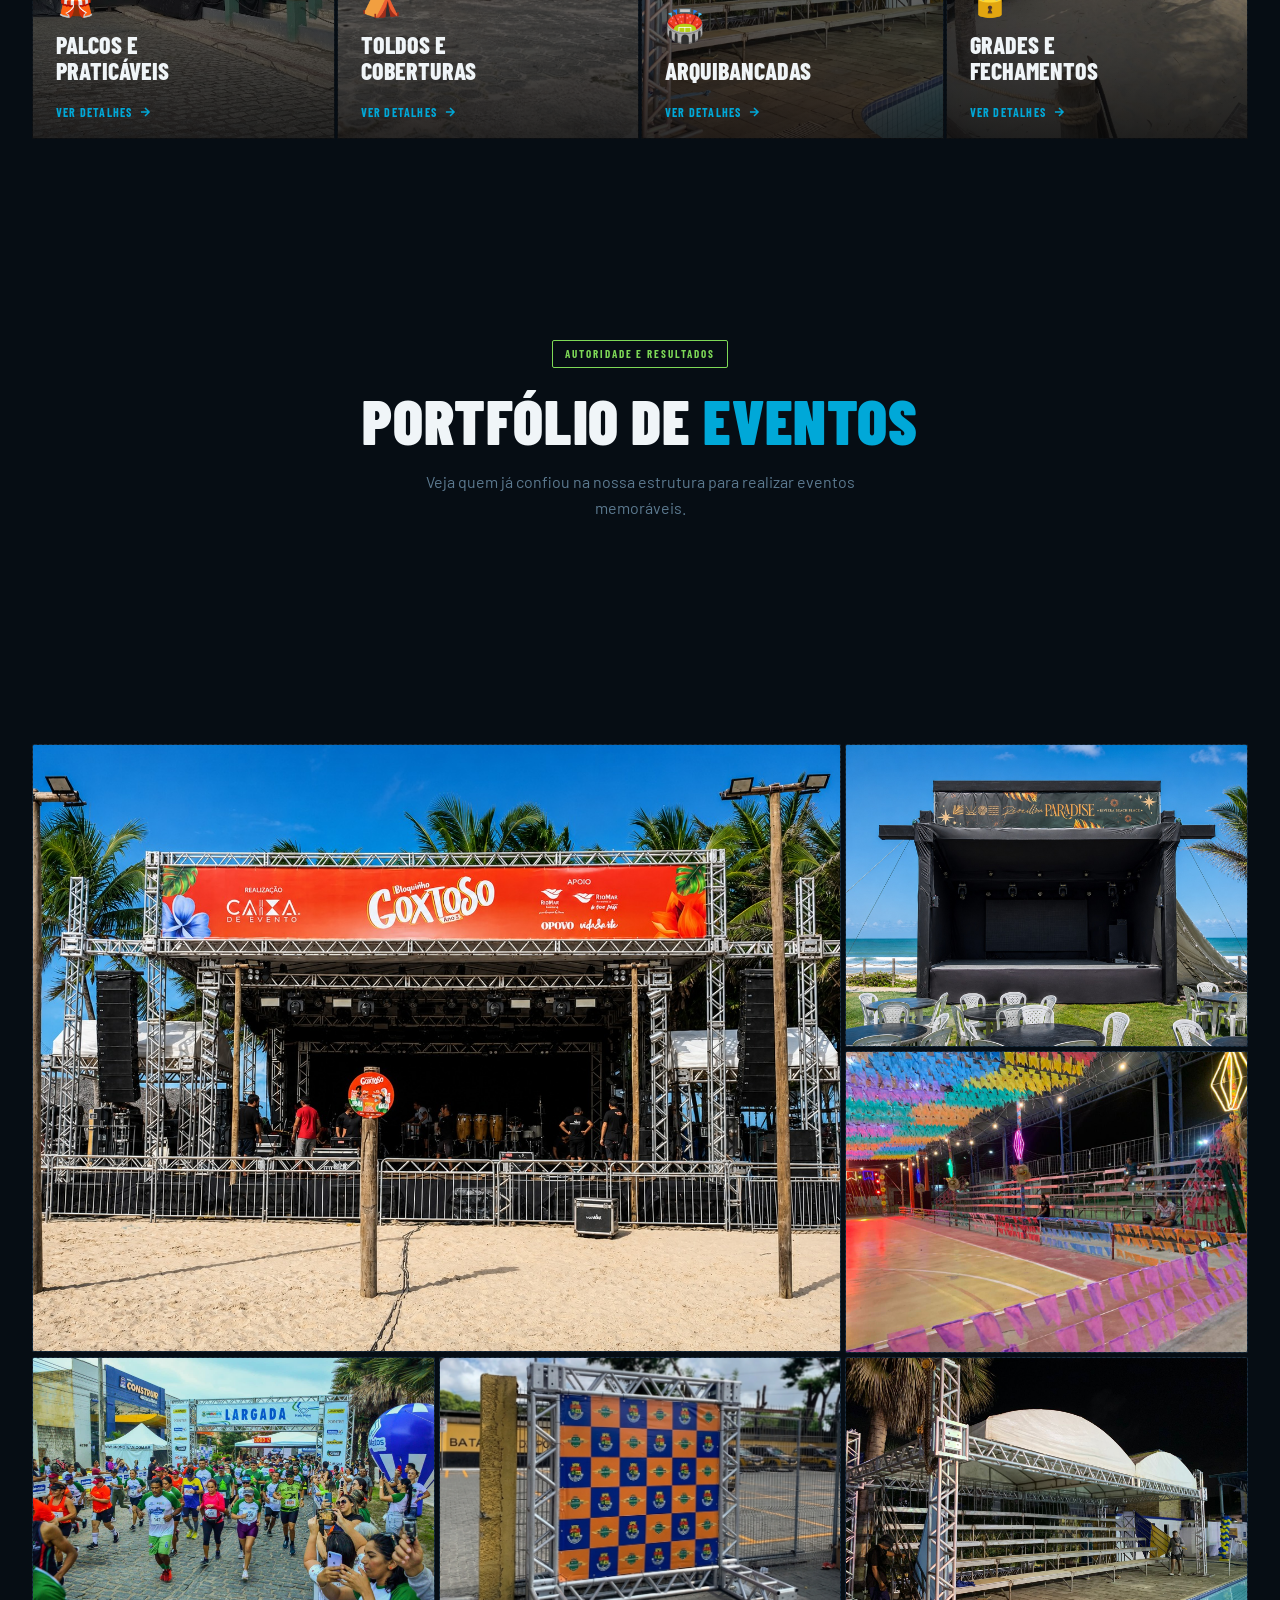
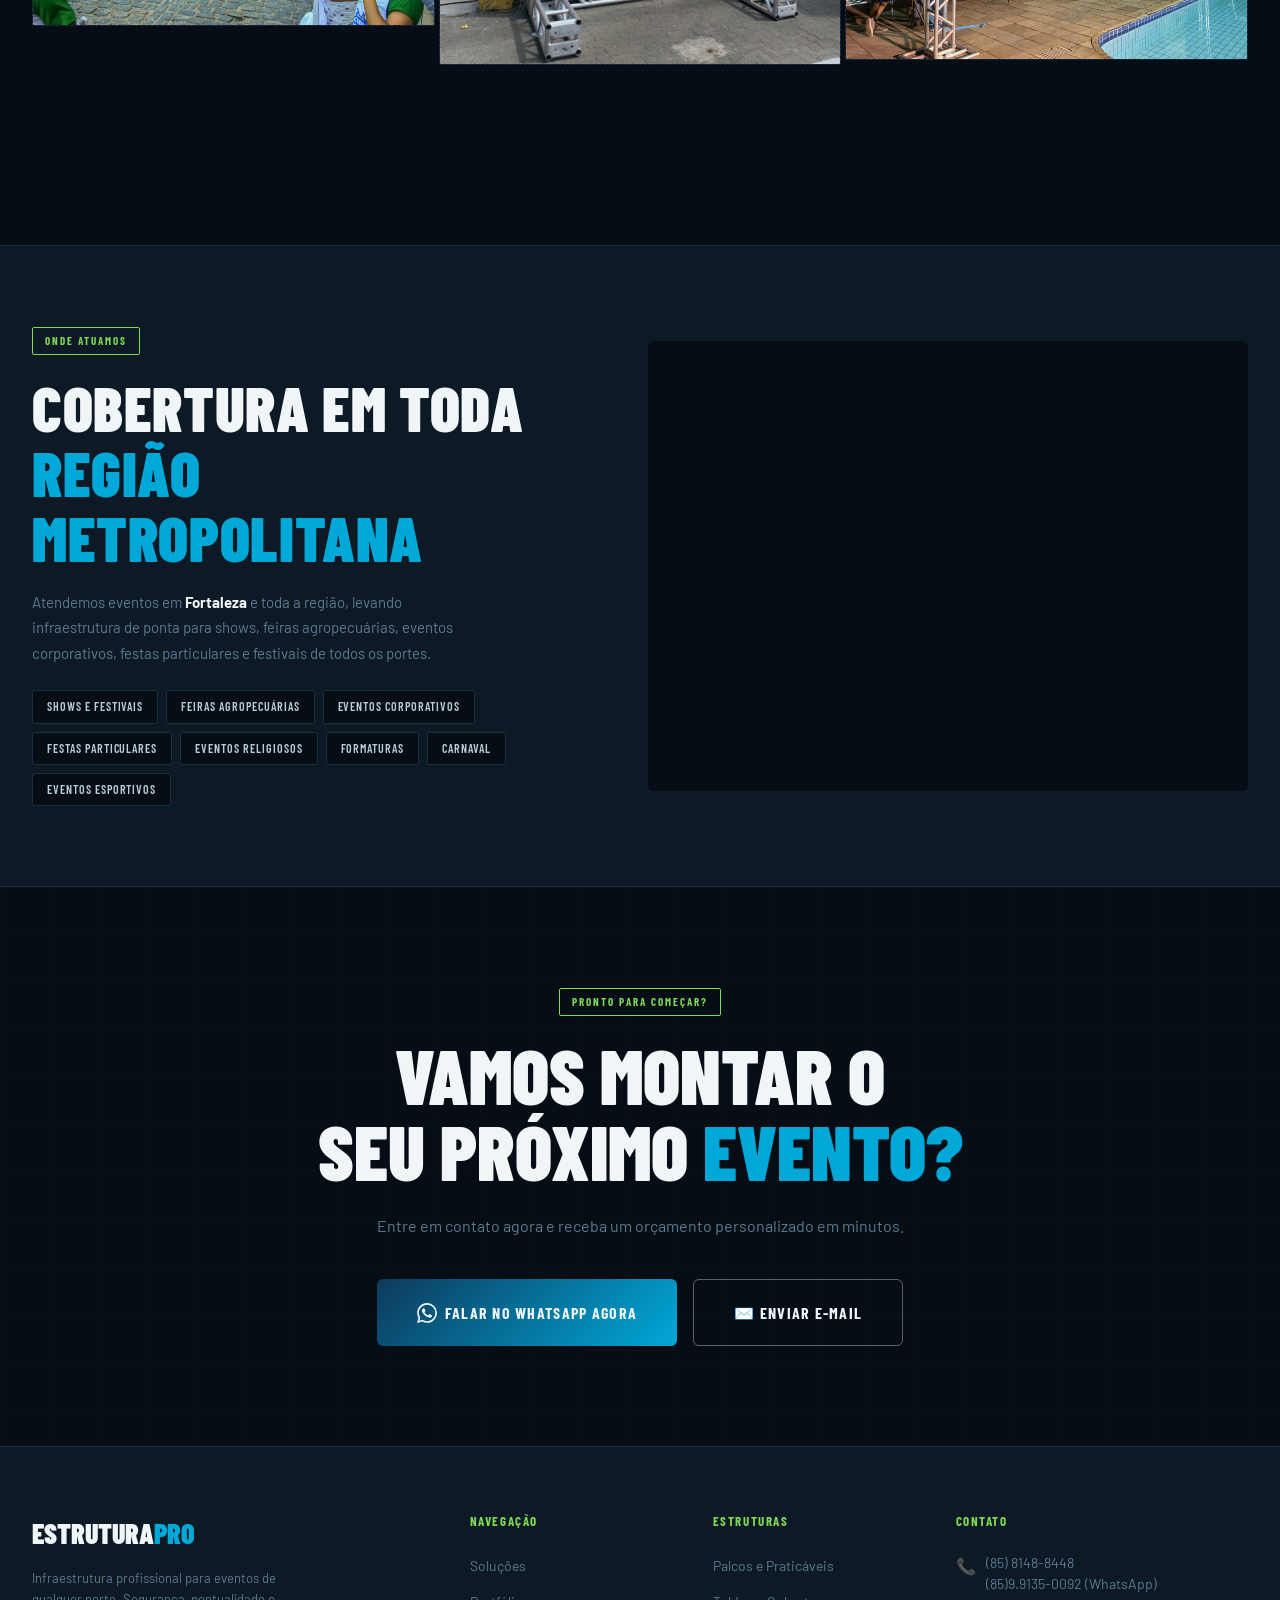
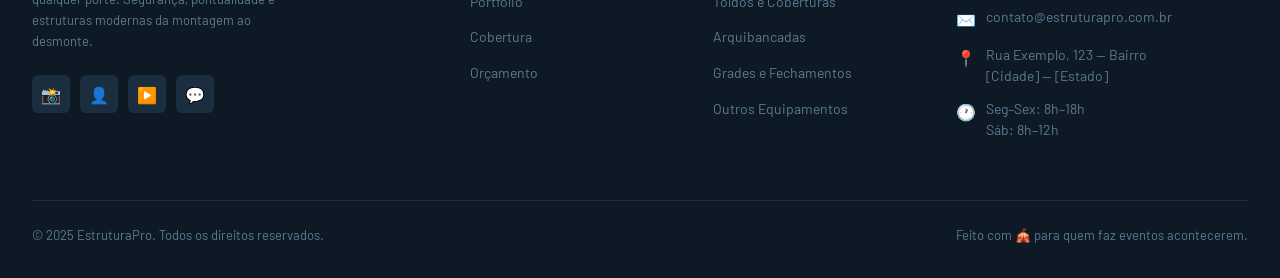
==== commit dad35f6b: "Add files via upload" ====
--- a/index.html
+++ b/index.html
@@ -955,7 +955,7 @@
         </ul>
         <div class="nav-cta">
           <a href="tel:+558581488448" class="btn btn-outline" style="padding:10px 20px;font-size:13px;">📞 (85) 8148-8448</a>
-          <a href="https://wa.me/5585913500922?text=Ol%C3%A1%2C%20vim%20atrav%C3%A9s%20do%20site!%20%0AGostaria%20de%20fazer%20um%20or%C3%A7amento!" class="btn btn-amber" style="padding:10px 20px;font-size:13px;">WhatsApp</a>
+          <a href="https://wa.me/5585991350092?text=Ol%C3%A1%2C%20vim%20atrav%C3%A9s%20do%20site!%20%0AGostaria%20de%20fazer%20um%20or%C3%A7amento!" class="btn btn-amber" style="padding:10px 20px;font-size:13px;">WhatsApp</a>
         </div>
         <!-- Hamburguer mobile -->
         <button class="hamburger" id="hamburger" aria-label="Abrir menu">
@@ -972,7 +972,7 @@
     <a href="#regional" class="mobile-link">Cobertura</a>
     <a href="#cta-banner" class="mobile-link">Contato</a>
     <div class="mobile-menu-cta">
-      <a href="https://wa.me/5585913500922?text=Ol%C3%A1%2C%20vim%20atrav%C3%A9s%20do%20site!%20%0AGostaria%20de%20fazer%20um%20or%C3%A7amento!" class="btn btn-amber">
+      <a href="https://wa.me/5585991350092?text=Ol%C3%A1%2C%20vim%20atrav%C3%A9s%20do%20site!%20%0AGostaria%20de%20fazer%20um%20or%C3%A7amento!" class="btn btn-amber">
         <svg width="18" height="18" viewBox="0 0 24 24" fill="currentColor"><path d="M17.472 14.382c-.297-.149-1.758-.867-2.03-.967-.273-.099-.471-.148-.67.15-.197.297-.767.966-.94 1.164-.173.199-.347.223-.644.075-.297-.15-1.255-.463-2.39-1.475-.883-.788-1.48-1.761-1.653-2.059-.173-.297-.018-.458.13-.606.134-.133.298-.347.446-.52.149-.174.198-.298.298-.497.099-.198.05-.371-.025-.52-.075-.149-.669-1.612-.916-2.207-.242-.579-.487-.5-.669-.51-.173-.008-.371-.01-.57-.01-.198 0-.52.074-.792.372-.272.297-1.04 1.016-1.04 2.479 0 1.462 1.065 2.875 1.213 3.074.149.198 2.096 3.2 5.077 4.487.709.306 1.262.489 1.694.625.712.227 1.36.195 1.871.118.571-.085 1.758-.719 2.006-1.413.248-.694.248-1.289.173-1.413-.074-.124-.272-.198-.57-.347m-5.421 7.403h-.004a9.87 9.87 0 01-5.031-1.378l-.361-.214-3.741.982.998-3.648-.235-.374a9.86 9.86 0 01-1.51-5.26c.001-5.45 4.436-9.884 9.888-9.884 2.64 0 5.122 1.03 6.988 2.898a9.825 9.825 0 012.893 6.994c-.003 5.45-4.437 9.884-9.885 9.884m8.413-18.297A11.815 11.815 0 0012.05 0C5.495 0 .16 5.335.157 11.892c0 2.096.547 4.142 1.588 5.945L.057 24l6.305-1.654a11.882 11.882 0 005.683 1.448h.005c6.554 0 11.89-5.335 11.893-11.893a11.821 11.821 0 00-3.48-8.413z"/></svg>
         Falar no WhatsApp
       </a>
@@ -994,7 +994,7 @@
         <h1>Estruturas Completas:<br/><em>Segurança e Agilidade</em><br/>da Montagem ao Desmonte.</h1>
         <p class="hero-sub">Toldos, palcos, arquibancadas e grades de contenção para eventos de pequeno, médio e grande porte.</p>
         <div class="hero-btns">
-          <a href="https://wa.me/5585913500922?text=Ol%C3%A1%2C%20vim%20atrav%C3%A9s%20do%20site!%20%0AGostaria%20de%20fazer%20um%20or%C3%A7amento!" class="btn btn-amber">
+          <a href="https://wa.me/5585991350092?text=Ol%C3%A1%2C%20vim%20atrav%C3%A9s%20do%20site!%20%0AGostaria%20de%20fazer%20um%20or%C3%A7amento!" class="btn btn-amber">
             <svg width="18" height="18" viewBox="0 0 24 24" fill="currentColor"><path d="M17.472 14.382c-.297-.149-1.758-.867-2.03-.967-.273-.099-.471-.148-.67.15-.197.297-.767.966-.94 1.164-.173.199-.347.223-.644.075-.297-.15-1.255-.463-2.39-1.475-.883-.788-1.48-1.761-1.653-2.059-.173-.297-.018-.458.13-.606.134-.133.298-.347.446-.52.149-.174.198-.298.298-.497.099-.198.05-.371-.025-.52-.075-.149-.669-1.612-.916-2.207-.242-.579-.487-.5-.669-.51-.173-.008-.371-.01-.57-.01-.198 0-.52.074-.792.372-.272.297-1.04 1.016-1.04 2.479 0 1.462 1.065 2.875 1.213 3.074.149.198 2.096 3.2 5.077 4.487.709.306 1.262.489 1.694.625.712.227 1.36.195 1.871.118.571-.085 1.758-.719 2.006-1.413.248-.694.248-1.289.173-1.413-.074-.124-.272-.198-.57-.347m-5.421 7.403h-.004a9.87 9.87 0 01-5.031-1.378l-.361-.214-3.741.982.998-3.648-.235-.374a9.86 9.86 0 01-1.51-5.26c.001-5.45 4.436-9.884 9.888-9.884 2.64 0 5.122 1.03 6.988 2.898a9.825 9.825 0 012.893 6.994c-.003 5.45-4.437 9.884-9.885 9.884m8.413-18.297A11.815 11.815 0 0012.05 0C5.495 0 .16 5.335.157 11.892c0 2.096.547 4.142 1.588 5.945L.057 24l6.305-1.654a11.882 11.882 0 005.683 1.448h.005c6.554 0 11.89-5.335 11.893-11.893a11.821 11.821 0 00-3.48-8.413z"/></svg>
             Falar com Consultor no WhatsApp
           </a>
@@ -1027,7 +1027,7 @@
   </section>
 
   <!-- ══ SOLUTIONS ════════════════════════════════════════════ -->
-    <section id="solutions">
+  <section id="solutions">
     <div class="container">
       <div class="solutions-header">
         <div>
@@ -1100,6 +1100,7 @@
         <img class="logo-box" src="logosclientes/BloquinhoGoxtosoLogo.png" alt="VOLTA PRA FAZER SEOOO">
         <img class="logo-box" src="logosclientes/SescLogo.png" alt="VOLTA PRA FAZER SEOOO">
         <img class="logo-box" src="logosclientes/RivieraBeachCLubLogo.png" alt="VOLTA PRA FAZER SEOOO">
+
         
       </div>
 
@@ -1156,7 +1157,7 @@
         <h2 class="cta-title">Vamos Montar o<br/>Seu Próximo <span class="amber">Evento?</span></h2>
         <p class="cta-sub">Entre em contato agora e receba um orçamento personalizado em minutos.</p>
         <div class="cta-btns">
-          <a href="https://wa.me/5585913500922?text=Ol%C3%A1%2C%20vim%20atrav%C3%A9s%20do%20site!%20%0AGostaria%20de%20fazer%20um%20or%C3%A7amento!" class="btn btn-amber" style="font-size:16px;padding:20px 40px;">
+          <a href="https://wa.me/5585991350092?text=Ol%C3%A1%2C%20vim%20atrav%C3%A9s%20do%20site!%20%0AGostaria%20de%20fazer%20um%20or%C3%A7amento!" class="btn btn-amber" style="font-size:16px;padding:20px 40px;">
             <svg width="20" height="20" viewBox="0 0 24 24" fill="currentColor"><path d="M17.472 14.382c-.297-.149-1.758-.867-2.03-.967-.273-.099-.471-.148-.67.15-.197.297-.767.966-.94 1.164-.173.199-.347.223-.644.075-.297-.15-1.255-.463-2.39-1.475-.883-.788-1.48-1.761-1.653-2.059-.173-.297-.018-.458.13-.606.134-.133.298-.347.446-.52.149-.174.198-.298.298-.497.099-.198.05-.371-.025-.52-.075-.149-.669-1.612-.916-2.207-.242-.579-.487-.5-.669-.51-.173-.008-.371-.01-.57-.01-.198 0-.52.074-.792.372-.272.297-1.04 1.016-1.04 2.479 0 1.462 1.065 2.875 1.213 3.074.149.198 2.096 3.2 5.077 4.487.709.306 1.262.489 1.694.625.712.227 1.36.195 1.871.118.571-.085 1.758-.719 2.006-1.413.248-.694.248-1.289.173-1.413-.074-.124-.272-.198-.57-.347m-5.421 7.403h-.004a9.87 9.87 0 01-5.031-1.378l-.361-.214-3.741.982.998-3.648-.235-.374a9.86 9.86 0 01-1.51-5.26c.001-5.45 4.436-9.884 9.888-9.884 2.64 0 5.122 1.03 6.988 2.898a9.825 9.825 0 012.893 6.994c-.003 5.45-4.437 9.884-9.885 9.884m8.413-18.297A11.815 11.815 0 0012.05 0C5.495 0 .16 5.335.157 11.892c0 2.096.547 4.142 1.588 5.945L.057 24l6.305-1.654a11.882 11.882 0 005.683 1.448h.005c6.554 0 11.89-5.335 11.893-11.893a11.821 11.821 0 00-3.48-8.413z"/></svg>
             Falar no WhatsApp Agora
           </a>
@@ -1180,7 +1181,7 @@
             <a href="#" class="social-btn" title="Instagram">📸</a>
             <a href="#" class="social-btn" title="Facebook">👤</a>
             <a href="#" class="social-btn" title="YouTube">▶️</a>
-            <a href="https://wa.me/5585913500922?text=Ol%C3%A1%2C%20vim%20atrav%C3%A9s%20do%20site!%20%0AGostaria%20de%20fazer%20um%20or%C3%A7amento!" class="social-btn" title="WhatsApp">💬</a>
+            <a href="https://wa.me/5585991350092?text=Ol%C3%A1%2C%20vim%20atrav%C3%A9s%20do%20site!%20%0AGostaria%20de%20fazer%20um%20or%C3%A7amento!" class="social-btn" title="WhatsApp">💬</a>
           </div>
         </div>
 
@@ -1211,7 +1212,7 @@
             <span class="contact-icon">📞</span>
             <div>
               <a href="tel:+558581488448">(85) 8148-8448</a><br/>
-              <a href="https://wa.me/5585913500922?text=Ol%C3%A1%2C%20vim%20atrav%C3%A9s%20do%20site!%20%0AGostaria%20de%20fazer%20um%20or%C3%A7amento!">(85) 9135-0092 (WhatsApp)</a>
+              <a href="https://wa.me/5585991350092?text=Ol%C3%A1%2C%20vim%20atrav%C3%A9s%20do%20site!%20%0AGostaria%20de%20fazer%20um%20or%C3%A7amento!">(85)9.9135-0092 (WhatsApp)</a>
             </div>
           </div>
           <div class="contact-item">
@@ -1238,7 +1239,7 @@
   </footer>
 
   <!-- ══ WHATSAPP FLOAT ══════════════════════════════════════════ -->
-  <a href="https://wa.me/5585913500922?text=Ol%C3%A1%2C%20vim%20atrav%C3%A9s%20do%20site!%20%0AGostaria%20de%20fazer%20um%20or%C3%A7amento!" class="wha-float" title="Falar no WhatsApp">
+  <a href="https://wa.me/5585991350092?text=Ol%C3%A1%2C%20vim%20atrav%C3%A9s%20do%20site!%20%0AGostaria%20de%20fazer%20um%20or%C3%A7amento!" class="wha-float" title="Falar no WhatsApp">
     <svg width="28" height="28" viewBox="0 0 24 24" fill="white"><path d="M17.472 14.382c-.297-.149-1.758-.867-2.03-.967-.273-.099-.471-.148-.67.15-.197.297-.767.966-.94 1.164-.173.199-.347.223-.644.075-.297-.15-1.255-.463-2.39-1.475-.883-.788-1.48-1.761-1.653-2.059-.173-.297-.018-.458.13-.606.134-.133.298-.347.446-.52.149-.174.198-.298.298-.497.099-.198.05-.371-.025-.52-.075-.149-.669-1.612-.916-2.207-.242-.579-.487-.5-.669-.51-.173-.008-.371-.01-.57-.01-.198 0-.52.074-.792.372-.272.297-1.04 1.016-1.04 2.479 0 1.462 1.065 2.875 1.213 3.074.149.198 2.096 3.2 5.077 4.487.709.306 1.262.489 1.694.625.712.227 1.36.195 1.871.118.571-.085 1.758-.719 2.006-1.413.248-.694.248-1.289.173-1.413-.074-.124-.272-.198-.57-.347m-5.421 7.403h-.004a9.87 9.87 0 01-5.031-1.378l-.361-.214-3.741.982.998-3.648-.235-.374a9.86 9.86 0 01-1.51-5.26c.001-5.45 4.436-9.884 9.888-9.884 2.64 0 5.122 1.03 6.988 2.898a9.825 9.825 0 012.893 6.994c-.003 5.45-4.437 9.884-9.885 9.884m8.413-18.297A11.815 11.815 0 0012.05 0C5.495 0 .16 5.335.157 11.892c0 2.096.547 4.142 1.588 5.945L.057 24l6.305-1.654a11.882 11.882 0 005.683 1.448h.005c6.554 0 11.89-5.335 11.893-11.893a11.821 11.821 0 00-3.48-8.413z"/></svg>
   </a>
 
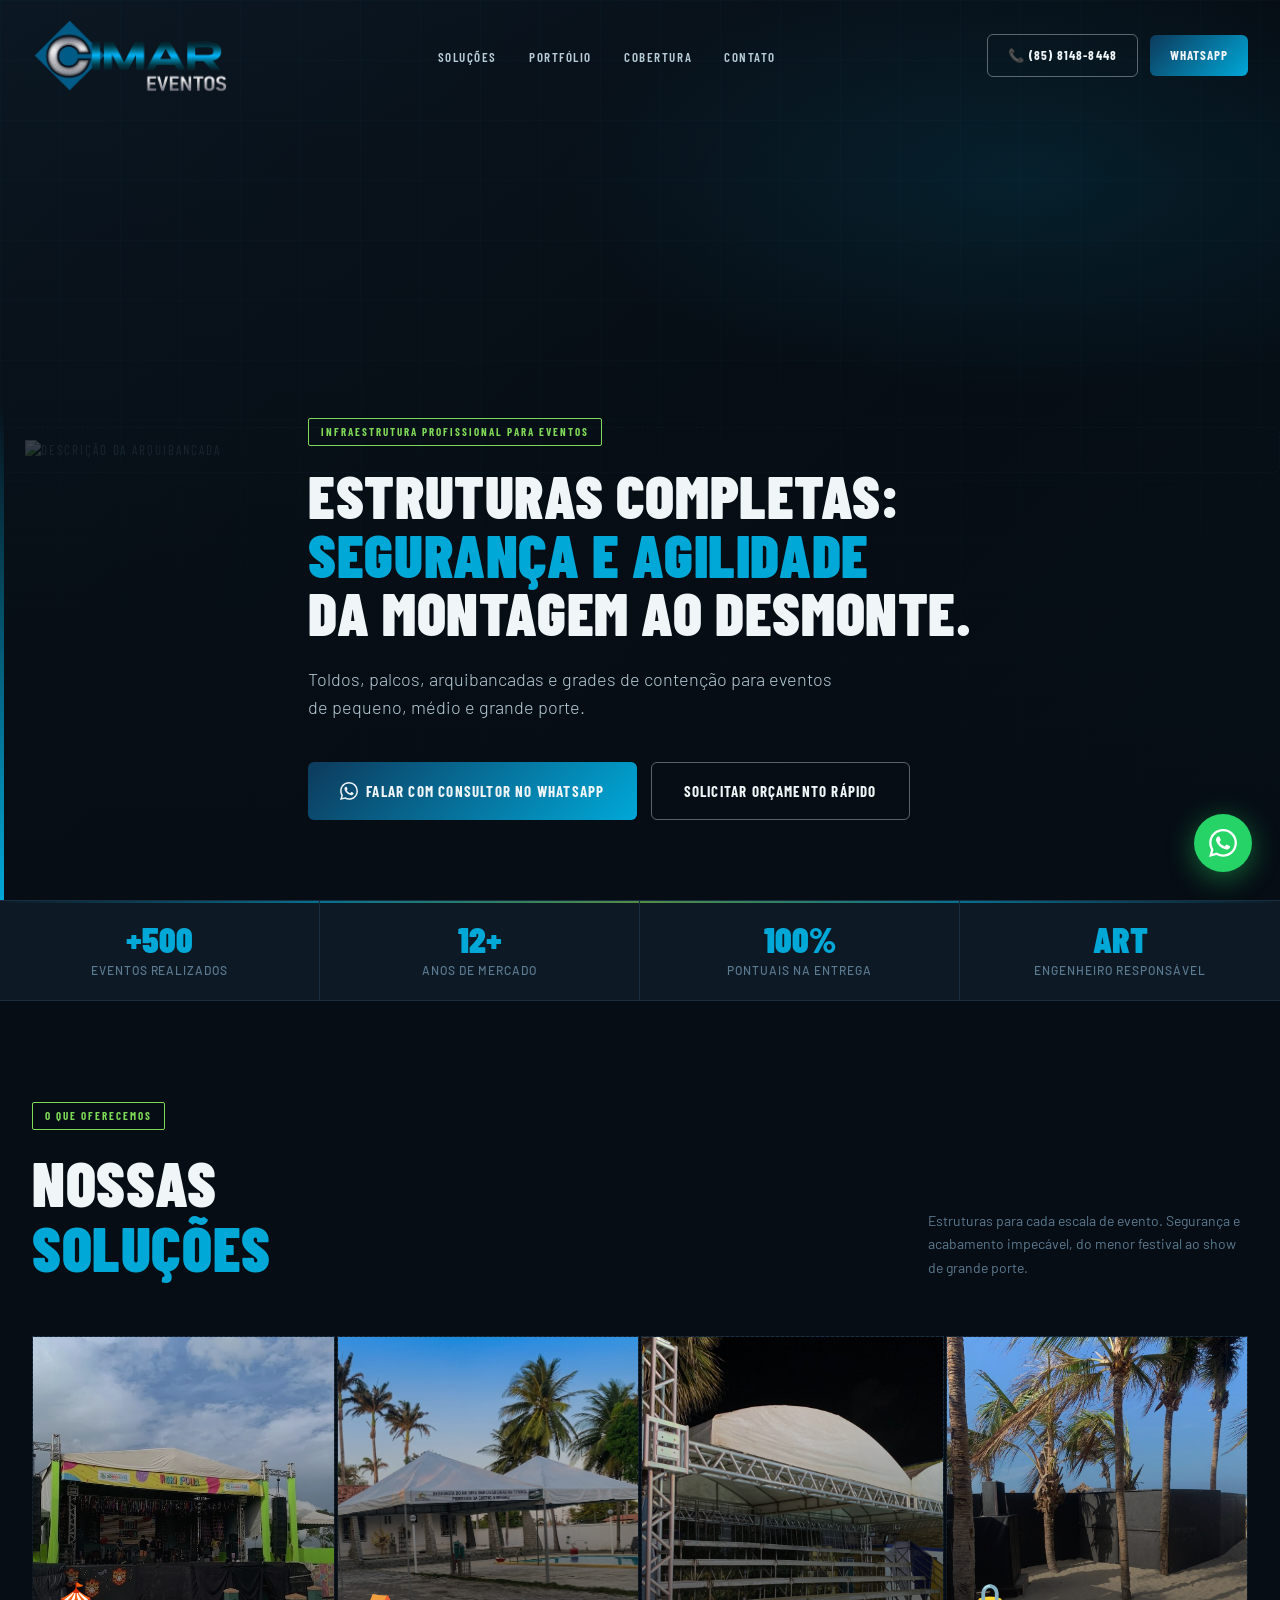
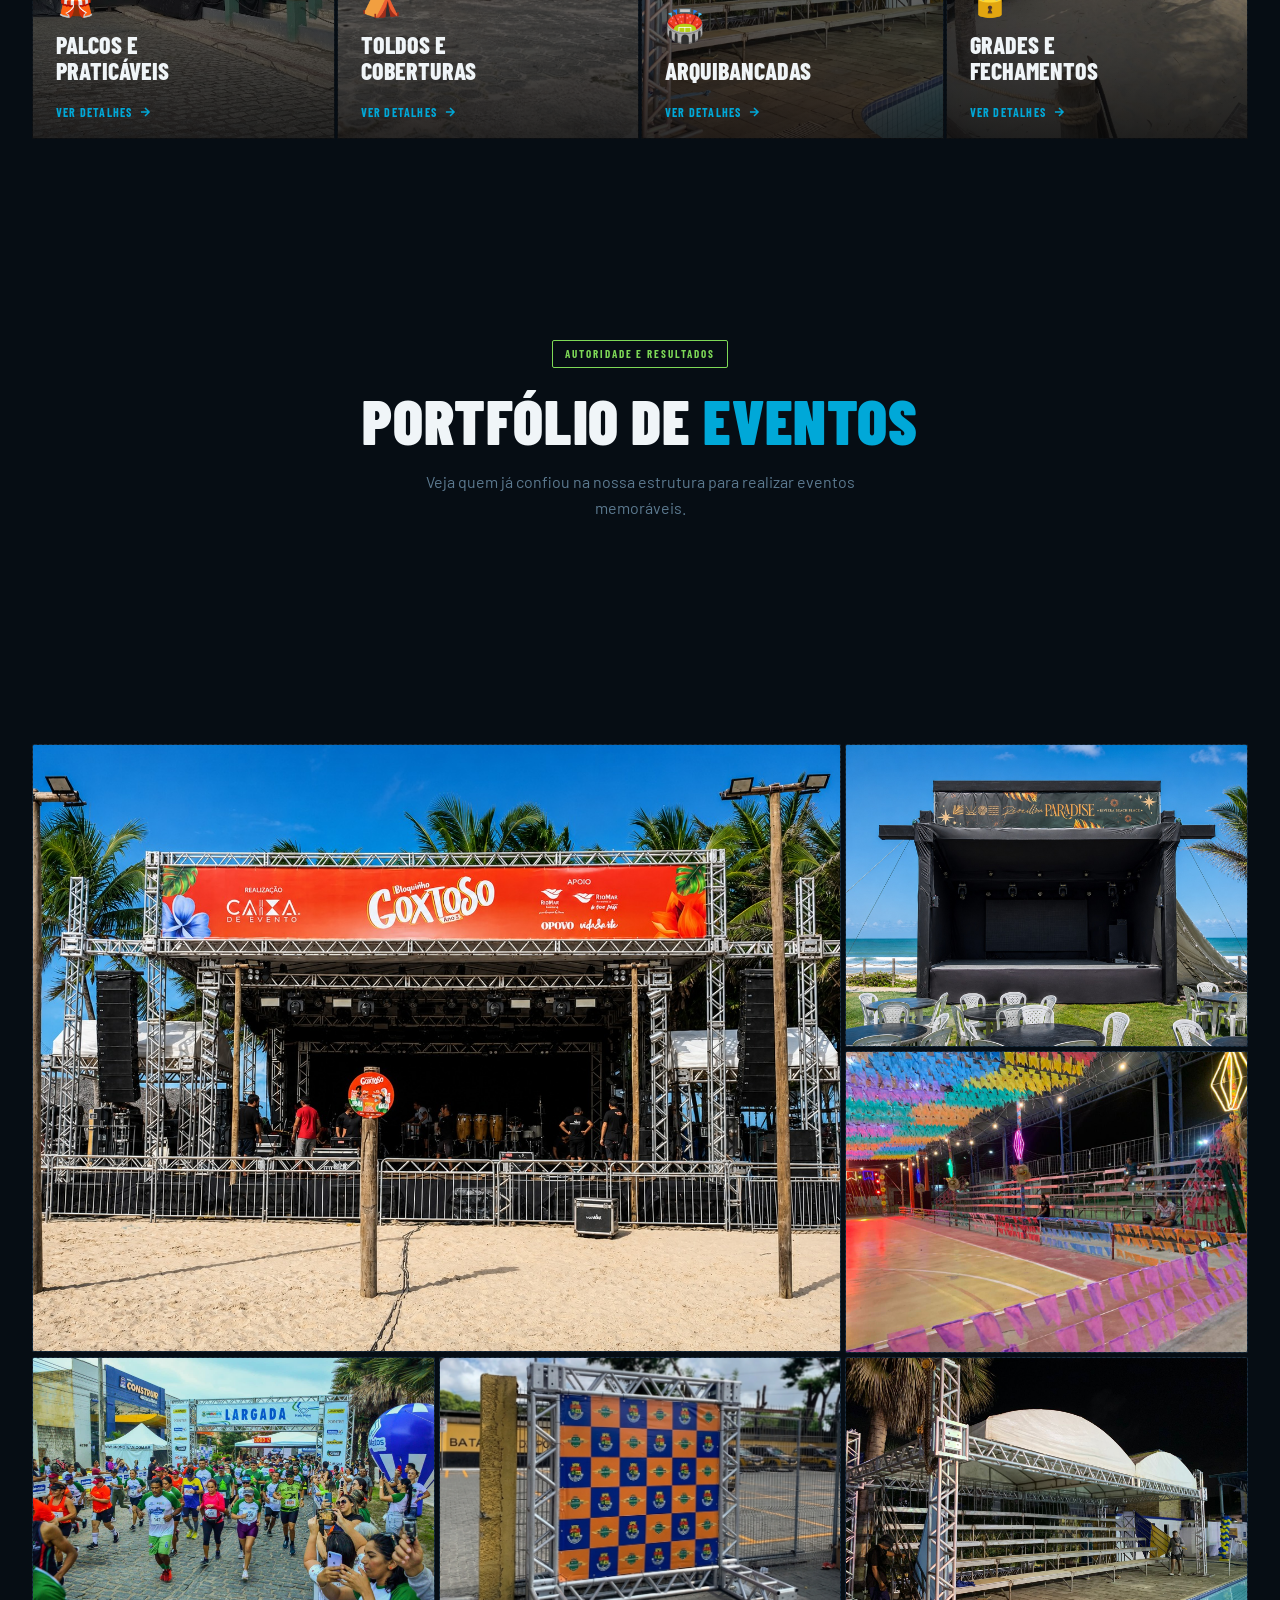
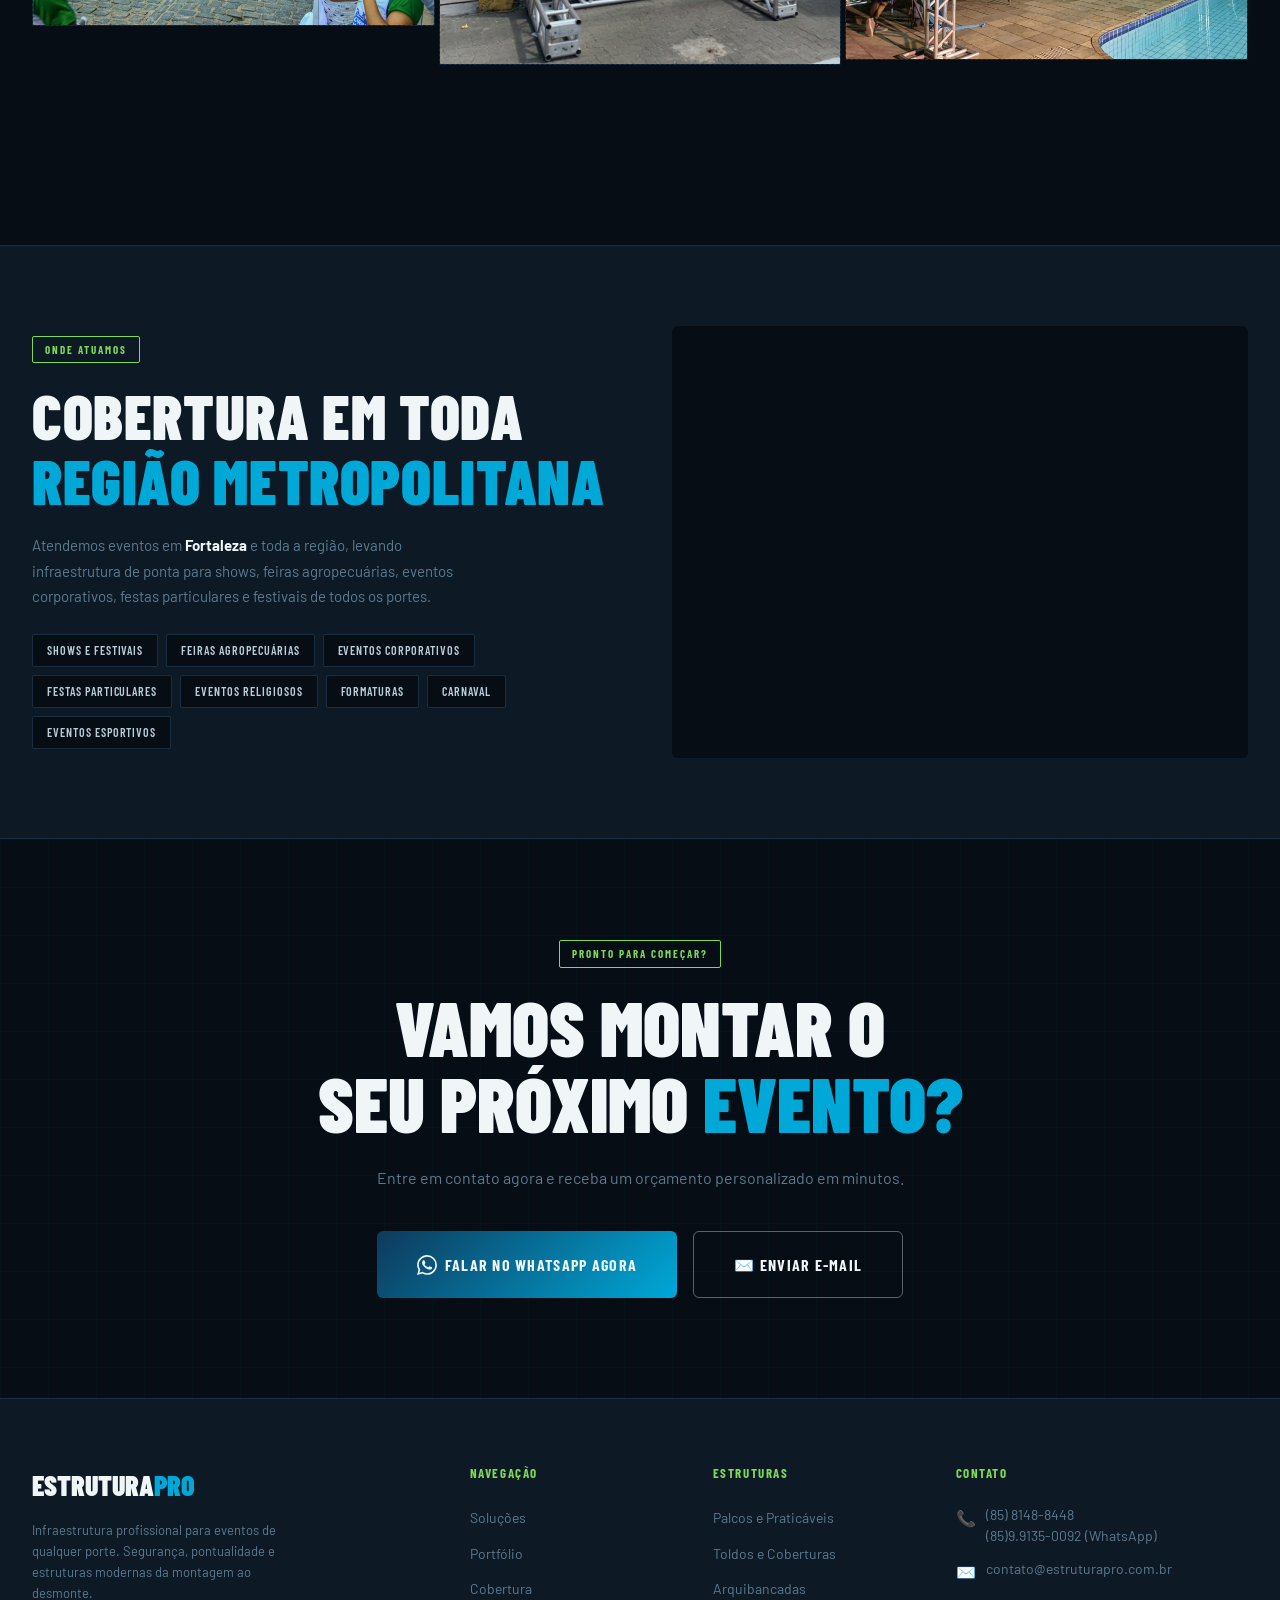
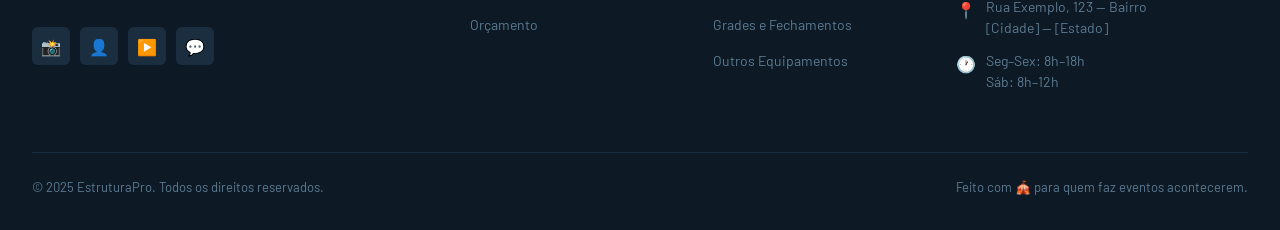
==== commit ae09495b: "Add files via upload" ====
--- a/index.html
+++ b/index.html
@@ -28,7 +28,7 @@
       --radius:  6px;
       --transition: .35s cubic-bezier(.4,0,.2,1);
     }
-    html { scroll-behavior: smooth; }
+    html { scroll-behavior: smooth; overflow-x: hidden; }
     body {
       background: var(--black);
       color: var(--white);
@@ -202,8 +202,8 @@
       border: 1px dashed var(--steel);
       padding: 12px 24px;
       border-radius: var(--radius);
-      opacity: 0.1;
-      width: 100%;
+      opacity: 0.2;
+      width: 120%;
     }
     .hero-overlay {
       position: absolute;
@@ -573,18 +573,16 @@
       gap: 64px;
       align-items: center;
     }
-    @media (max-width: 700px) { .regional-inner { grid-template-columns: 1fr; } }
+    @media (max-width: 700px) {
+      .regional-inner { grid-template-columns: 1fr; gap: 32px; }
+    }
     .regional-map-ph {
       aspect-ratio: 4/3;
+      width: 100%;
       background: var(--black);
       border-radius: var(--radius);
-      border: 1px dashed var(--steel);
-      display: flex; align-items: center; justify-content: center;
-      font-family: var(--font-h);
-      font-size: 11px;
-      letter-spacing: .12em;
-      text-transform: uppercase;
-      color: var(--ash);
+      border: 1px solid var(--steel);
+      display: block;
     }
     .regional-tags {
       display: flex;
@@ -983,7 +981,7 @@
   <!-- ══ HERO ════════════════════════════════════════════════ -->
   <section id="hero">
     <div class="hero-placeholder">
-      <img id="img111" class="img-label" src="arquibancadas.jpeg" alt="Descrição da arquibancada">
+      <img id="img111" class="img-label" src="img/fade.png" alt="Descrição da arquibancada">
     </div>
     <div class="hero-overlay"></div>
     <div class="hero-accent"></div>
@@ -1143,7 +1141,7 @@
           </div>
         </div>
         <div>
-          <iframe class="regional-map-ph" src="https://www.google.com/maps/embed?pb=!1m18!1m12!1m3!1d1019103.9114002655!2d-39.49595435976986!3d-3.83707269528507!2m3!1f0!2f0!3f0!3m2!1i1024!2i768!4f13.1!3m3!1m2!1s0x7c74f1ae802e0ab%3A0x60f5c76f4e0806d5!2sRegi%C3%A3o%20Metropolitana%20de%20Fortaleza%2C%20CE!5e0!3m2!1spt-BR!2sbr!4v1778748192176!5m2!1spt-BR!2sbr" width="600" height="450" style="border:0;" allowfullscreen="" loading="lazy" referrerpolicy="no-referrer-when-downgrade"></iframe>
+          <iframe class="regional-map-ph" src="https://www.google.com/maps/embed?pb=!1m18!1m12!1m3!1d1019103.9114002655!2d-39.49595435976986!3d-3.83707269528507!2m3!1f0!2f0!3f0!3m2!1i1024!2i768!4f13.1!3m3!1m2!1s0x7c74f1ae802e0ab%3A0x60f5c76f4e0806d5!2sRegi%C3%A3o%20Metropolitana%20de%20Fortaleza%2C%20CE!5e0!3m2!1spt-BR!2sbr!4v1778748192176!5m2!1spt-BR!2sbr" style="border:0;width:100%;height:100%;" allowfullscreen="" loading="lazy" referrerpolicy="no-referrer-when-downgrade"></iframe>
         </div>
       </div>
     </div>
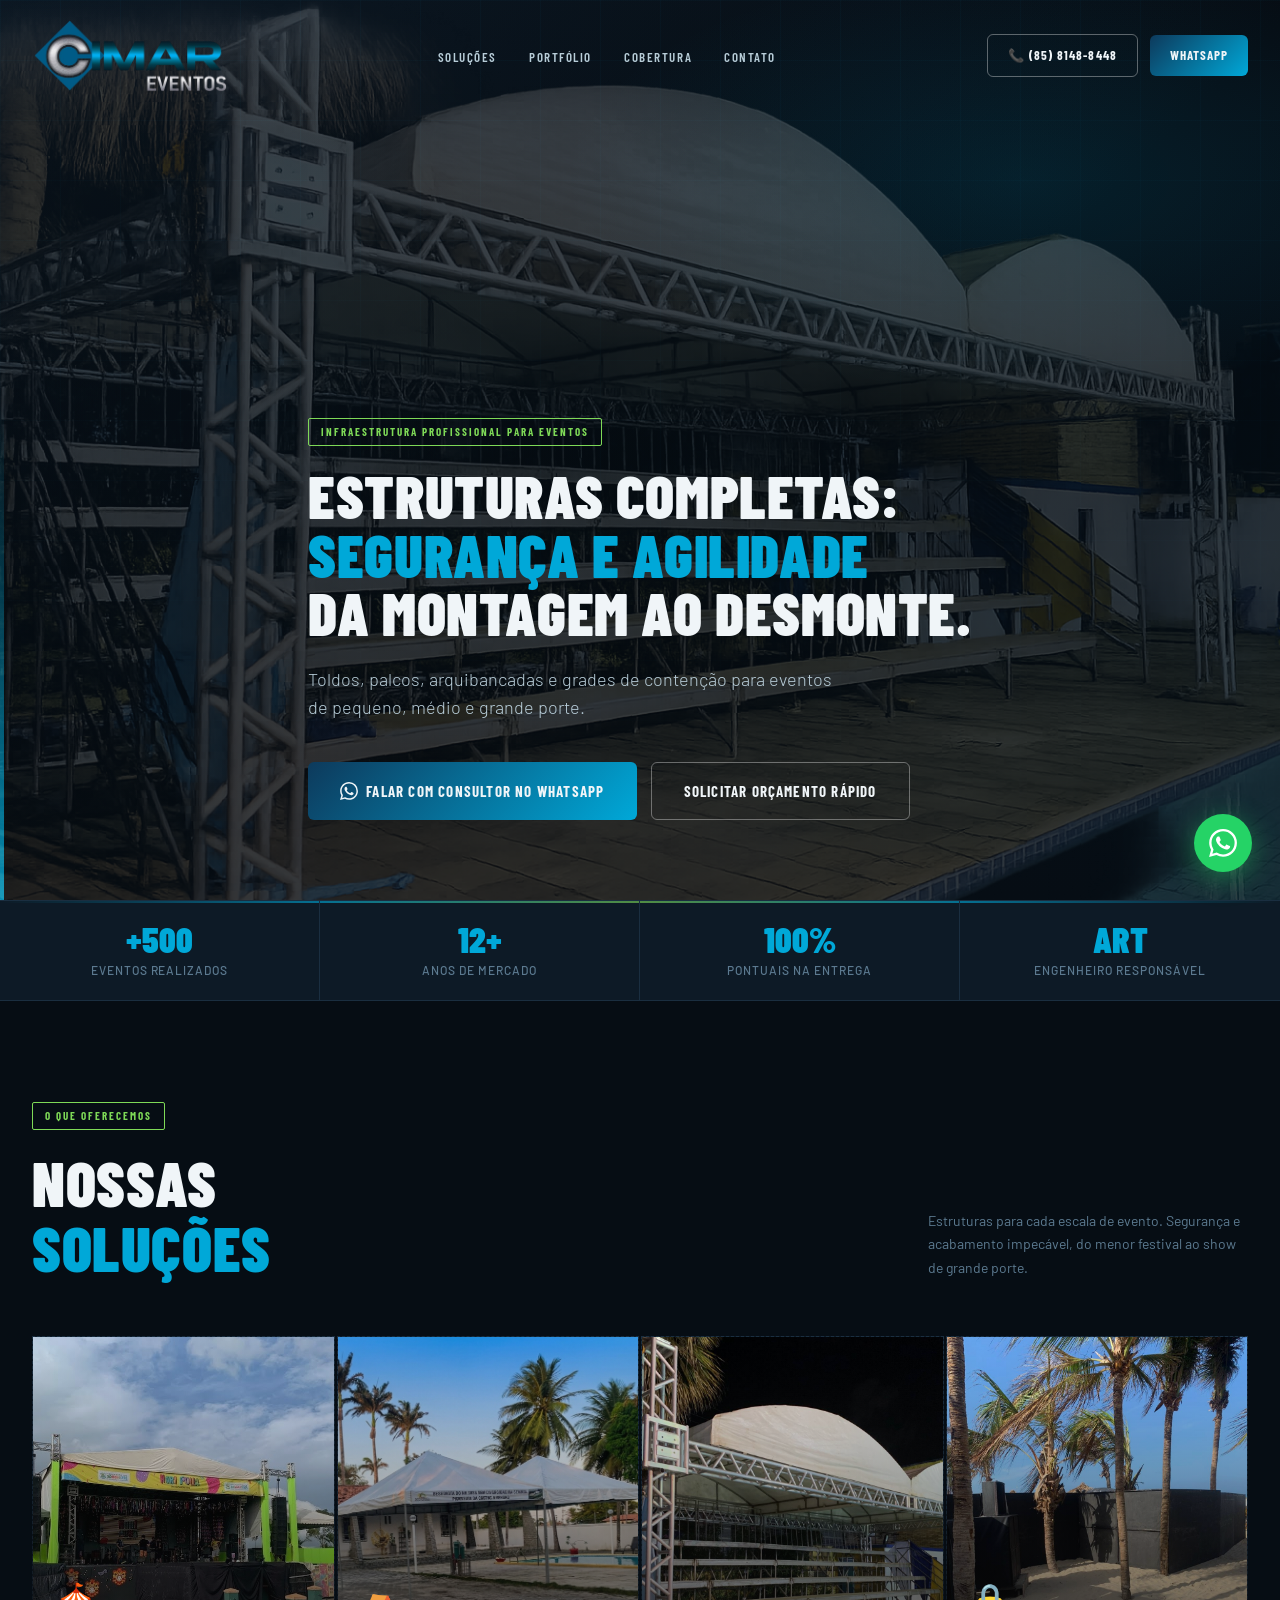
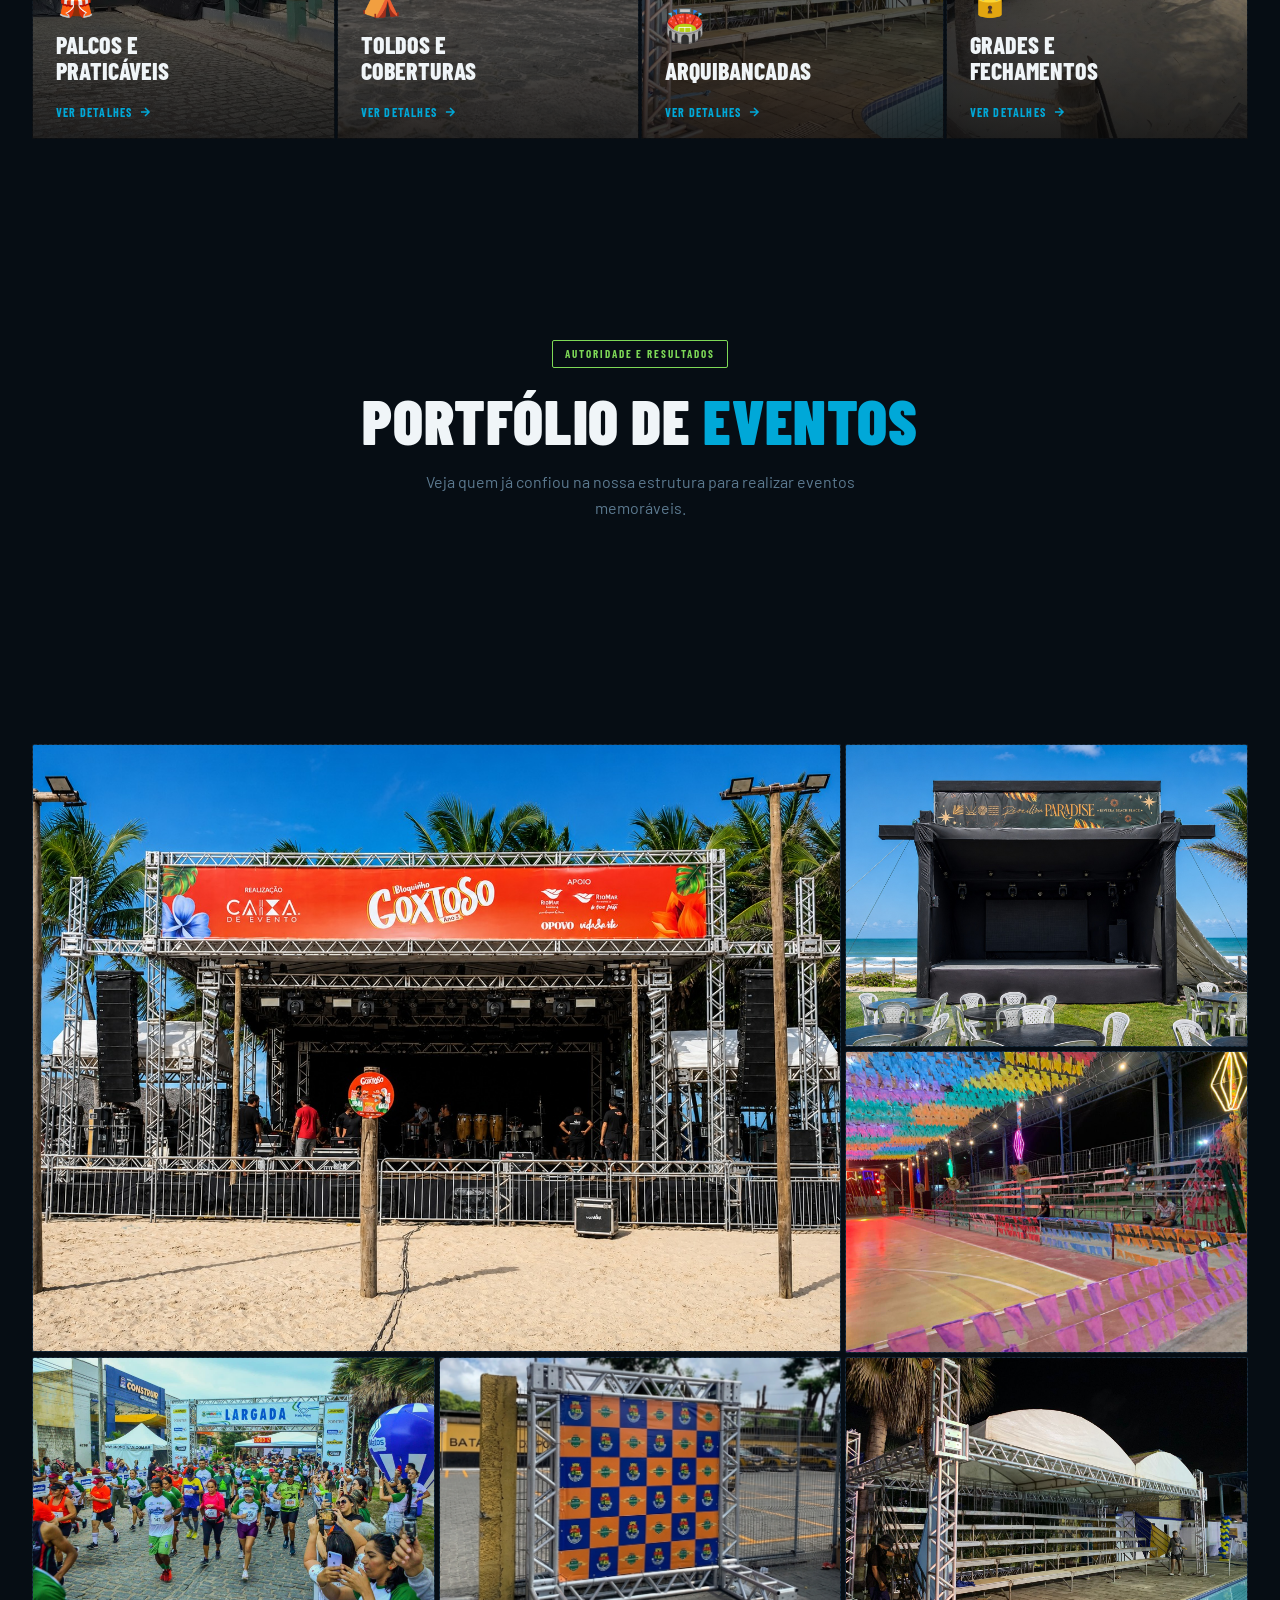
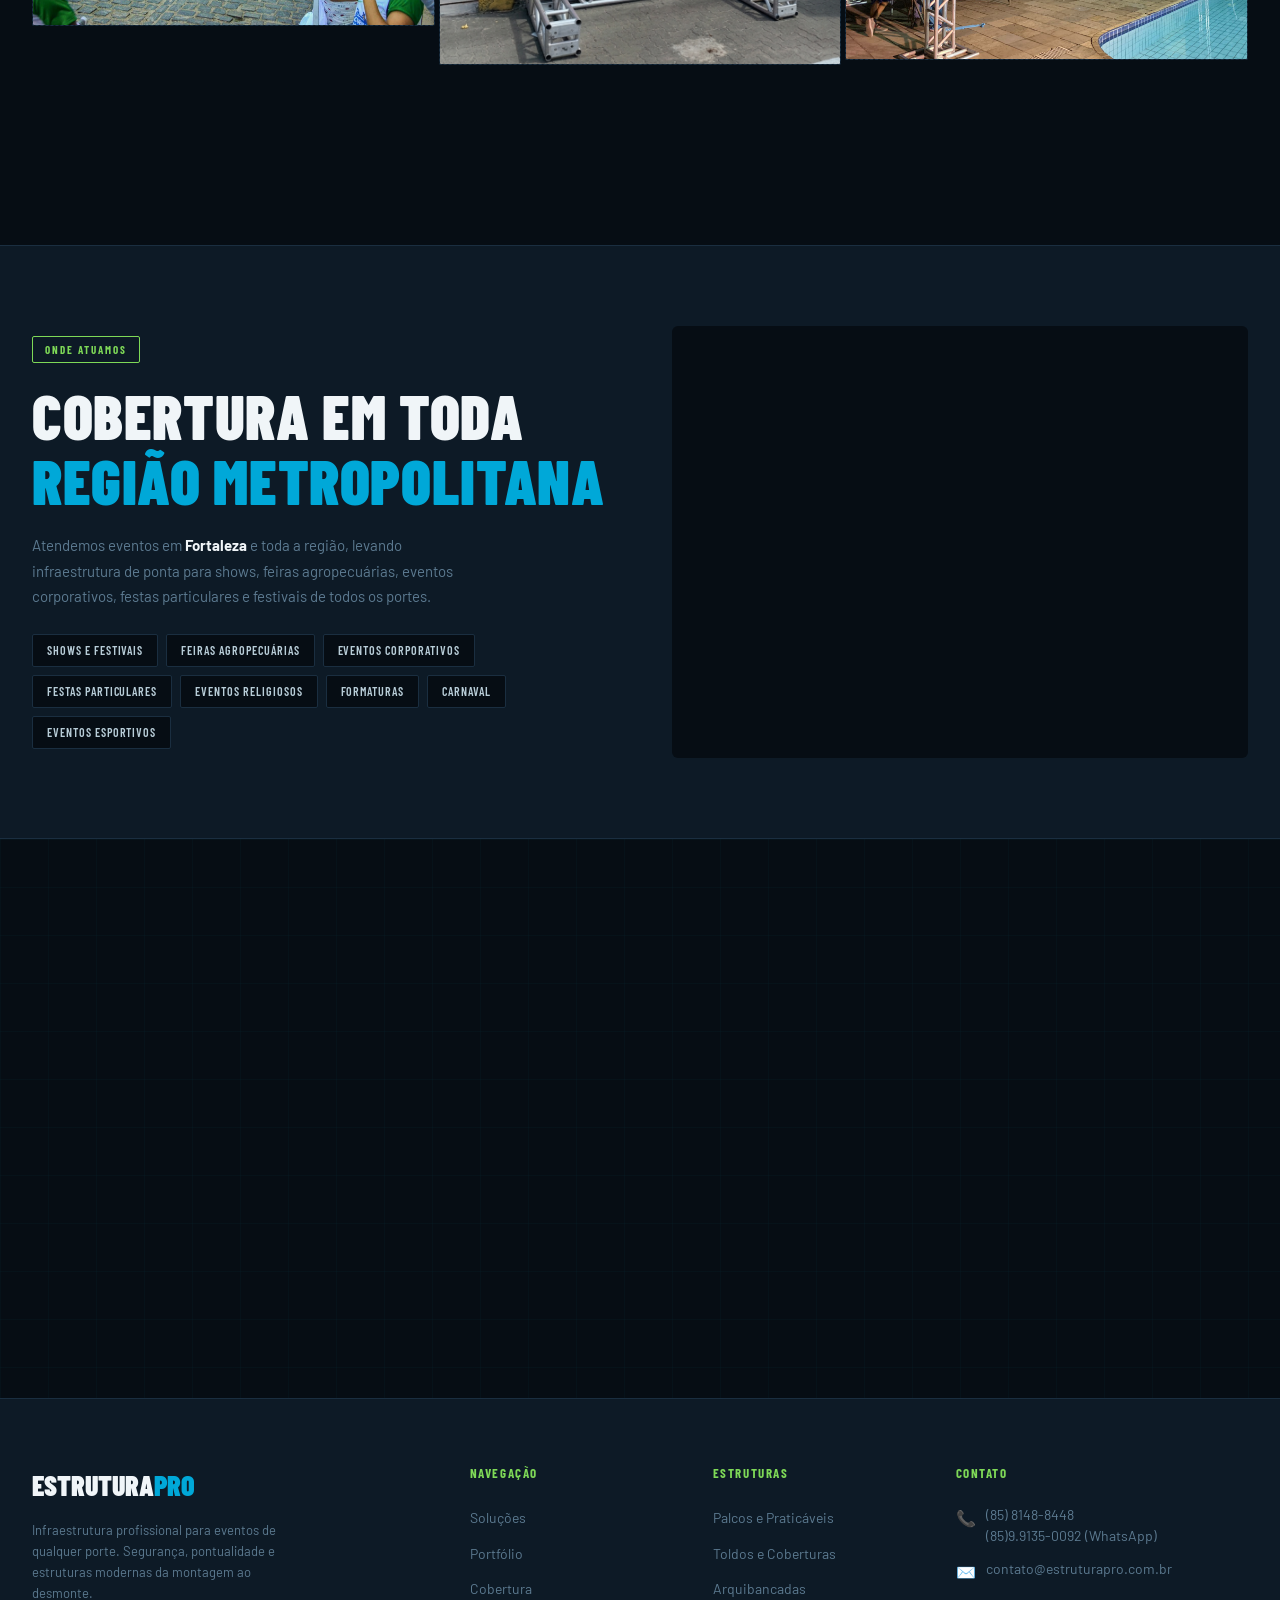
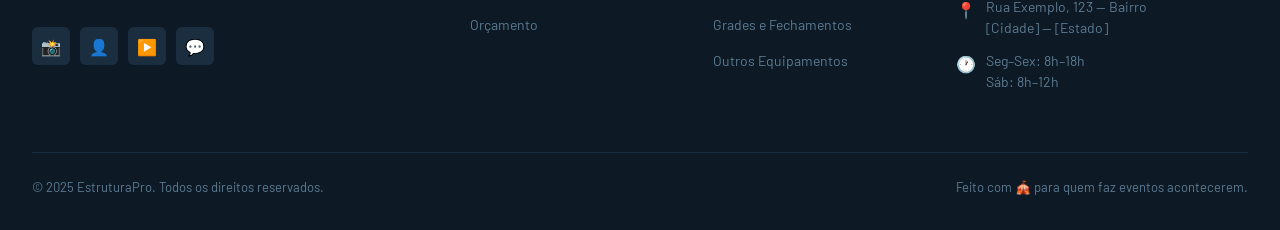
==== commit 6d2ef3ae: "Update index.html" ====
--- a/index.html
+++ b/index.html
@@ -981,7 +981,7 @@
   <!-- ══ HERO ════════════════════════════════════════════════ -->
   <section id="hero">
     <div class="hero-placeholder">
-      <img id="img111" class="img-label" src="img/fade.png" alt="Descrição da arquibancada">
+      <img id="img111" class="img-label" src="img/ArquibancadasFade.png" alt="Descrição da arquibancada">
     </div>
     <div class="hero-overlay"></div>
     <div class="hero-accent"></div>
